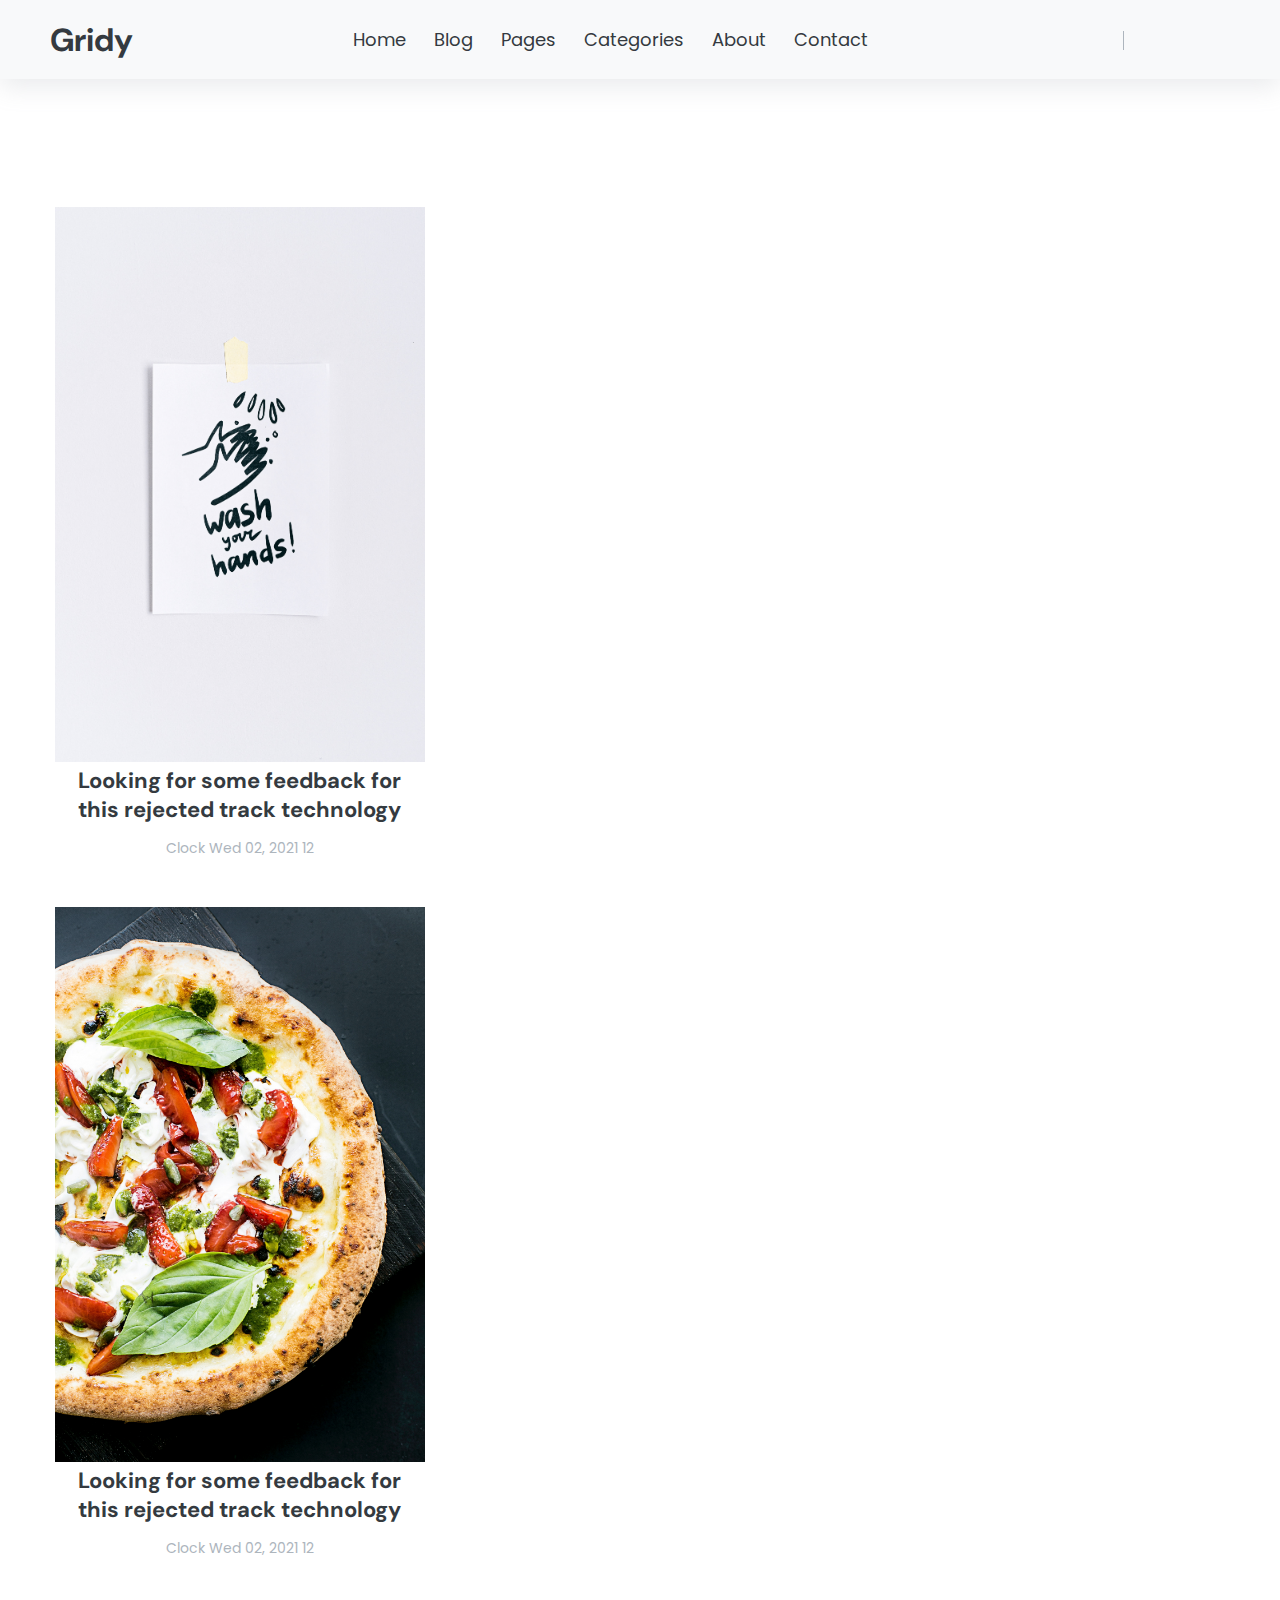
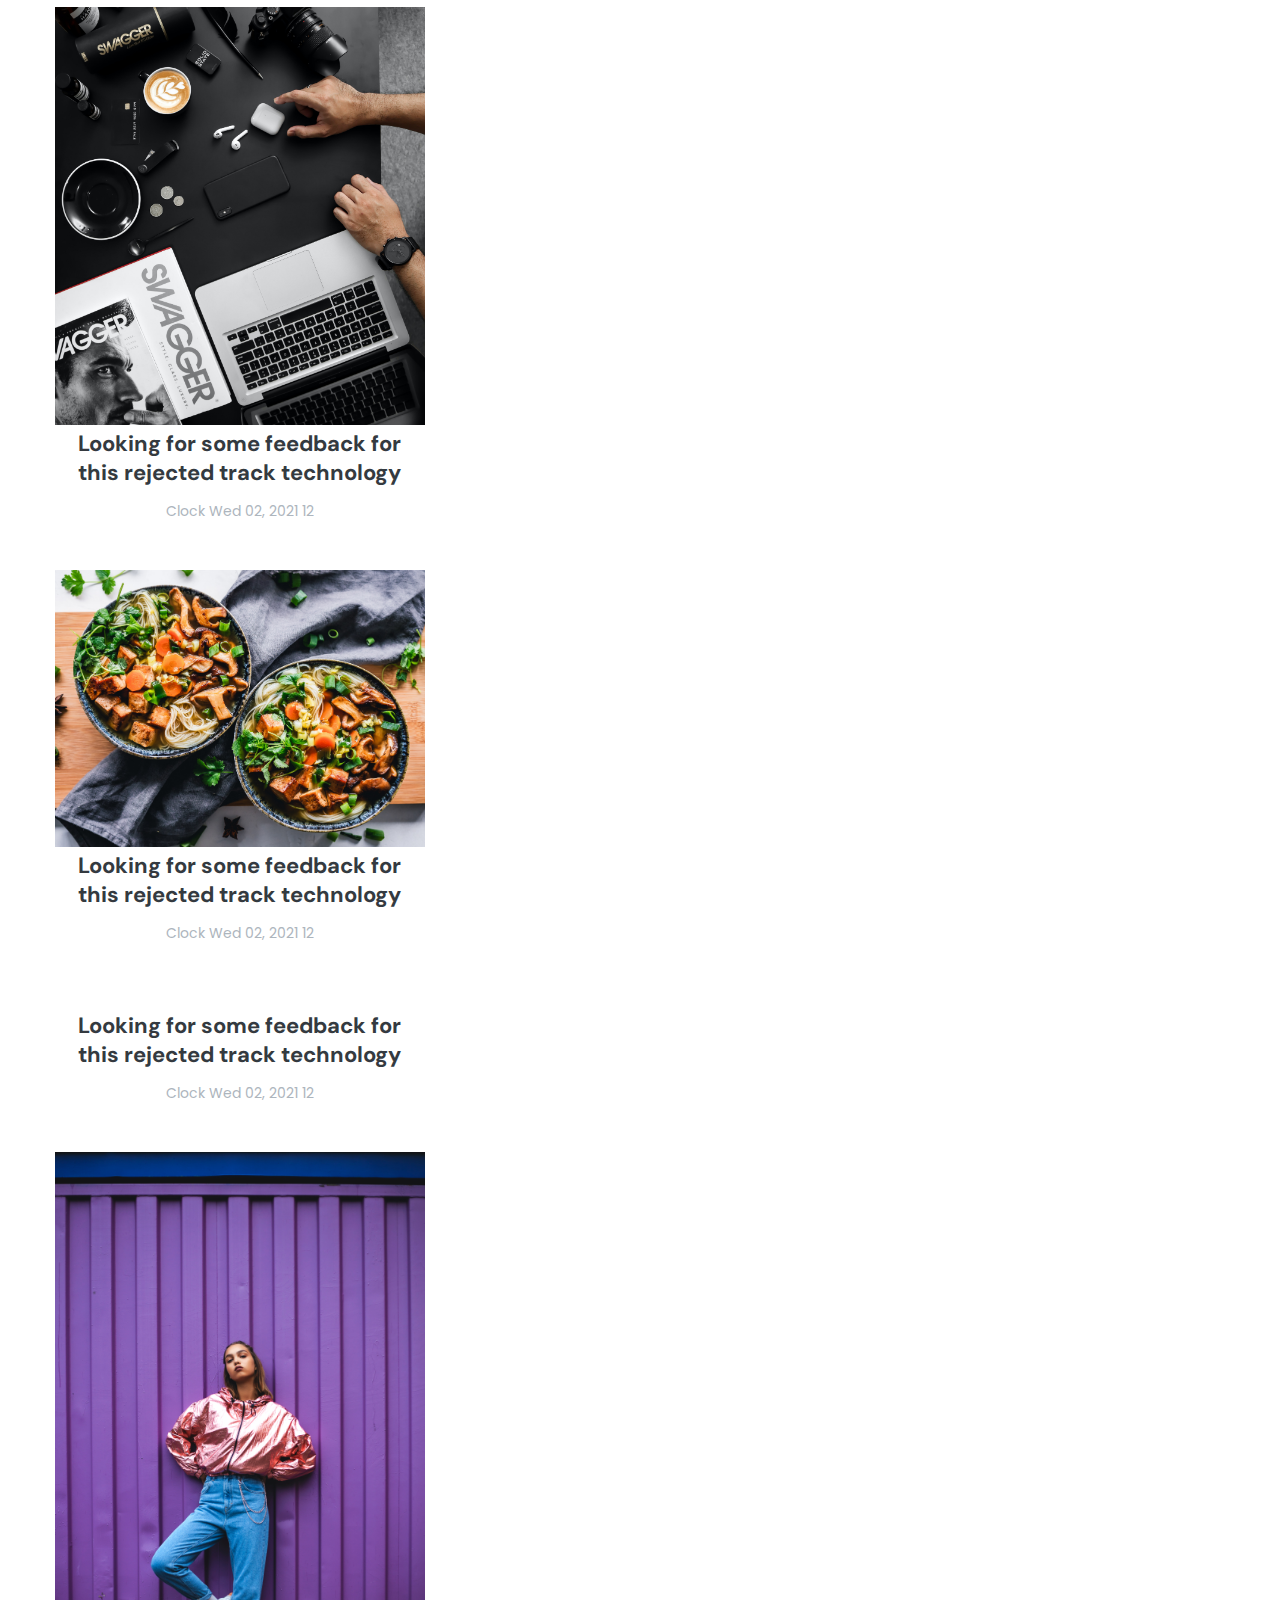
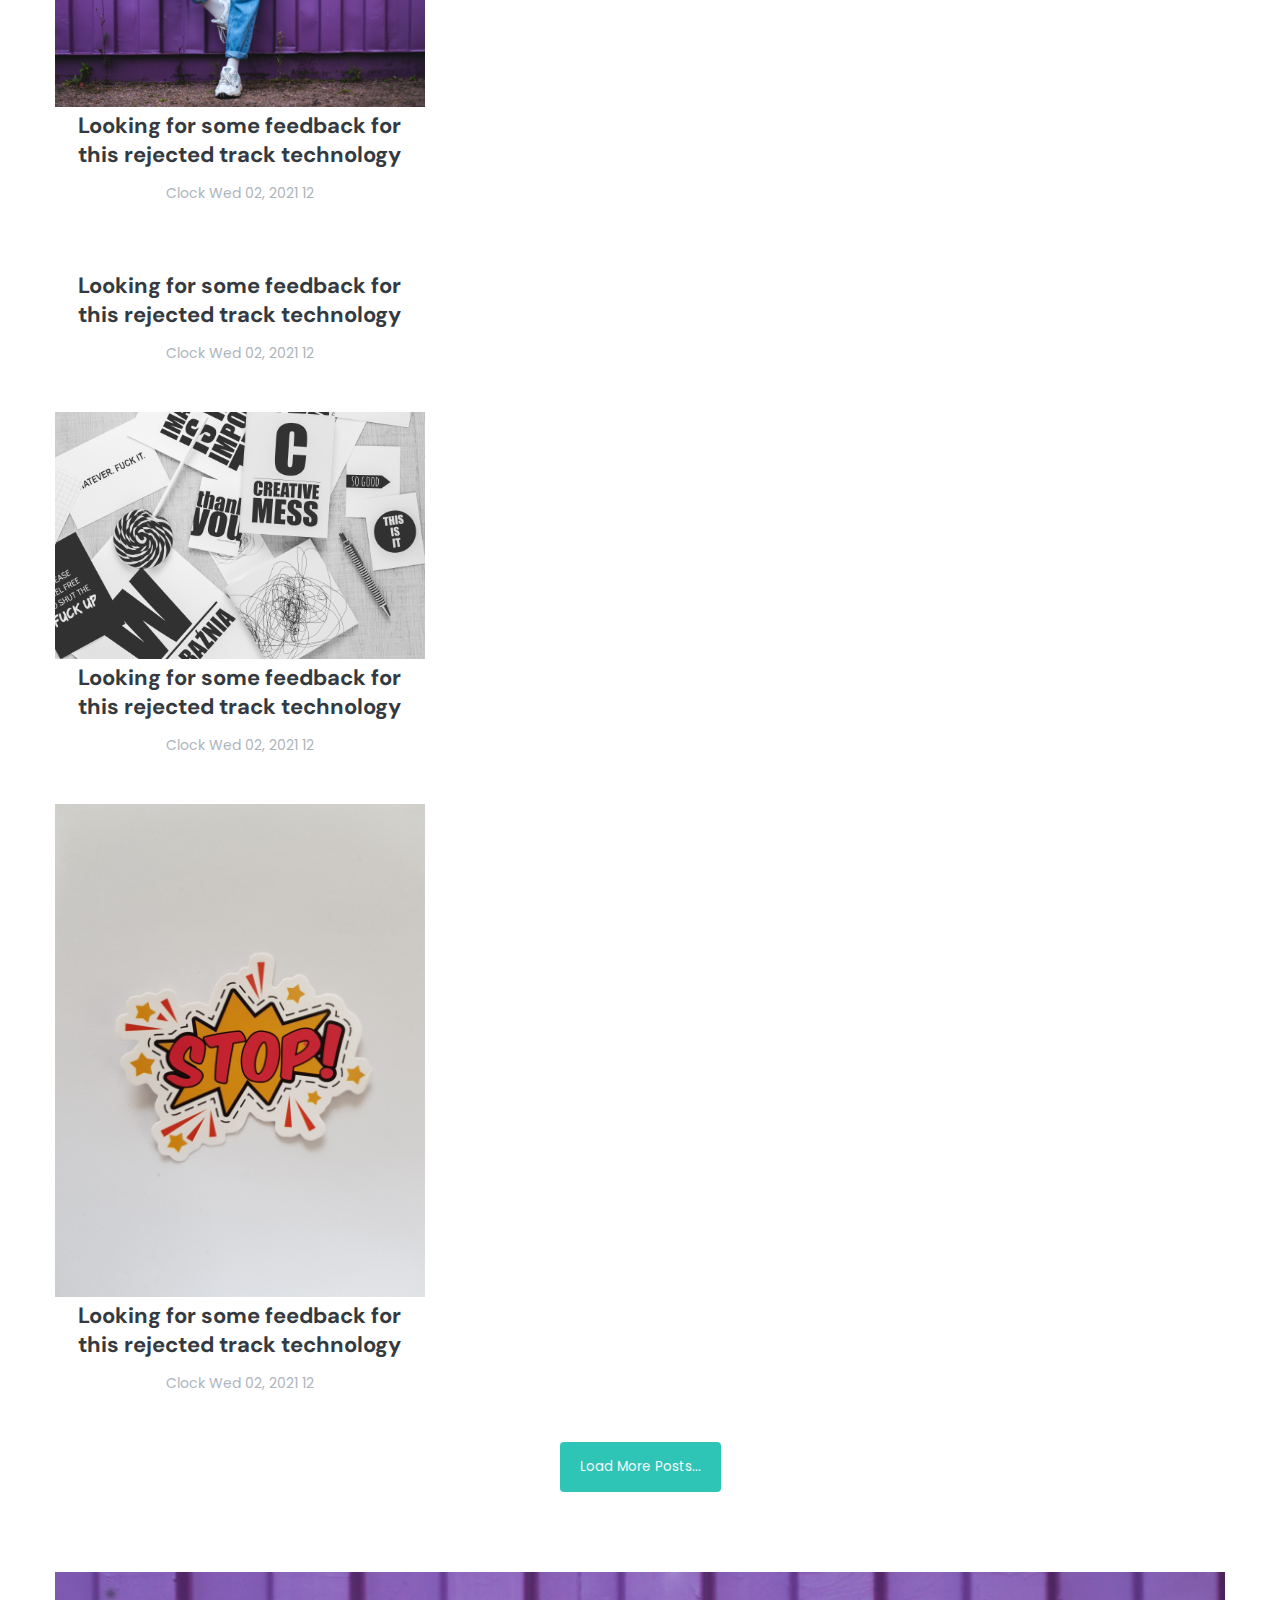
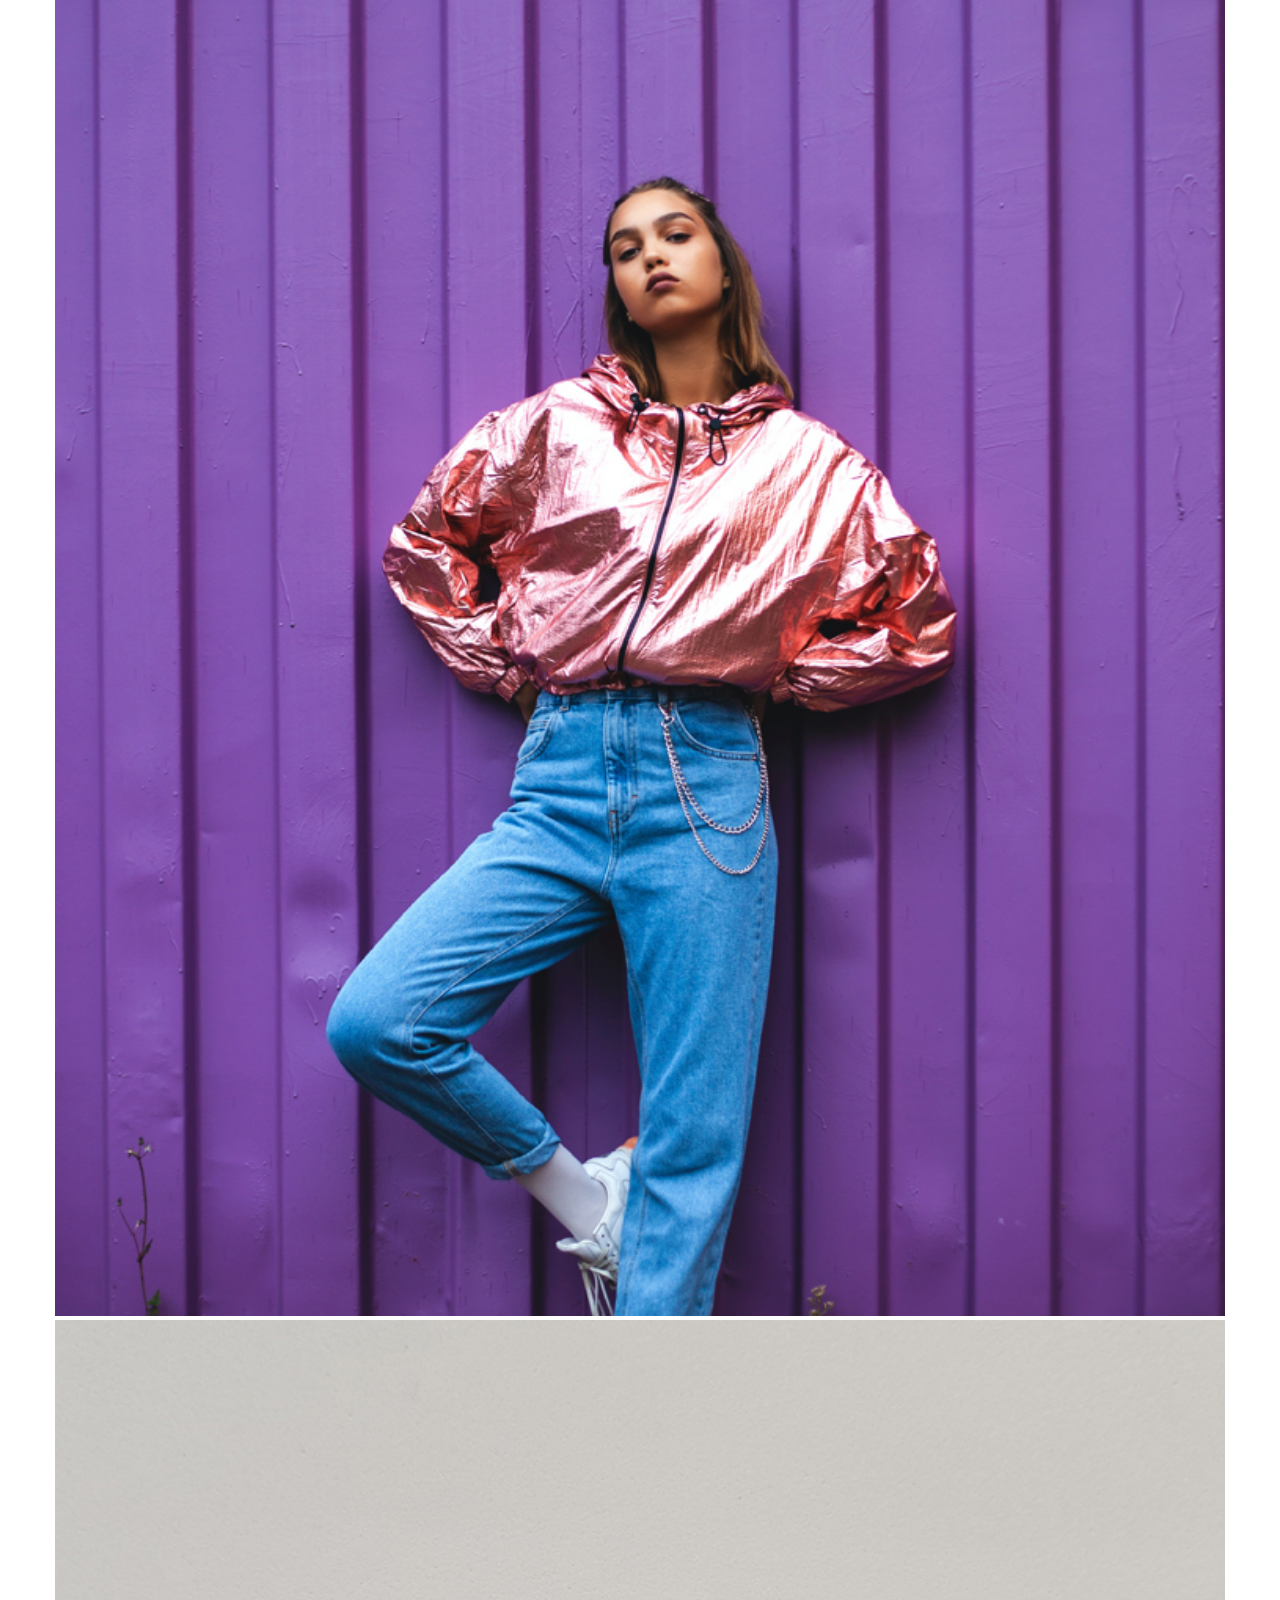
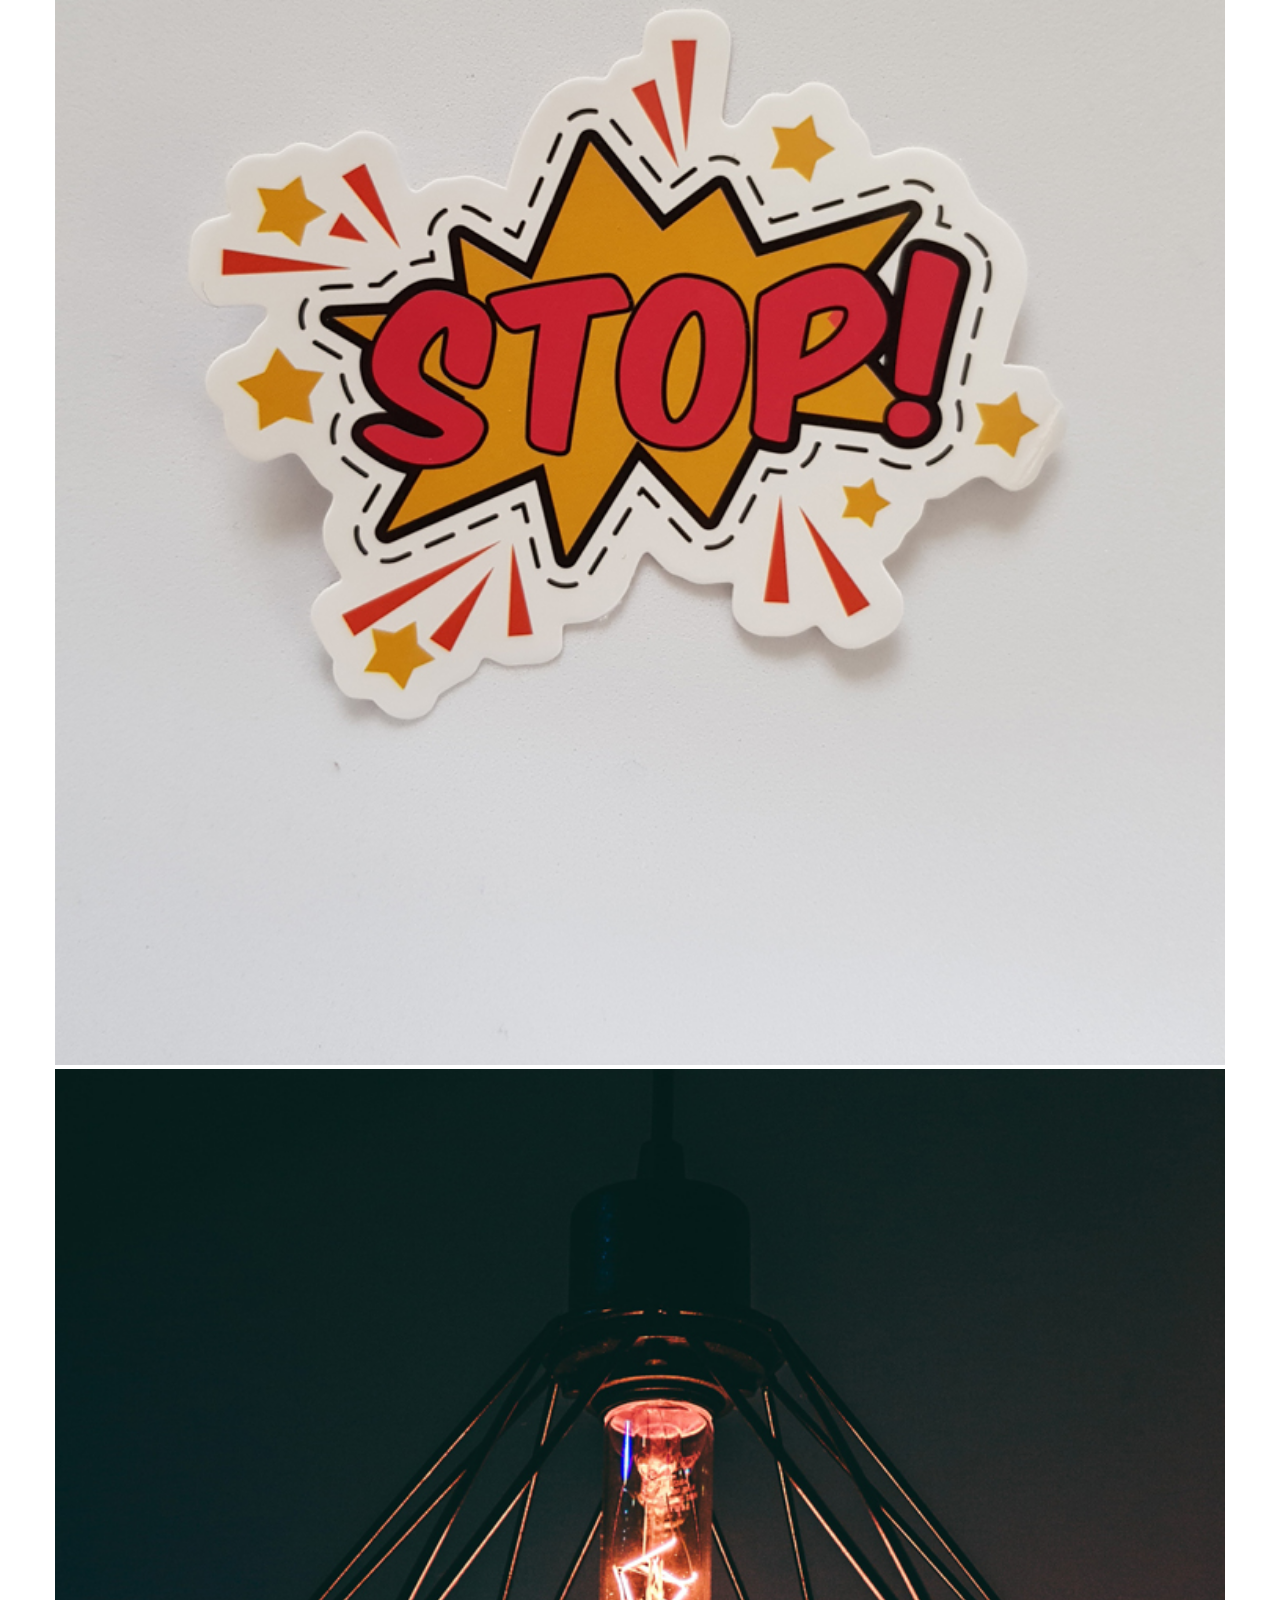
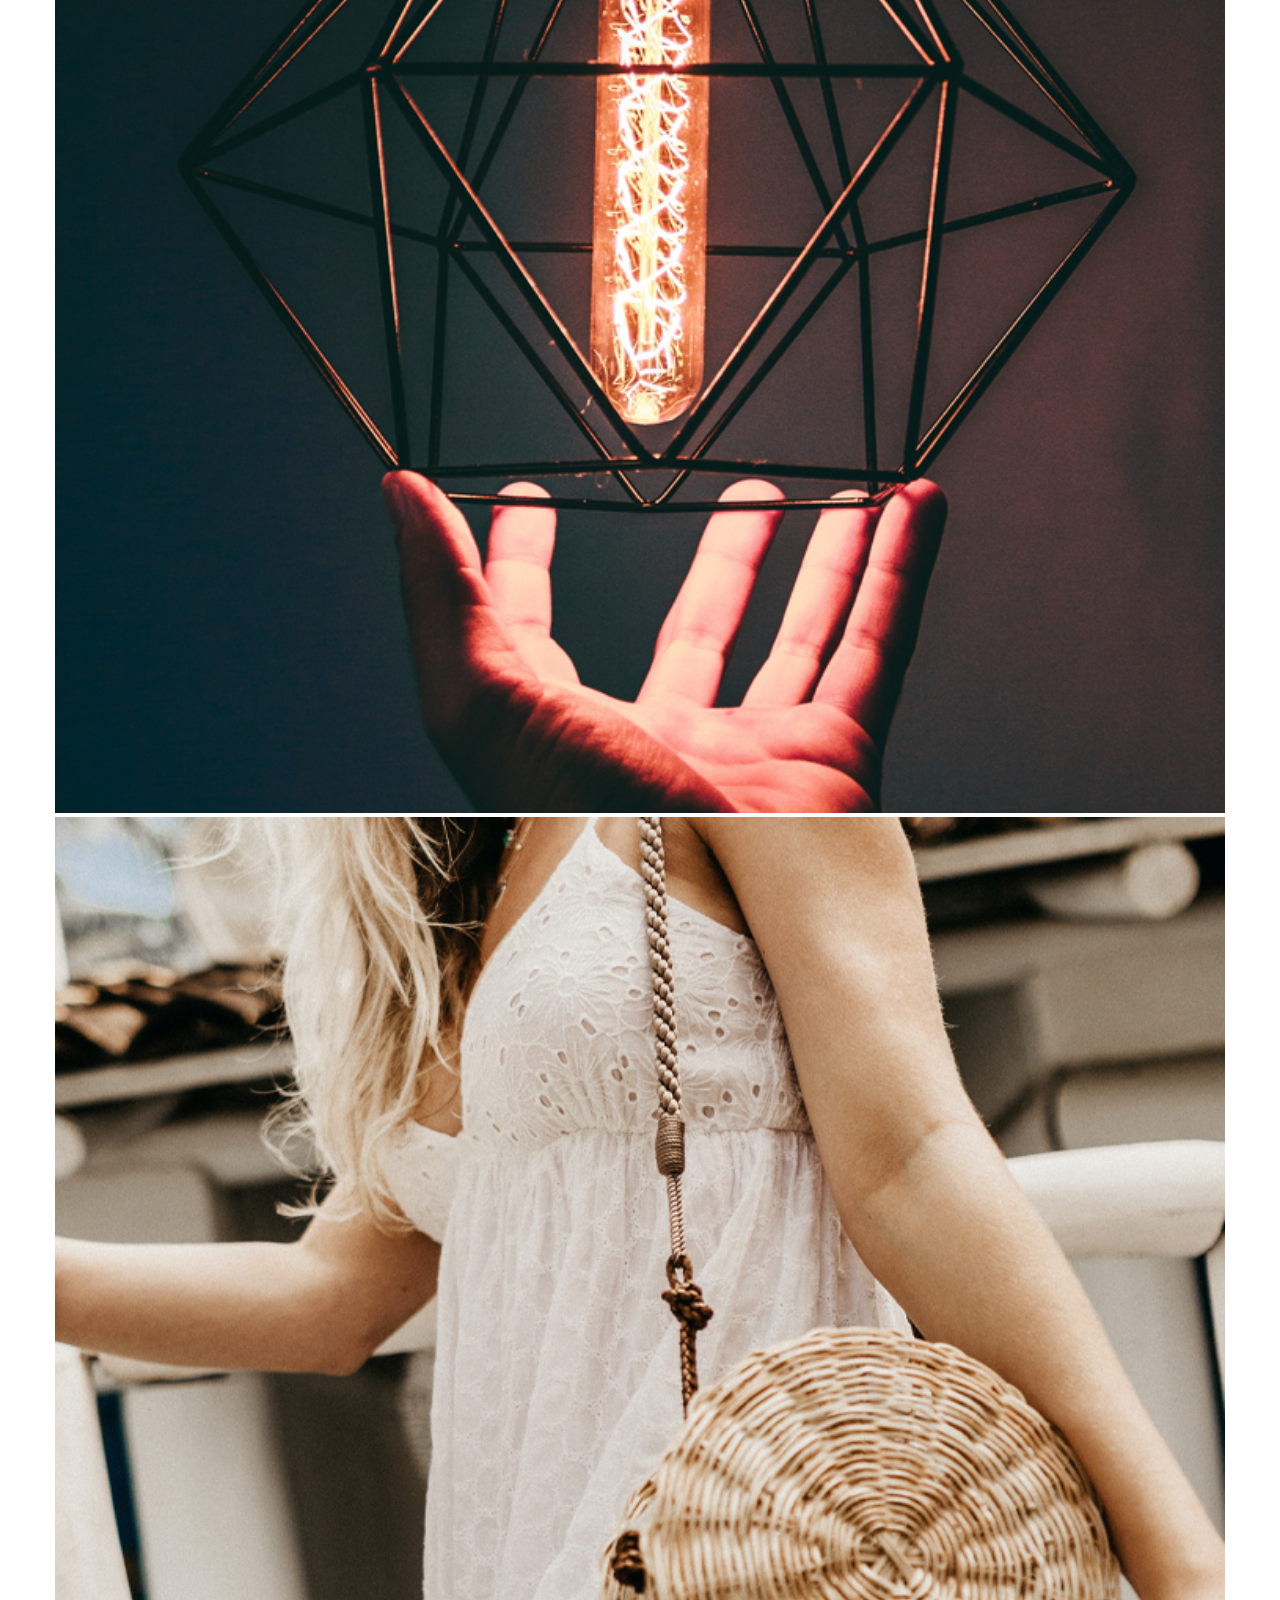
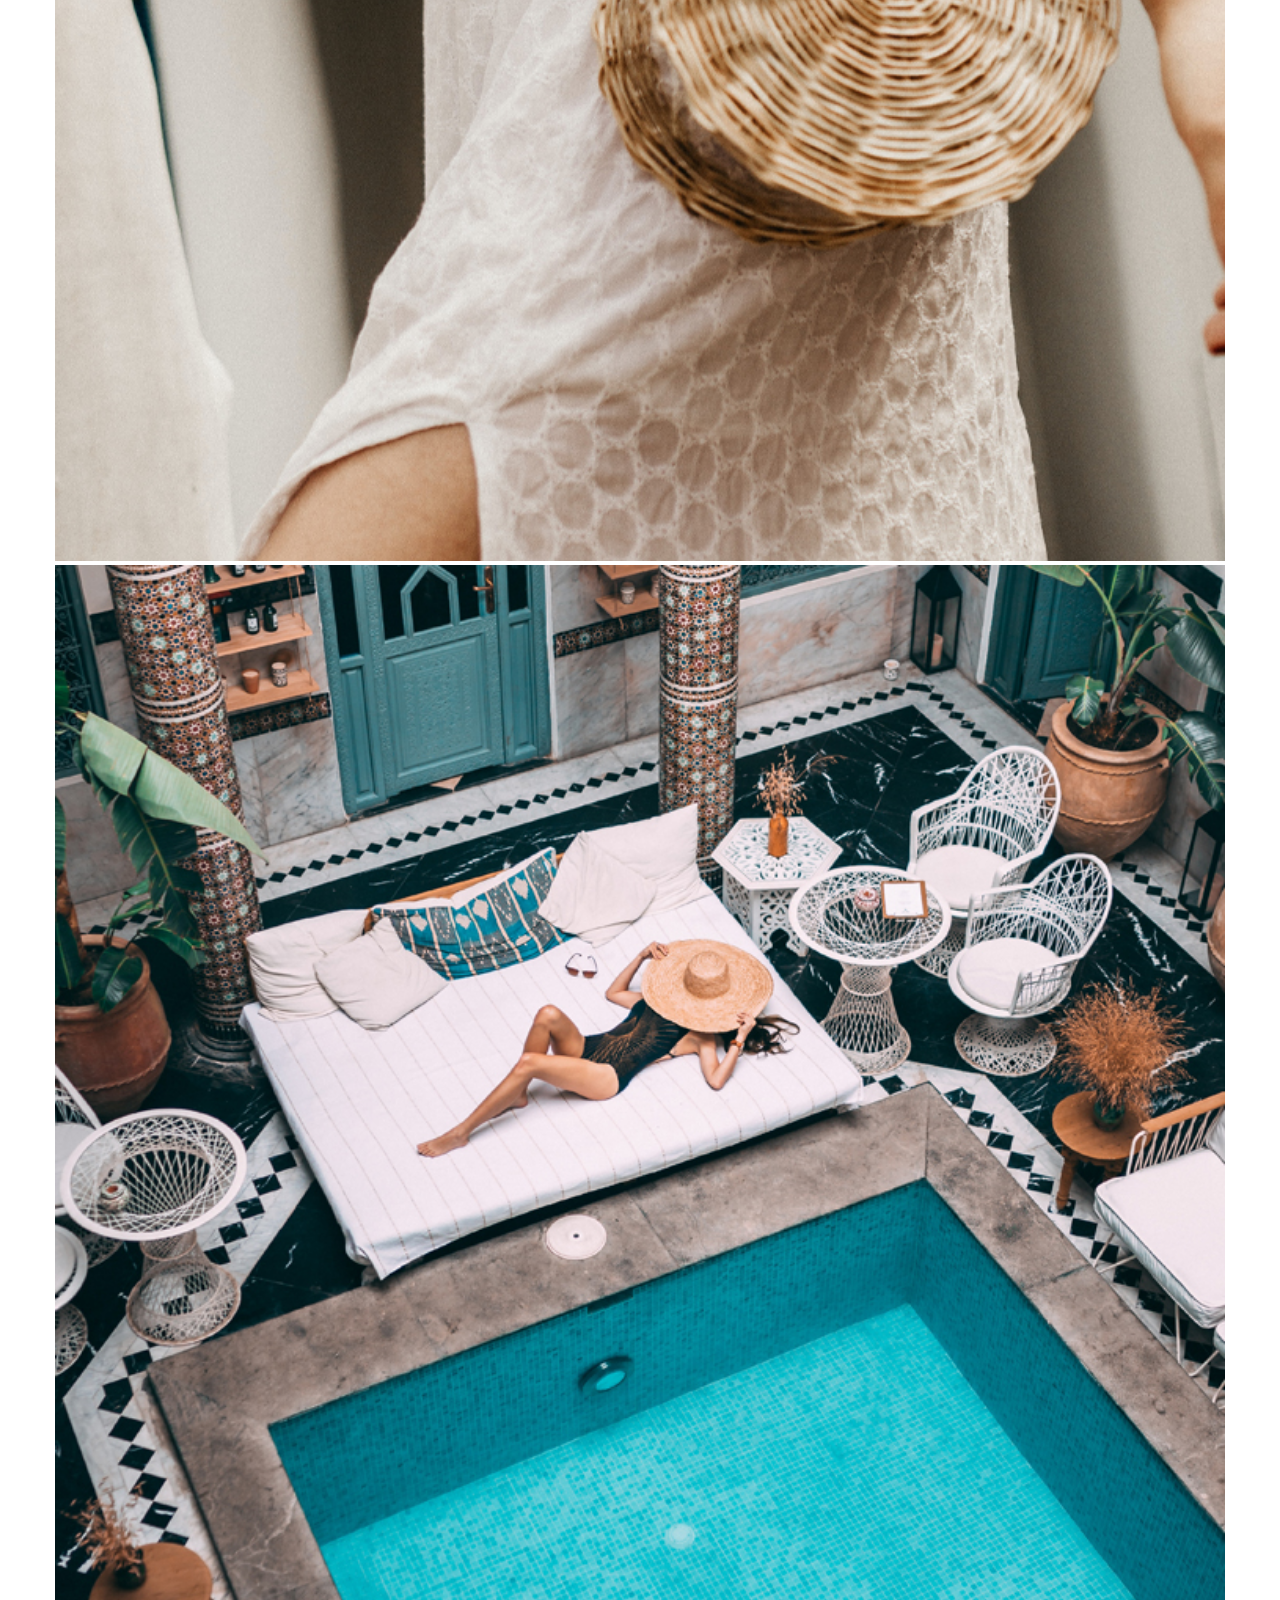
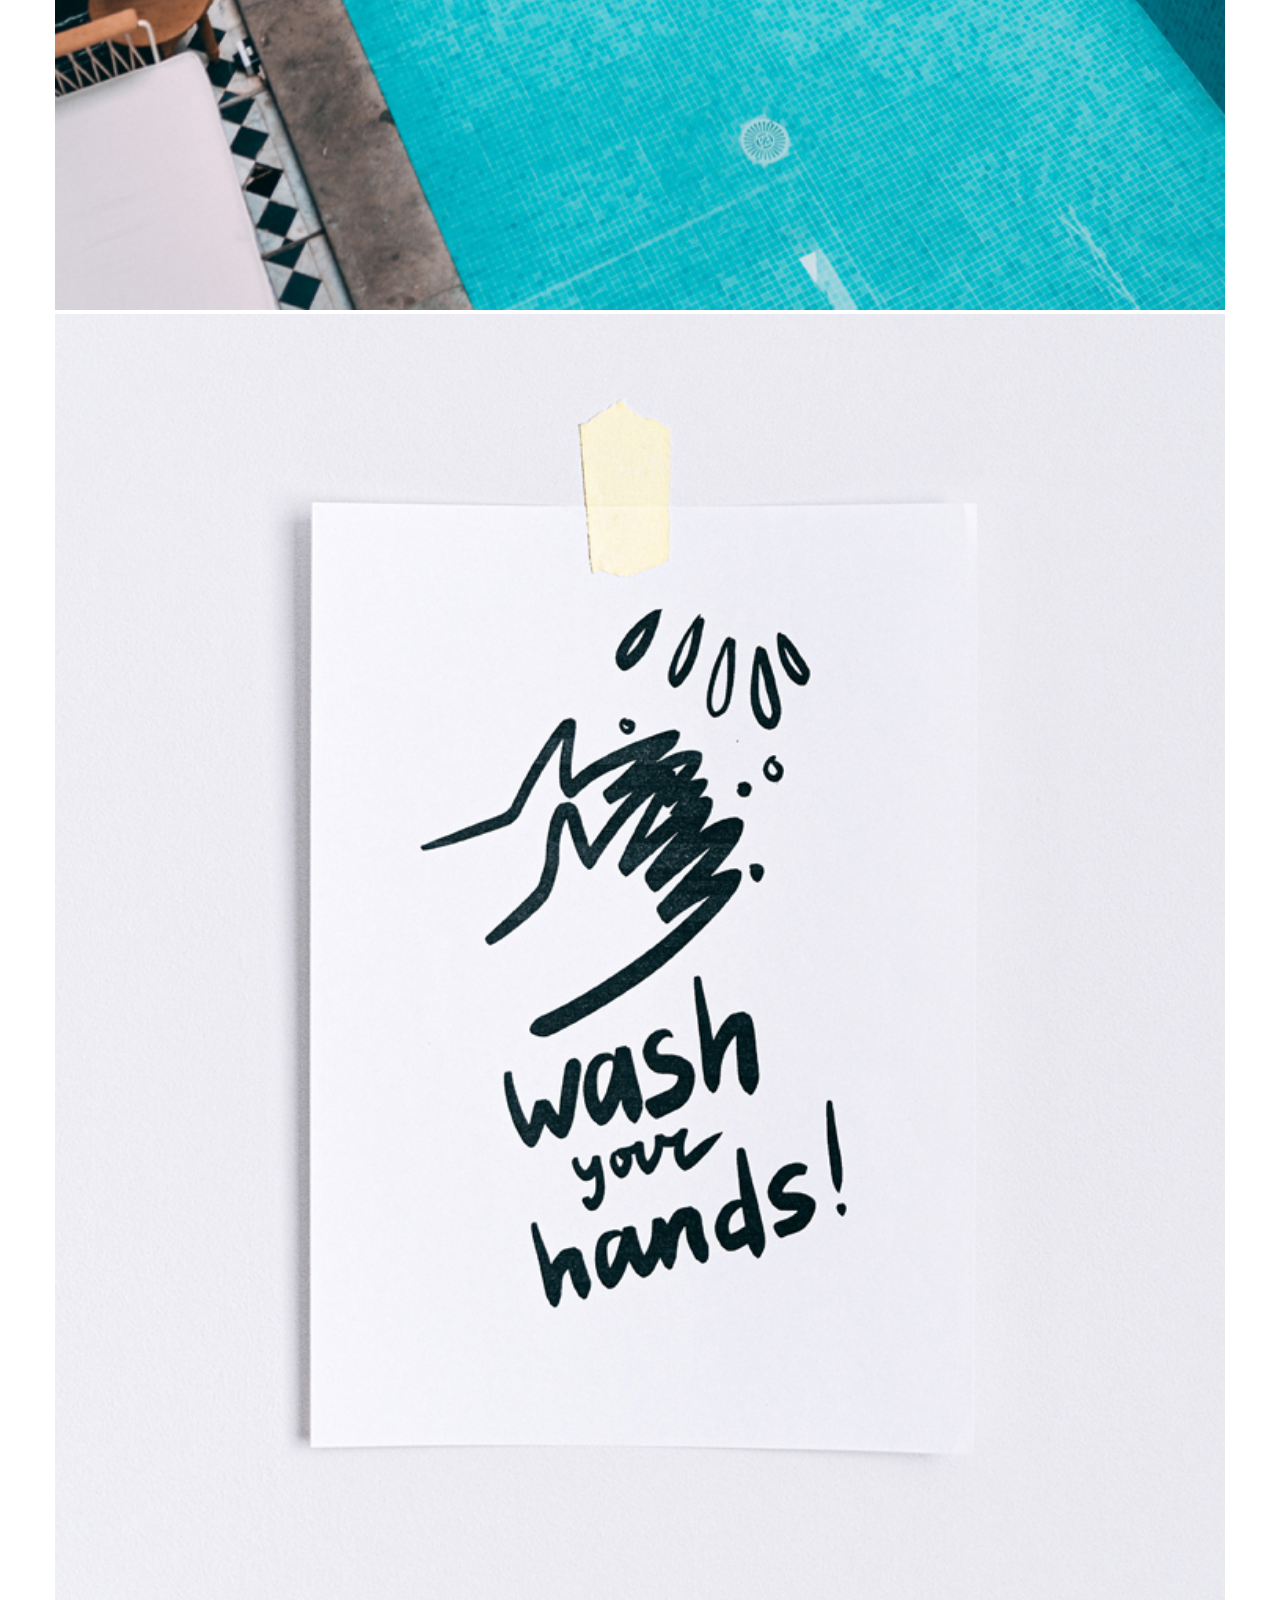
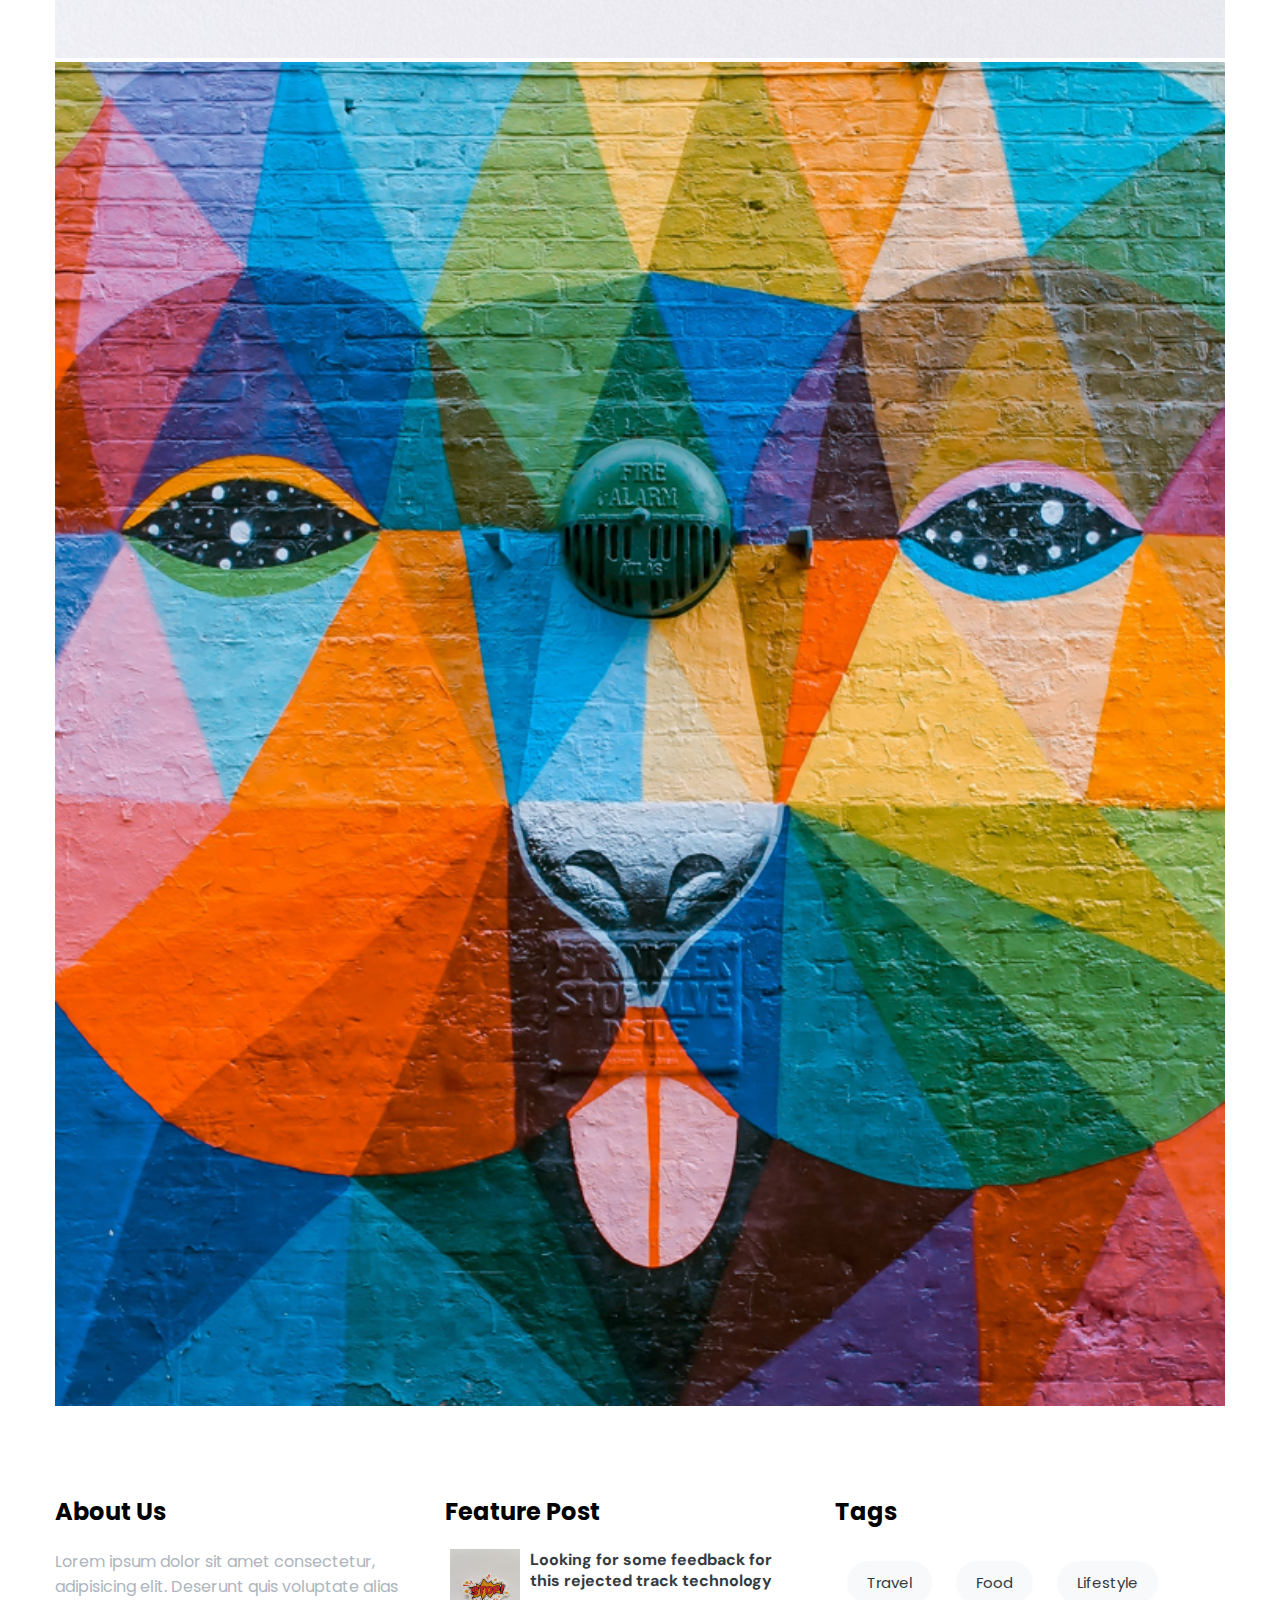
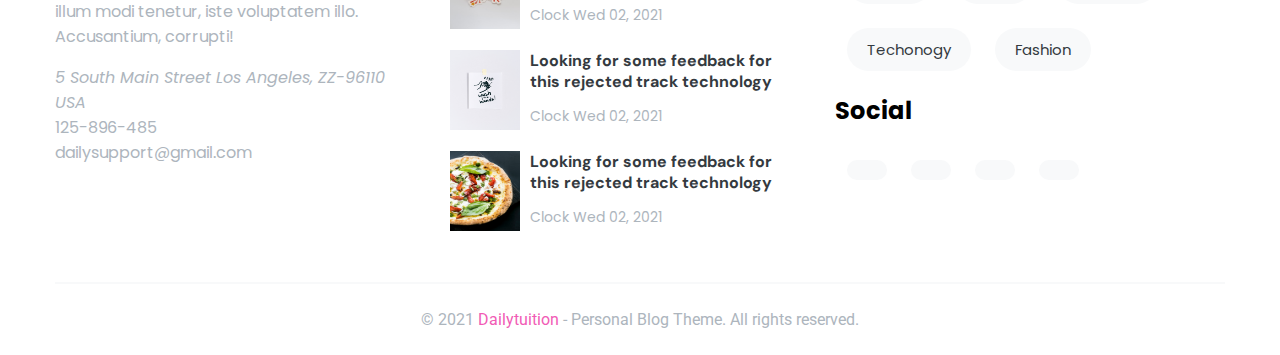
==== index.html @ 52a765a9 "Initial commit" ====
<!DOCTYPE html>
<html lang="en">
<head>
    <meta charset="UTF-8">
    <meta name="viewport" content="width=device-width, initial-scale=1.0">
    <title>Gridy Blog</title>

    <!-- font awesome icons cdn -->
    <link rel="stylesheet" href="https://cdnjs.cloudflare.com/ajax/libs/font-awesome/5.15.2/css/all.min.css" integrity="sha512-HK5fgLBL+xu6dm/Ii3z4xhlSUyZgTT9tuc/hSrtw6uzJOvgRr2a9jyxxT1ely+B+xFAmJKVSTbpM/CuL7qxO8w==" crossorigin="anonymous" />

    <!-- swiper slider css file -->
    <link rel="stylesheet" href="https://cdnjs.cloudflare.com/ajax/libs/Swiper/6.4.5/swiper-bundle.min.css" integrity="sha512-m3pAvNriL711NMlhkZHK6K4Tu2/RjtrzyjxZU8mlAbxxoDoURy27KajN1LGTLeEEPvaN12mKAgSCrYEwF9y0jA==" crossorigin="anonymous" />

    <!-- custom style.css file -->
    <link rel="stylesheet" href="style.css">

</head>
<body>
    
    <!-- Header -->
       <header id="header" class="shadow bg-light">
           <nav class="container navbar">
               <a href="/index.html" class="nav-brand text-dark">
                    Gridy
                </a>

                <!-- toggle button -->
                <button class="toggle-button">
                    <span><i class="fas fa-bars"></i></span>
                </button>

                <!-- collapse on toggle button click -->
                <div class="collapse">
                    <ul class="navbar-nav">
                        <a href="#" class="nav-link">Home</a>
                        <a href="#" class="nav-link">Blog</a>
                        <a href="#" class="nav-link">Pages</a>
                        <a href="#" class="nav-link">Categories</a>
                        <a href="#" class="nav-link">About</a>
                        <a href="#" class="nav-link">Contact</a>
                    </ul>
                </div>

                  <!-- collapse on toggle button click -->
                  <div class="collapse">
                      <ul class="navbar-nav">
                            <div class="search-box">
                                <a href="#" class="nav-link"><i class="fas fa-search"></i></a>
                            </div>
                            <a href="#" class="nav-link"><i class="fab fa-facebook-f"></i></a>
                            <a href="#" class="nav-link"><i class="fab fa-twitter"></i></a>
                            <a href="#" class="nav-link"><i class="fab fa-instagram"></i></a>
                            <a href="#" class="nav-link"><i class="fab fa-dribbble"></i></a>
                      </ul>
                  </div>
           </nav>
       </header>
    <!-- .Header -->

    <!-- Main Site -->
       <main id="site-main">

            <!-- Blog Post Section -->
                <section id="posts">
                    <div class="container">
                        <div class="grid">
                            <!-- article -->
                                <div class="grid-item">
                                    <article class="article">
                                        <div class="card">
                                            <div class="overflow-img">
                                                <a href="#">
                                                    <img src="./assets/img1.jpg" class="img-fluid" alt="">
                                                </a>
                                            </div>
                                            <div class="card-body text-center px-1">
                                                <a href="#" class="text-title display-1 text-dark">
                                                    Looking for some feedback for this rejected track
                                                    technology
                                                </a>
                                                <p class="secondary-title text-secondary display-3">
                                                    <span><i class="far fa-clock text-primary"></i> Clock Wed 02, 2021</span>
                                                    <span><i class="far fa-comments text-primary"></i> 12</span>
                                                </p>
                                            </div>
                                        </div>
                                    </article>
                                </div>
                            <!-- .article -->
                            <!-- article -->
                                <div class="grid-item">
                                <article class="article">
                                    <div class="card">
                                        <div class="overflow-img">
                                            <a href="#">
                                                <img src="./assets/img2.jpg" class="img-fluid" alt="">
                                            </a>
                                        </div>
                                        <div class="card-body text-center px-1">
                                            <a href="#" class="text-title display-1 text-dark">
                                                Looking for some feedback for this rejected track
                                                technology
                                            </a>
                                            <p class="secondary-title text-secondary display-3">
                                                <span><i class="far fa-clock text-primary"></i> Clock Wed 02, 2021</span>
                                                <span><i class="far fa-comments text-primary"></i> 12</span>
                                            </p>
                                        </div>
                                    </div>
                                </article>
                                </div>
                            <!-- .article -->
                            <!-- article -->
                            <div class="grid-item">
                                <article class="article">
                                    <div class="card">
                                        <div class="overflow-img">
                                            <a href="#">
                                                <img src="./assets/img3.jpg" class="img-fluid" alt="">
                                            </a>
                                        </div>
                                        <div class="card-body text-center px-1">
                                            <a href="#" class="text-title display-1 text-dark">
                                                Looking for some feedback for this rejected track
                                                technology
                                            </a>
                                            <p class="secondary-title text-secondary display-3">
                                                <span><i class="far fa-clock text-primary"></i> Clock Wed 02, 2021</span>
                                                <span><i class="far fa-comments text-primary"></i> 12</span>
                                            </p>
                                        </div>
                                    </div>
                                </article>
                            </div>
                         <!-- .article -->
                            <!-- article -->
                            <div class="grid-item">
                                <article class="article">
                                    <div class="card">
                                        <div class="overflow-img">
                                            <a href="#">
                                                <img src="./assets/img4.jpg" class="img-fluid" alt="">
                                            </a>
                                        </div>
                                        <div class="card-body text-center px-1">
                                            <a href="#" class="text-title display-1 text-dark">
                                                Looking for some feedback for this rejected track
                                                technology
                                            </a>
                                            <p class="secondary-title text-secondary display-3">
                                                <span><i class="far fa-clock text-primary"></i> Clock Wed 02, 2021</span>
                                                <span><i class="far fa-comments text-primary"></i> 12</span>
                                            </p>
                                        </div>
                                    </div>
                                </article>
                            </div>
                         <!-- .article -->
                            <!-- article -->
                            <div class="grid-item">
                                <article class="article">
                                    <div class="card">
                                        <div class="overflow-img">
                                            <a href="#">
                                                <img src="./assets/img5.jpg" class="img-fluid" alt="">
                                            </a>
                                        </div>
                                        <div class="card-body text-center px-1">
                                            <a href="#" class="text-title display-1 text-dark">
                                                Looking for some feedback for this rejected track
                                                technology
                                            </a>
                                            <p class="secondary-title text-secondary display-3">
                                                <span><i class="far fa-clock text-primary"></i> Clock Wed 02, 2021</span>
                                                <span><i class="far fa-comments text-primary"></i> 12</span>
                                            </p>
                                        </div>
                                    </div>
                                </article>
                            </div>
                         <!-- .article -->
                            <!-- article -->
                            <div class="grid-item">
                                <article class="article">
                                    <div class="card">
                                        <div class="overflow-img">
                                            <a href="#">
                                                <img src="./assets/img6.jpg" class="img-fluid" alt="">
                                            </a>
                                        </div>
                                        <div class="card-body text-center px-1">
                                            <a href="#" class="text-title display-1 text-dark">
                                                Looking for some feedback for this rejected track
                                                technology
                                            </a>
                                            <p class="secondary-title text-secondary display-3">
                                                <span><i class="far fa-clock text-primary"></i> Clock Wed 02, 2021</span>
                                                <span><i class="far fa-comments text-primary"></i> 12</span>
                                            </p>
                                        </div>
                                    </div>
                                </article>
                            </div>
                         <!-- .article -->
                            <!-- article -->
                            <div class="grid-item">
                                <article class="article">
                                    <div class="card">
                                        <div class="overflow-img">
                                            <a href="#">
                                                <img src="./assets/img7.jpg" class="img-fluid" alt="">
                                            </a>
                                        </div>
                                        <div class="card-body text-center px-1">
                                            <a href="#" class="text-title display-1 text-dark">
                                                Looking for some feedback for this rejected track
                                                technology
                                            </a>
                                            <p class="secondary-title text-secondary display-3">
                                                <span><i class="far fa-clock text-primary"></i> Clock Wed 02, 2021</span>
                                                <span><i class="far fa-comments text-primary"></i> 12</span>
                                            </p>
                                        </div>
                                    </div>
                                </article>
                            </div>
                         <!-- .article -->
                            <!-- article -->
                            <div class="grid-item">
                                <article class="article">
                                    <div class="card">
                                        <div class="overflow-img">
                                            <a href="#">
                                                <img src="./assets/img8.jpg" class="img-fluid" alt="">
                                            </a>
                                        </div>
                                        <div class="card-body text-center px-1">
                                            <a href="#" class="text-title display-1 text-dark">
                                                Looking for some feedback for this rejected track
                                                technology
                                            </a>
                                            <p class="secondary-title text-secondary display-3">
                                                <span><i class="far fa-clock text-primary"></i> Clock Wed 02, 2021</span>
                                                <span><i class="far fa-comments text-primary"></i> 12</span>
                                            </p>
                                        </div>
                                    </div>
                                </article>
                            </div>
                         <!-- .article -->
                            <!-- article -->
                            <div class="grid-item">
                                <article class="article">
                                    <div class="card">
                                        <div class="overflow-img">
                                            <a href="#">
                                                <img src="./assets/img9.jpg" class="img-fluid" alt="">
                                            </a>
                                        </div>
                                        <div class="card-body text-center px-1">
                                            <a href="#" class="text-title display-1 text-dark">
                                                Looking for some feedback for this rejected track
                                                technology
                                            </a>
                                            <p class="secondary-title text-secondary display-3">
                                                <span><i class="far fa-clock text-primary"></i> Clock Wed 02, 2021</span>
                                                <span><i class="far fa-comments text-primary"></i> 12</span>
                                            </p>
                                        </div>
                                    </div>
                                </article>
                            </div>
                         <!-- .article -->
                        </div>

                        <div class="text-center">
                            <button class="btn btn-primary secondary-title text-light">Load More Posts...</button>
                        </div>
                    </div>
                </section>
            <!-- .Blog Post Section -->

            <!-- Swiper slider -->
                <section class="slider">
                    <div class="container">

                        <!-- Slider main container -->
                            <div class="swiper-container">
                                <!-- Additional required wrapper -->
                                <div class="swiper-wrapper">
                                    <!-- Slides -->
                                    <div class="swiper-slide">
                                        <a href="#">
                                            <img src="./assets/slider/img1.jpg" class="img-fluid" alt="">
                                        </a>
                                    </div>
                                     <!-- Slides -->
                                      <!-- Slides -->
                                    <div class="swiper-slide">
                                        <a href="#">
                                            <img src="./assets/slider/img2.jpg" class="img-fluid" alt="">
                                        </a>
                                    </div>
                                     <!-- Slides -->
                                      <!-- Slides -->
                                    <div class="swiper-slide">
                                        <a href="#">
                                            <img src="./assets/slider/img3.jpg" class="img-fluid" alt="">
                                        </a>
                                    </div>
                                        <!-- Slides -->
                                             <!-- Slides -->
                                    <div class="swiper-slide">
                                        <a href="#">
                                            <img src="./assets/slider/img4.jpg" class="img-fluid" alt="">
                                        </a>
                                    </div>
                                        <!-- Slides -->
                                        <div class="swiper-slide">
                                            <a href="#">
                                                <img src="./assets/slider/img5.jpg" class="img-fluid" alt="">
                                            </a>
                                        </div>
                                            <!-- Slides -->
                                            <div class="swiper-slide">
                                                <a href="#">
                                                    <img src="./assets/slider/img6.jpg" class="img-fluid" alt="">
                                                </a>
                                            </div>
                                                <!-- Slides -->
                                                <div class="swiper-slide">
                                                    <a href="#">
                                                        <img src="./assets/slider/img7.jpg" class="img-fluid" alt="">
                                                    </a>
                                                </div>
                                                    <!-- Slides -->

                                </div>
                            </div>

                    </div>
                </section>
             <!-- .Swiper slider -->

       </main>
    <!-- .Main Site -->

    <!-- footer -->
       <footer id="footer">
           <div class="container">
               <div class="row mb-3">
                   <div class="col-3">
                       <h2 class="footer-title secondary-title">About Us</h2>

                       <div class="secondary-title text-secondary">
                            <p class="mt-2 ">
                                Lorem ipsum dolor sit amet consectetur, adipisicing elit. 
                                Deserunt quis voluptate alias illum modi tenetur, iste voluptatem illo. Accusantium, corrupti!
                            </p>
                            
                            <address>
                                <i class="fas fa-map-marker-alt text-primary"></i> 
                                5 South Main Street Los Angeles, ZZ-96110 USA
                            </address>

                            <div class="phone">
                                <i class="fas fa-mobile text-primary"></i> 
                                125-896-485
                            </div>

                            <div class="email">
                                <i class="fas fa-envelope text-primary"></i> 
                                dailysupport@gmail.com
                            </div>

                       </div>
                   </div>
                   <div class="col-3">
                       <h2 class="footer-title secondary-title">Feature Post</h2>

                       <div class="feature-post">
                           <div class="flex-item">
                               <article class="article">
                                   <div class="d-flex">
                                       <a href="#">
                                           <img src="./assets/img9.jpg" class="object-fit px-1" alt="">
                                           <div class="px-1">
                                               <a href="#" class="text-title display-2 text-dark">
                                                Looking for some feedback for this rejected track
                                                technology
                                               </a>
                                               <p class="secondary-title text-secondary display-3">
                                                    <span><i class="far fa-clock text-primary"></i> Clock Wed 02, 2021 </span>
                                               </p>
                                           </div>
                                       </a>
                                   </div>
                               </article>
                           </div>
                           <div class="flex-item">
                            <article class="article">
                                <div class="d-flex">
                                    <a href="#">
                                        <img src="./assets/img1.jpg" class="object-fit px-1" alt="">
                                        <div class="px-1">
                                            <a href="#" class="text-title display-2 text-dark">
                                             Looking for some feedback for this rejected track
                                             technology
                                            </a>
                                            <p class="secondary-title text-secondary display-3">
                                                 <span><i class="far fa-clock text-primary"></i> Clock Wed 02, 2021 </span>
                                            </p>
                                        </div>
                                    </a>
                                </div>
                            </article>
                             </div>
                             <div class="flex-item">
                                <article class="article">
                                    <div class="d-flex">
                                        <a href="#">
                                            <img src="./assets/img2.jpg" class="object-fit px-1" alt="">
                                            <div class="px-1">
                                                <a href="#" class="text-title display-2 text-dark">
                                                 Looking for some feedback for this rejected track
                                                 technology
                                                </a>
                                                <p class="secondary-title text-secondary display-3">
                                                     <span><i class="far fa-clock text-primary"></i> Clock Wed 02, 2021 </span>
                                                </p>
                                            </div>
                                        </a>
                                    </div>
                                </article>
                            </div>
                       </div>
                   </div>
                   <div class="col-3">
                        <h2 class="footer-title secondary-title">Tags</h2>

                        <div class="tags">
                            <div class="d-flex flex-wrap">
                                <a href="#" class="nav-link btn bg-light">Travel</a>
                                <a href="#" class="nav-link btn bg-light">Food</a>
                                <a href="#" class="nav-link btn bg-light">Lifestyle</a>
                                <a href="#" class="nav-link btn bg-light">Techonogy</a>
                                <a href="#" class="nav-link btn bg-light">Fashion</a>
                            </div>
                        </div>

                        <h2 class="footer-title secondary-title mt-2">Social</h2>

                        <div class="tags social">
                            <div class="d-flex flex-wrap">
                                <a href="#" class="nav-link btn bg-light"><i class="fab fa-facebook-f"></i></a>
                                <a href="#" class="nav-link btn bg-light"><i class="fab fa-twitter"></i></a>
                                <a href="#" class="nav-link btn bg-light"><i class="fab fa-instagram"></i></a>
                                <a href="#" class="nav-link btn bg-light"><i class="fab fa-dribbble"></i></a>
                            </div>
                        </div>

                   </div>
               </div>

               <!-- copyrights  -->
               <div class="copyrights">
                   <p class="text-center text-secondary display-2">
                        © 2021 <a href="#" class="text-primary">Dailytuition</a> - Personal Blog Theme. All rights reserved.
                   </p>
               </div>
           </div>
       </footer>
    <!-- .footer -->


    <!-- masonry libray for horizontal grid -->
    <script src="https://cdnjs.cloudflare.com/ajax/libs/masonry/4.2.2/masonry.pkgd.min.js" integrity="sha512-JRlcvSZAXT8+5SQQAvklXGJuxXTouyq8oIMaYERZQasB8SBDHZaUbeASsJWpk0UUrf89DP3/aefPPrlMR1h1yQ==" crossorigin="anonymous"></script>

    <!-- swiper slider cdn -->
    <script src="https://cdnjs.cloudflare.com/ajax/libs/Swiper/6.4.5/swiper-bundle.min.js" integrity="sha512-1LlEYE0qExJ/GUfAJ0k2K2fB5sIvMv/q6ueo3syohvQ3ElWDQVSMUOf39cxaDWHtNu7M6lF6ZC1H6A1m3SvheA==" crossorigin="anonymous"></script>

    <!-- custom javascript main.js file -->
    <script src="main.js"></script>
</body>
</html>
---- style.css ----
@import url('https://fonts.googleapis.com/css2?family=DM+Sans&family=Poppins&family=Roboto&display=swap');

/* root styling */

:root{
    --light : #f8f9fa;
    --secondary: #adb5bd;
    --dark: #343a40;
    --primary-color: #f15bb5;
    --secondary-color: #2ec4b6;
    --border : #e9ecef;
}

body{
    font-family: 'Roboto', sans-serif;
    padding: 0;
    margin: 0;
}

a{
    text-decoration: none;
}

* > *{
    box-sizing: border-box;
}

/* global styling */
.text-light{
    color: var(--light);
}

.text-secondary{
    color: var(--secondary);
}

.text-dark{
    color: var(--dark);
}

.text-primary{
    color: var(--primary-color);
}

.bg-light{
    background-color: var(--light);
}

.container{
    max-width: 1200px;
    padding: 0 15px;
    margin: auto;
}

.img-fluid{
    width: 100%;
}

.text-title{
    font-family: 'DM Sans', sans-serif;
    font-weight: bold;
}

.secondary-title{
    font-family: 'Poppins' , sans-serif;
}

.display-1{
    font-size: 22px;
}

.display-2{
    font-size: 16px;
}

.display-3{
    font-size: 14px;
}

.text-center{
    text-align: center;
}

.text-right{
    text-align: right;
}

.btn{
    padding: 15px 20px;
    border: none;
}

.btn-primary{
    border-radius: 4px;
    background-color: var(--secondary-color);
}

.object-fit{
    max-height: 120px;
    height: 80px;
    width: 80px;
    object-fit: fill;
}

.d-flex{
    display: flex;   
}

.flex-wrap{
    flex-wrap: wrap;
}

.justify-content-center{
    justify-content: center;
}

.justify-content-between{
    justify-content: space-between;
}

.mt-2{
    margin-top: 10px;
}

.mt-3{
    margin-top: 50px;
}

.mb-3{
    margin-bottom: 30px;
}

.m-0{
    margin: 0;
}

.px-1{
    padding-left: 5px;
    padding-right: 5px;
}

.px-2{
    padding-left: 20px;
    padding-right: 20px;
}

.py-1{
    padding-top: 10px;
    padding-bottom: 10px;
}

.py-2{
    padding-top: 20px;
    padding-bottom: 20px;
}

.py-3{
    padding-top: 30px;
    padding-bottom: 30px;
}

.thumbnail{
    width: 100%;
    height: 500px;
    object-fit: cover;
}

.rounded{
    height: 120px;
    width: 120px;
    object-fit: fill;
    border-radius: 99px;
}

.shadow{
    box-shadow: rgba(149, 157, 165, 0.2) 0px 8px 24px;
}


/* section styling */
 
/* ------- Navigation Menu ---------- */
.navbar{
    position: relative;
    display: flex;
    flex-direction: row;
    justify-content: space-between;
    padding: 10px;
}

.nav-brand{
    font-family: 'DM Sans', sans-serif;
    font-weight: bold;
    align-self: center;
    font-size: 32px;
}

.collapse{
    align-self: center;
}

.nav-link{
    font-size: 18px;
    margin: 12px;
    color: var(--dark);
    font-family: 'Poppins', sans-serif;
}

.nav-link:hover{
    color: var(--primary-color);
}

.search-box{
    display: inline;
    border-right: 1px solid var(--secondary);
    padding-right: 12px;
    margin-right: 10px;
}

.toggle-button{
    font-size: 21px;
    background-color: transparent;
    border: none;
    position: absolute;
    right: 0;
    margin: 8px 10px;
    display: none;
}

.toggle-button:focus{
    outline: none;
}


/* ------- .Navigation Menu ---------- */

/* ----------- Main Section ---------- */

#site-main{
    margin-top: 8em;
}

#posts{
    margin-bottom: 5em;
}

.grid{
    margin: 0 auto;
}

.grid .grid-item{
    width: calc(33.3333% - 20px);
    margin-bottom: 3em;
}

/* ----------- .Main Section ---------- */

/* ----------- footer ---------- */
#footer{
    padding-top: 4em;
}

#footer .feature-post .flex-item{
    margin-bottom: 10px;
}

#footer .tags a{
    border-radius: 40px;
    padding: 10px 20px;
    font-size: 15px;
}

#footer .copyrights{
    padding: 10px 0;
    border-top: 2px solid var(--light);
}


/* ----------- .footer ---------- */

/* ----------- article page ------- */

#post{
    padding: 0 2em;
    margin-bottom: 4em;
}

.post-footer .post-author{
    position: relative;
    margin-top: 4em;
    background-color: var(--light);
}

.post-footer .post-author::after{
    background-color: white;
    content: '';
    position: absolute;
    top: 0;
    left: 0;
    right: 0;
    height: 4em;
    z-index: 0;
}

.post-footer .post-author .author-avatar{
    margin: 0 auto;
    margin-bottom: 1em;
    position: inherit;
    z-index: 1;
}

.post-footer .post-comments .reply{
    padding-left: 7em;
}

.form-control{
    width: 100%;
    border: 2px solid var(--border);
    padding: 1em;
    font-size: 18px;
    margin-right: 10px;
    font-family: 'Poppins', sans-serif;
}

/* ----------- .article page ------- */

/* ----------- sidebar page ------- */
#sidebar .categories a{
    padding: 1em 3em;
    font-size: 18px;
    margin-bottom: 1em;
    background-color: var(--light);
    border-radius: 99px;
}

#sidebar .categories a:hover{
    background-color: var(--primary-color);
    color: var(--light);
}

/* ----------- .sidebar page ------- */

/* ----------- sticky ------- */

.sticky{
    position: fixed;
    top: 0;
    z-index: 99;
    width: 100%;
}

.sticky + .content{
    padding-top: 60px;
}

/* ----------- .sticky ------- */



/* Media Query */

.row{
    display: flex;
}

.col-3{
    flex: 0 0 33.3333%;
    max-width: 33.3333%;
    padding-right: 35px;
}

.col-8{
    flex: 0 0 70%;
    max-width: 70%;
}

.col-4{
    flex: 0 0 30%;
    max-width: 30%;
}

@media (max-width : 1024px){
    .row{
       flex-wrap: wrap;
    }

    .col-3{
        flex: 0 0 50%;
        max-width: 50%;
    }

    .col-8{
        flex: 0 0 100%;
        max-width: 100%;
    }

    .col-4{
        flex: 0 0 100%;
        max-width: 100%;
    }

}


@media (max-width : 992px){
    .navbar{
        flex-direction: column;
    }

    #site-main{
        margin-top: 14em;
    }
}

@media (max-width : 768px){
    .grid .grid-item{
        width: calc(50% - 20px);
    }

    .col-3{
        flex: 0 0 100%;
        max-width: calc(100% - 50px);
        padding-top: 40px 50px;
    }
}

@media (max-width : 574px){
    .toggle-button{
        display: initial;
    }

    .collapse{
        max-height: 0;
        overflow: hidden;
        transition: all 0.8s cubic-bezier(0.51,-0.15, 0, 0.98);
    }

    .collapse .nav-link{
        display: block;
        text-align: center;
    }

    .search-box{
        border-right: none;
    }

    .collapse-toggle{
        max-height: 500px;
    }

    .grid .grid-item{
        width: calc(100% - 20px);
    }

    #site-main{
        margin-top: 6em;
    }

}
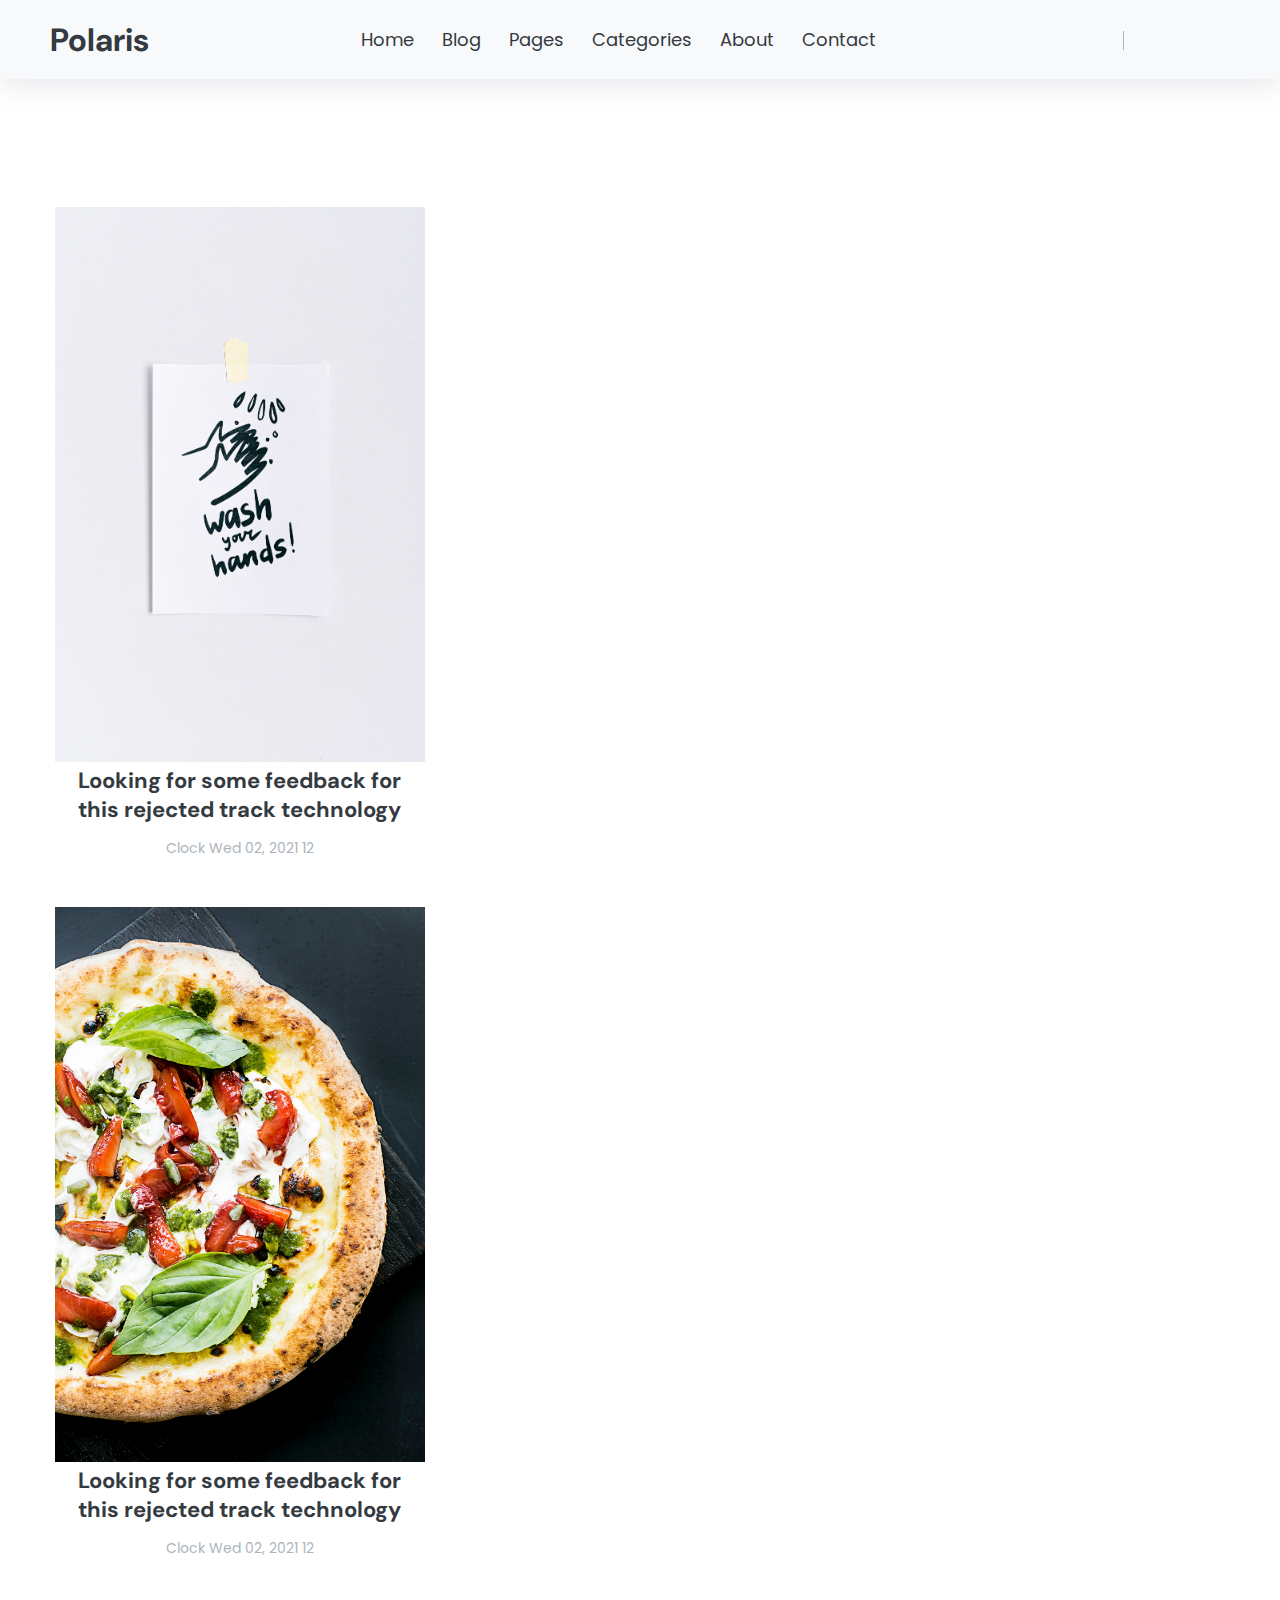
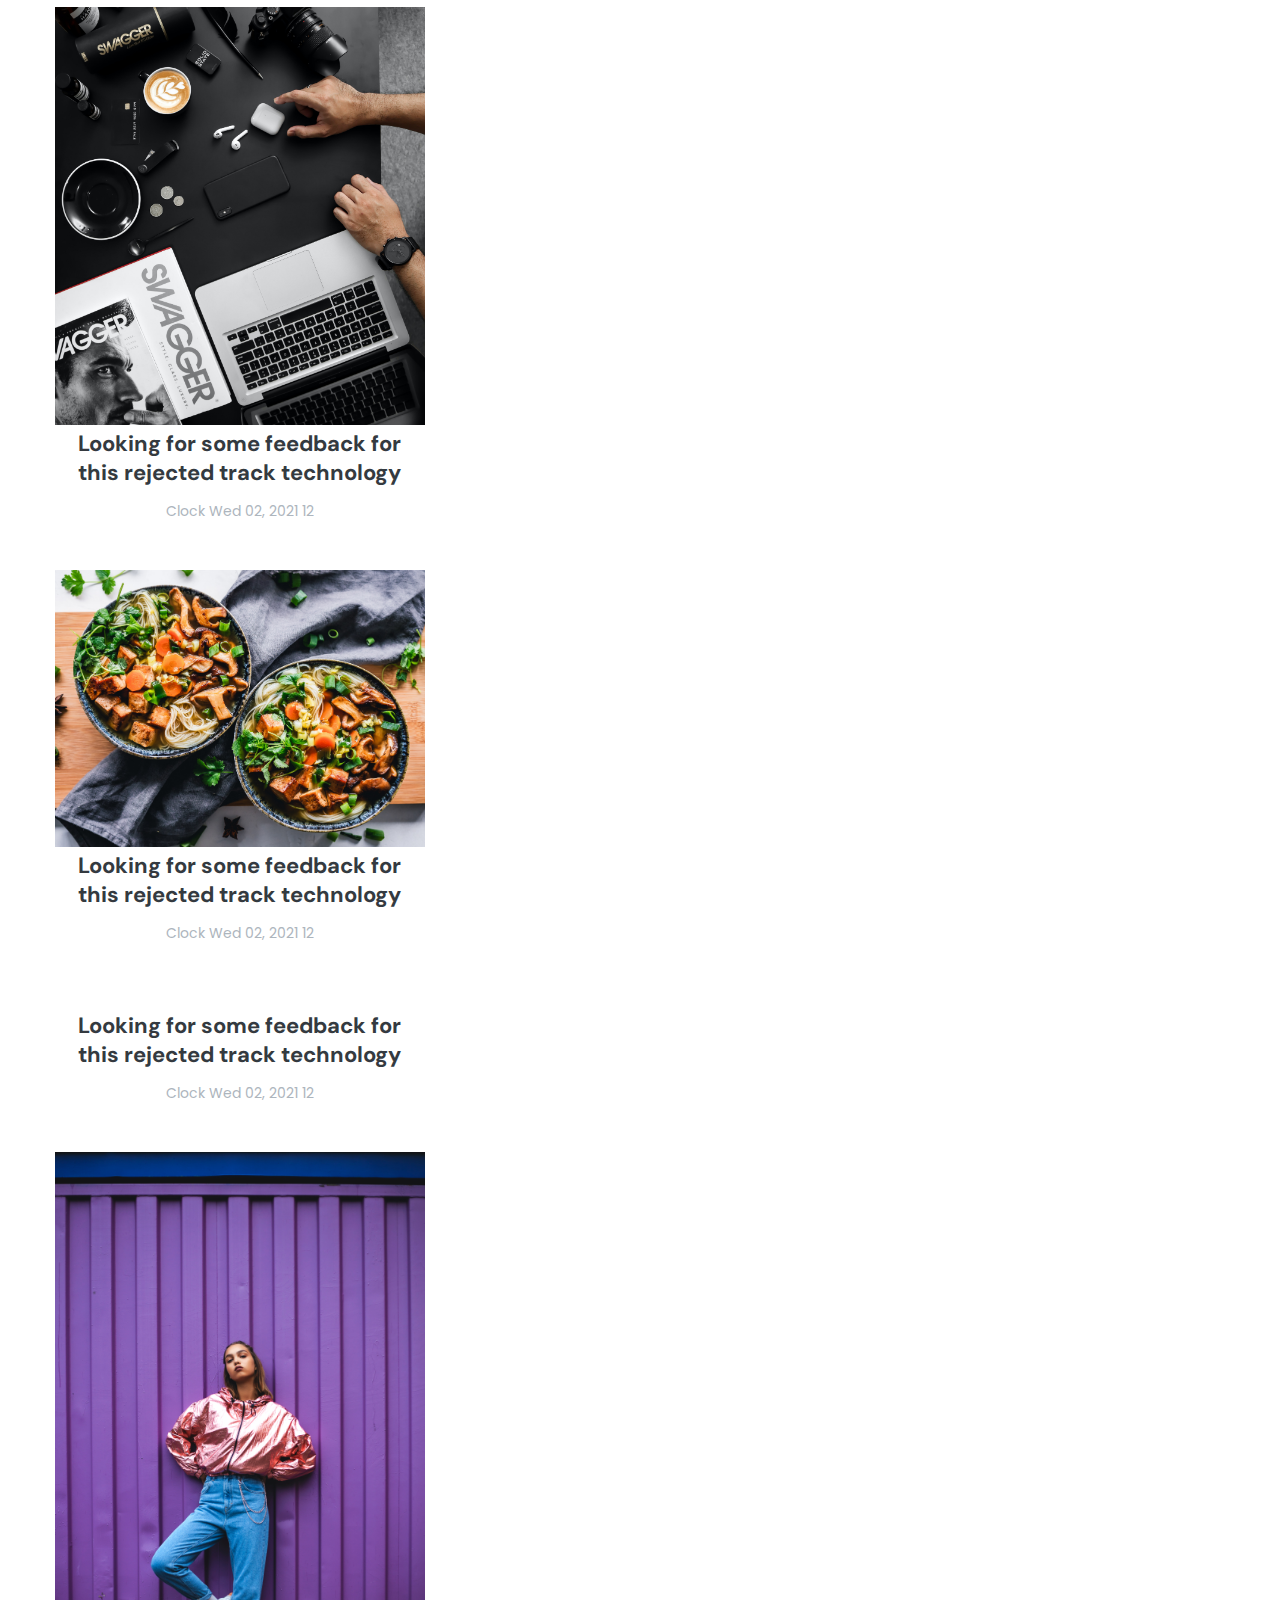
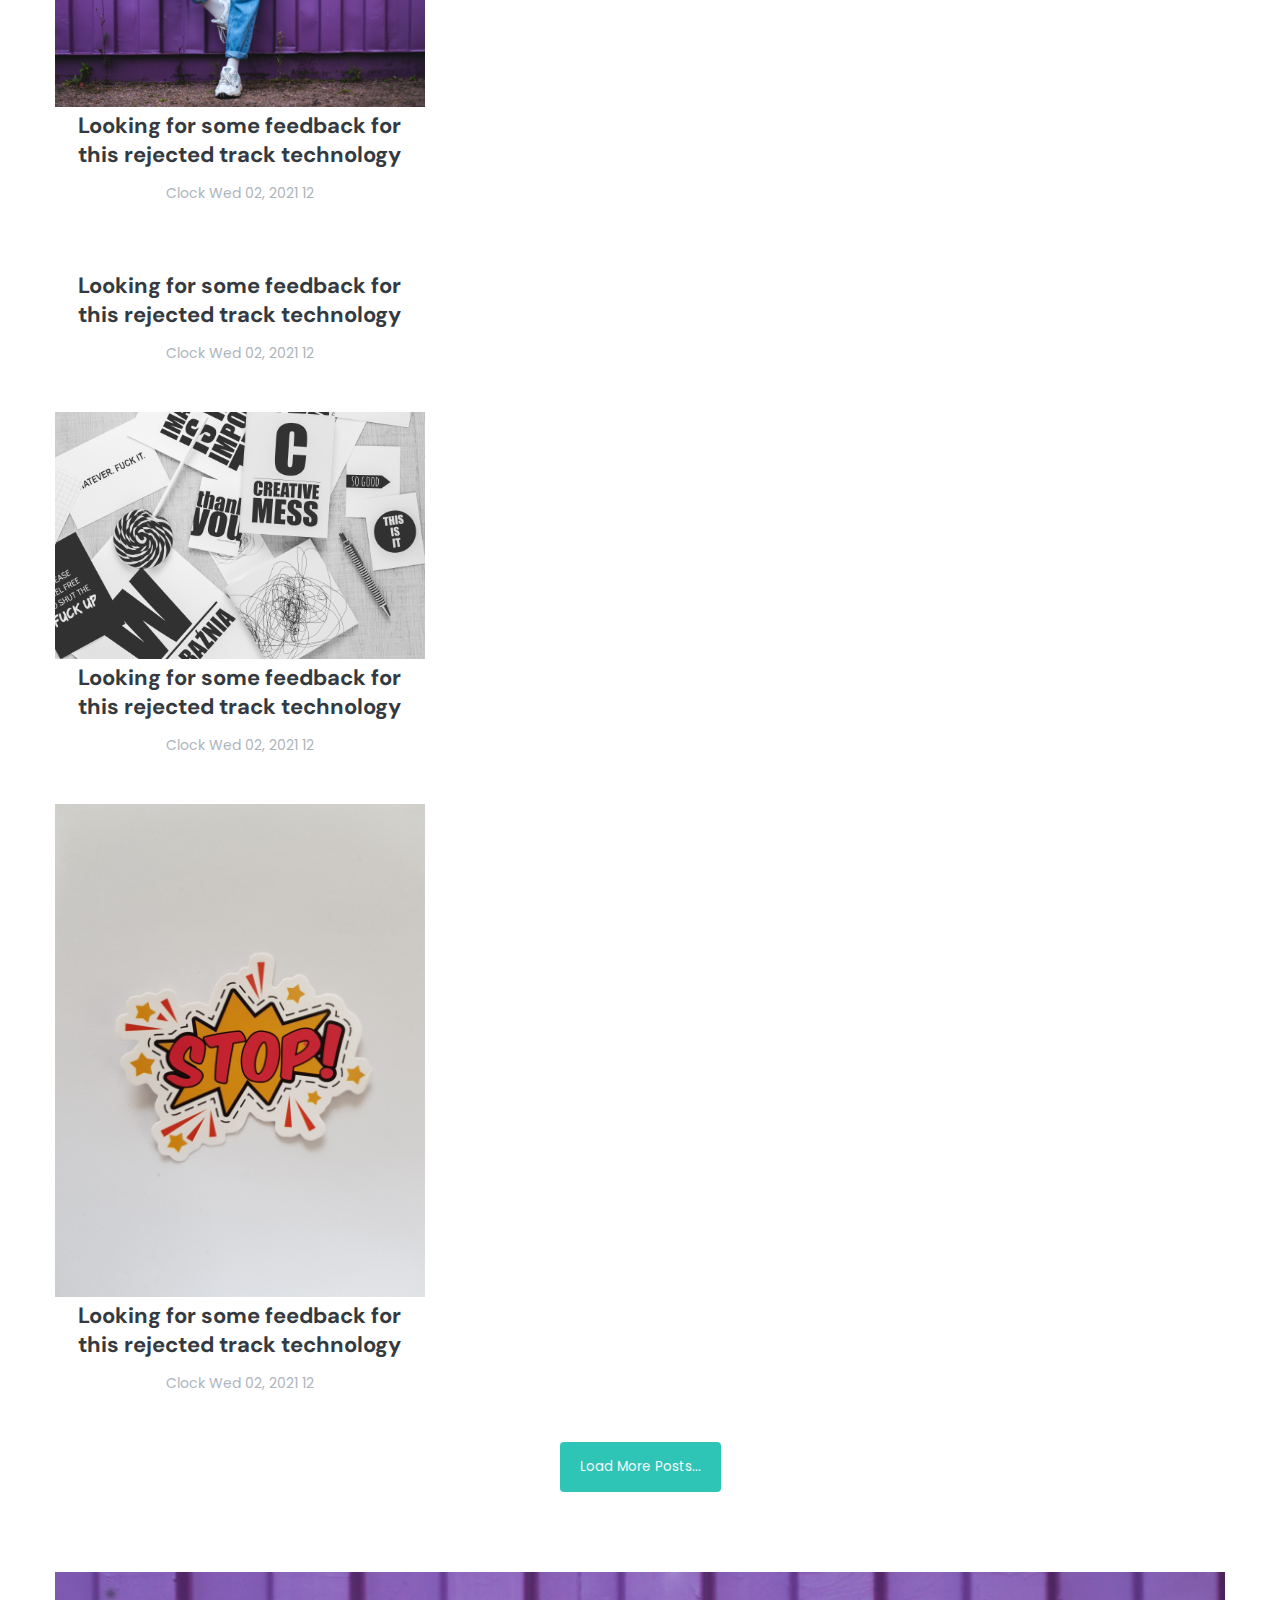
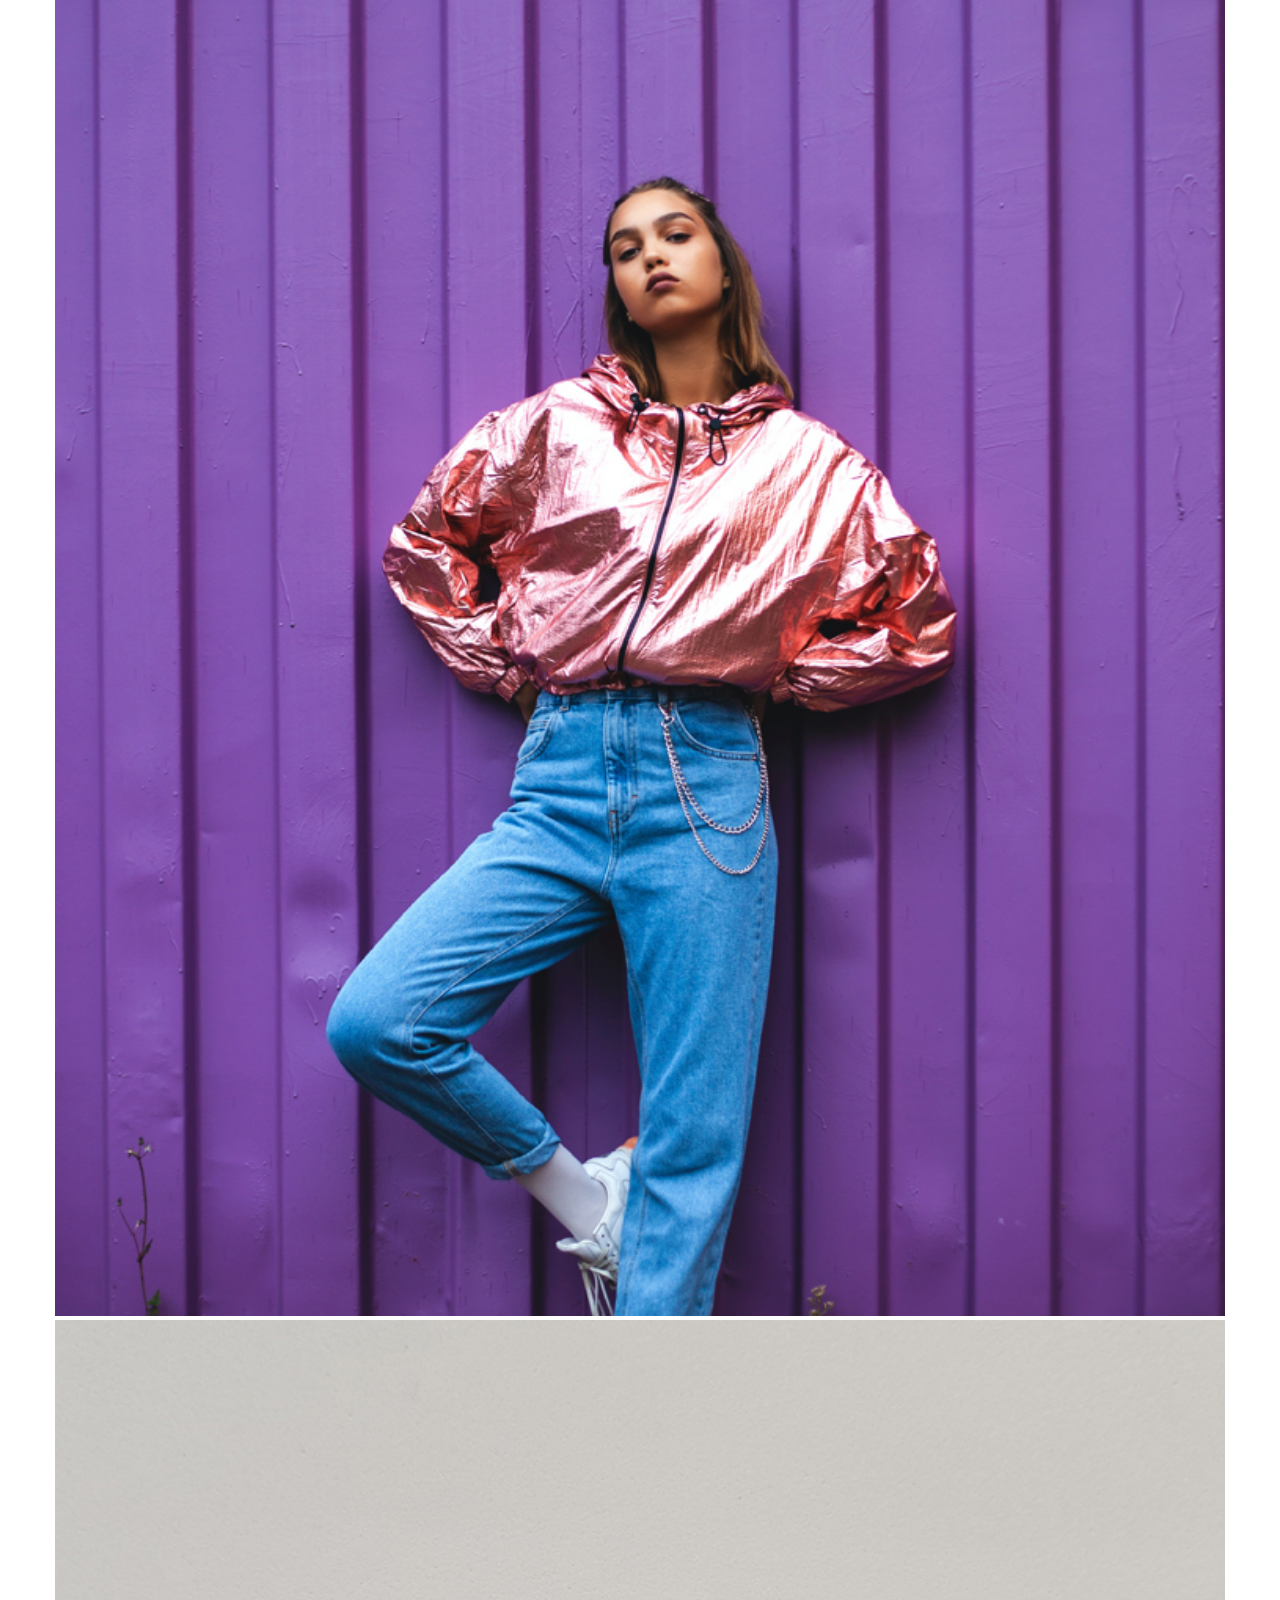
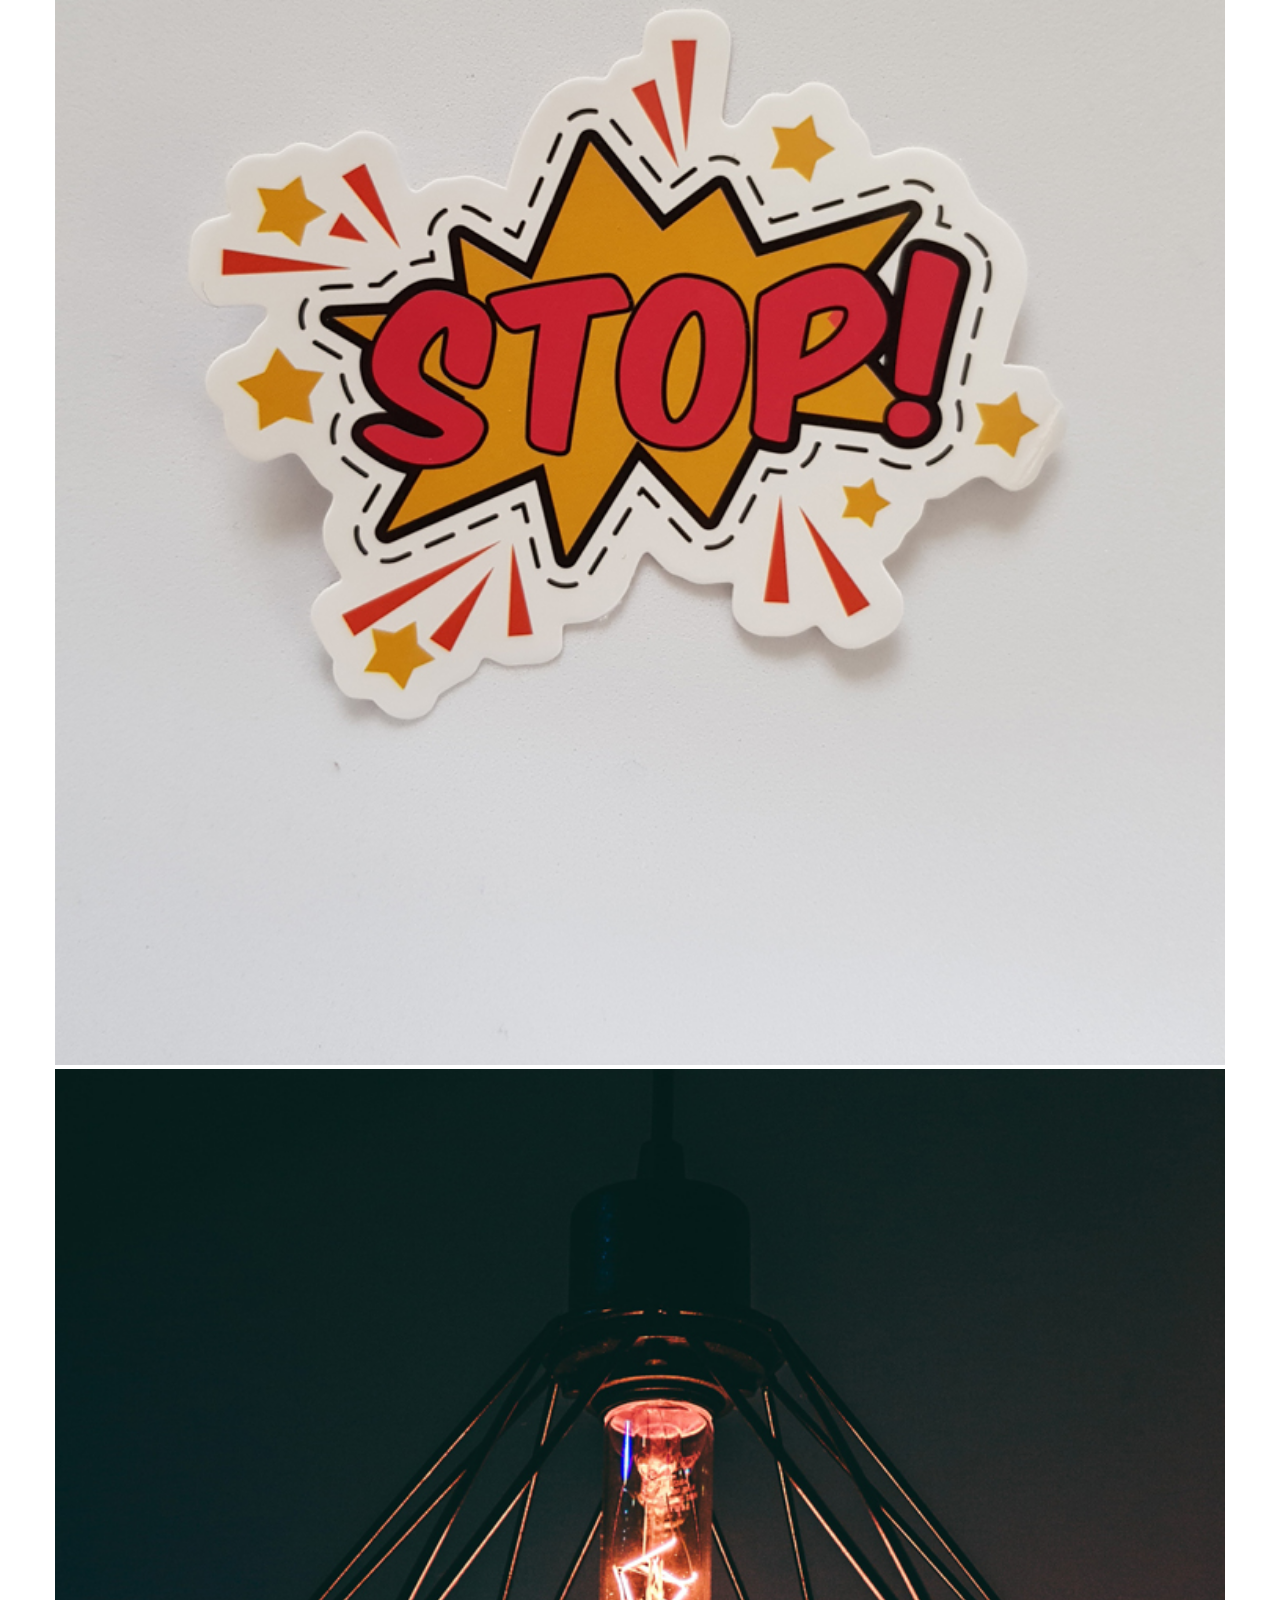
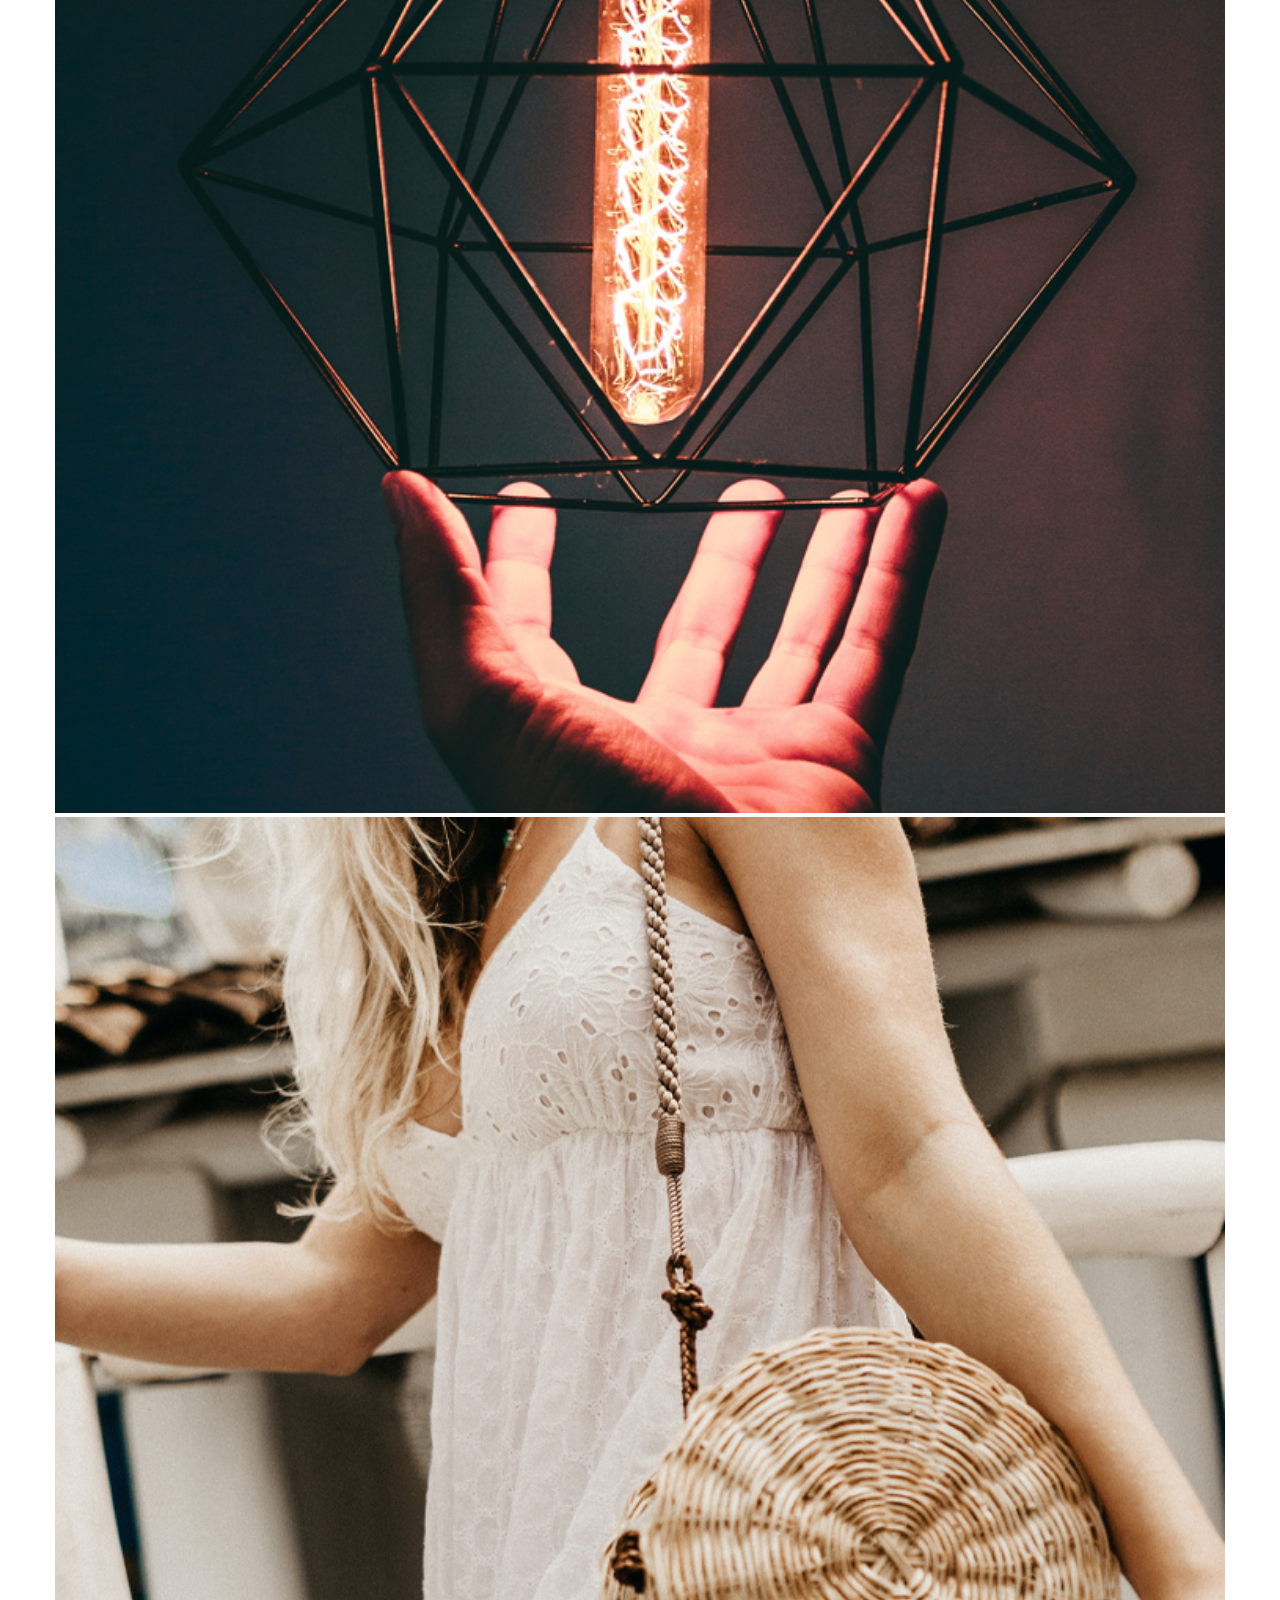
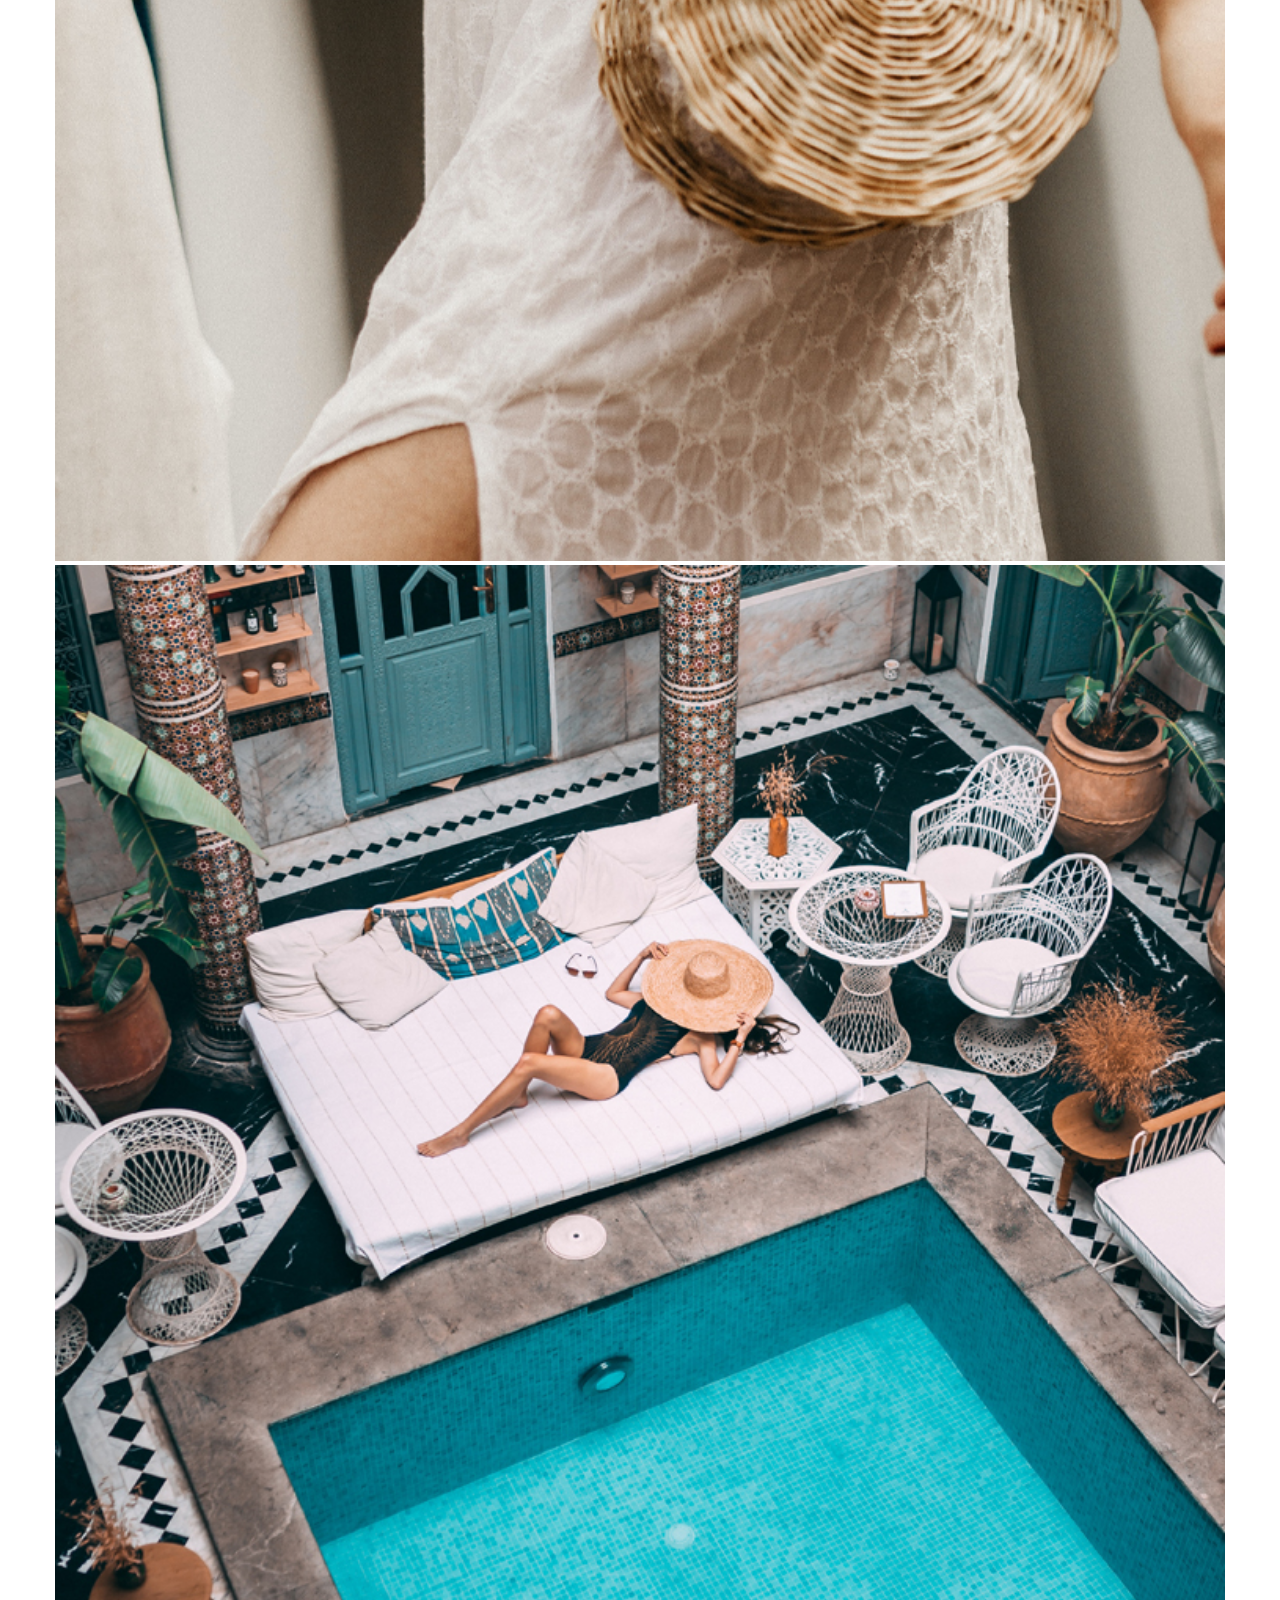
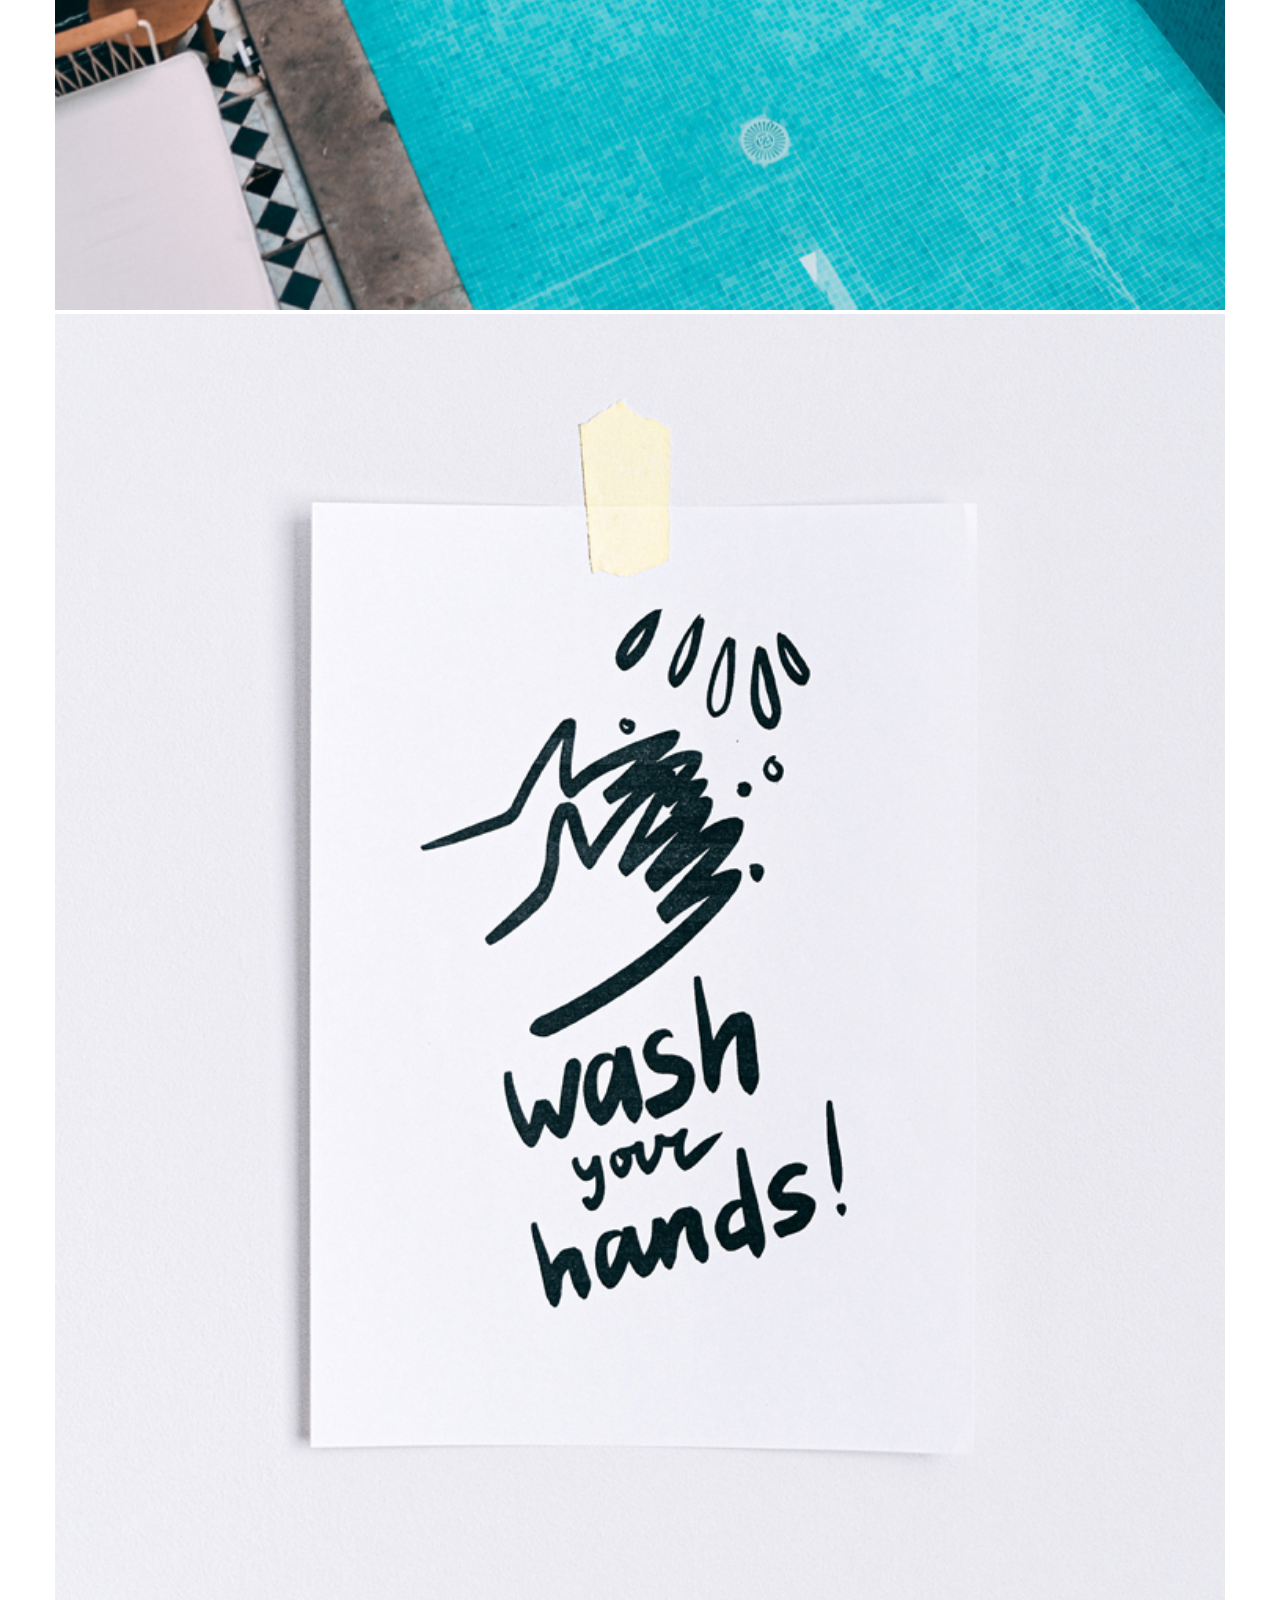
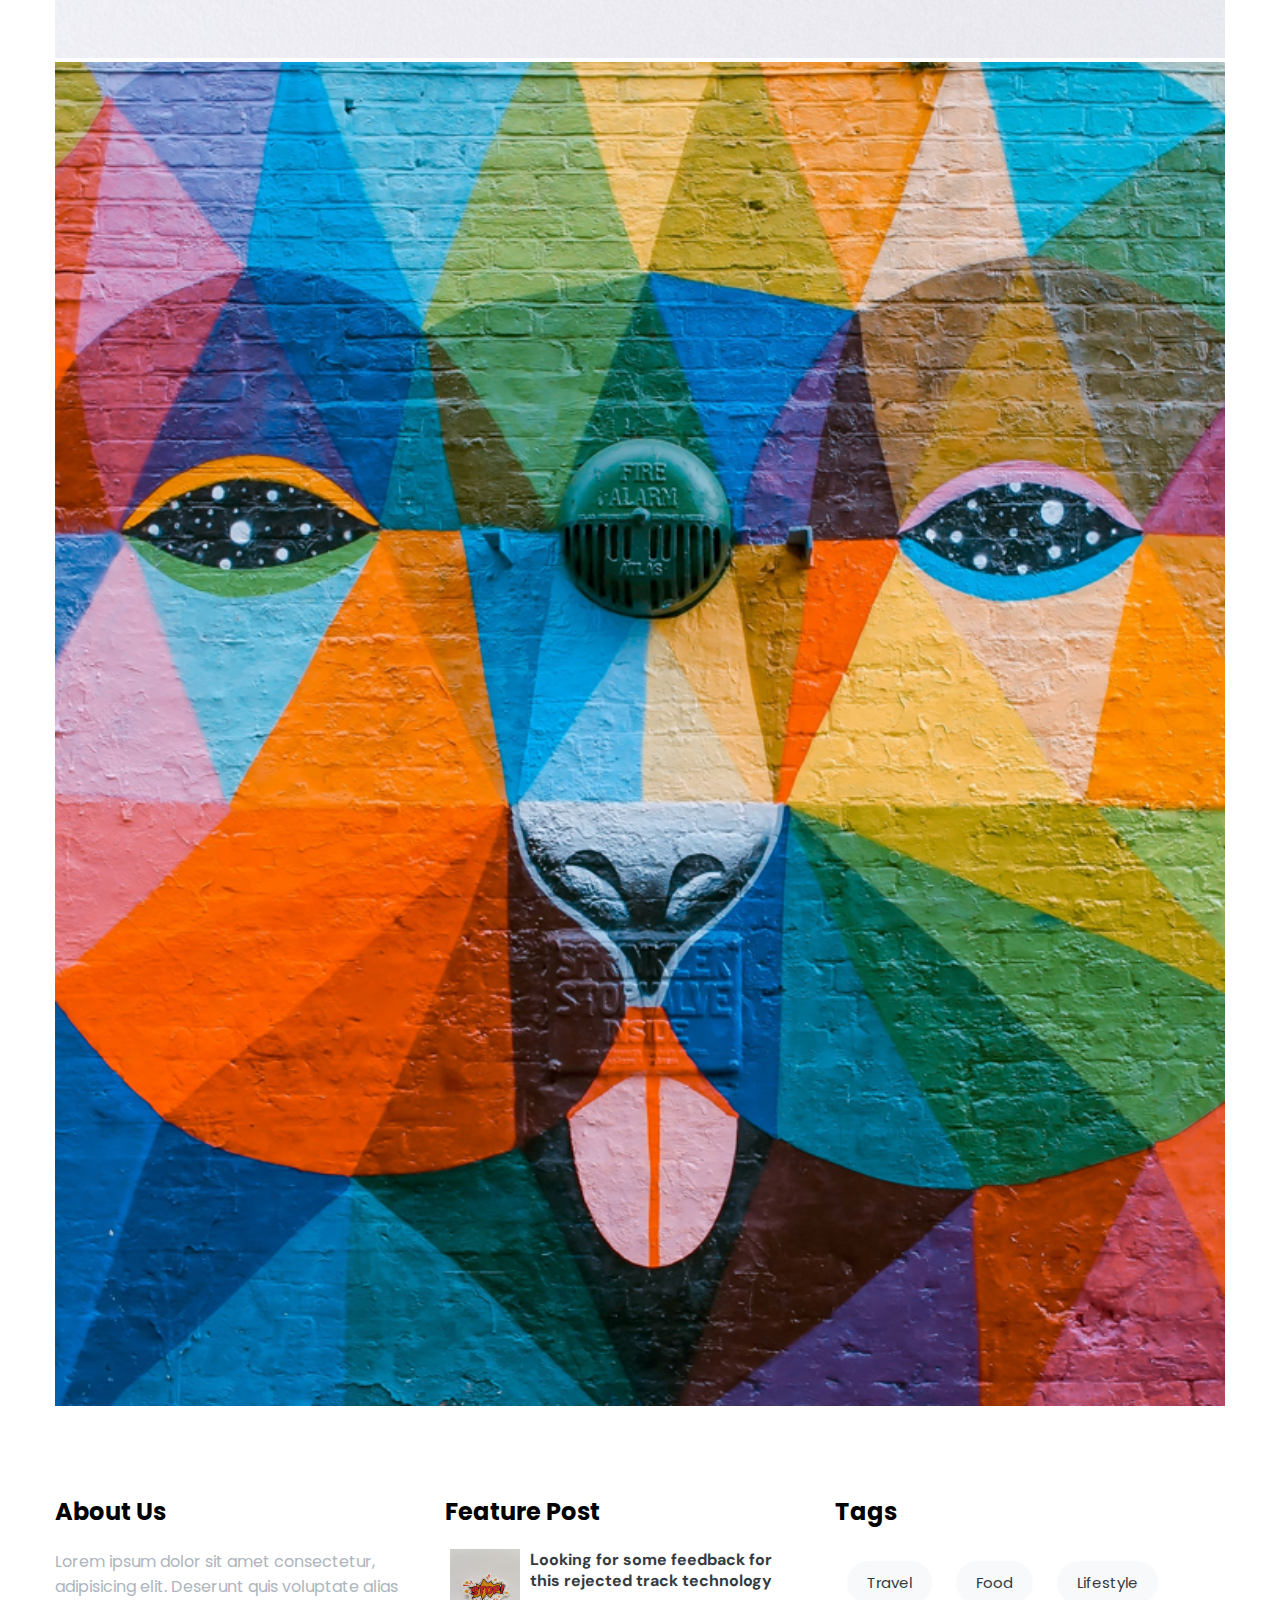
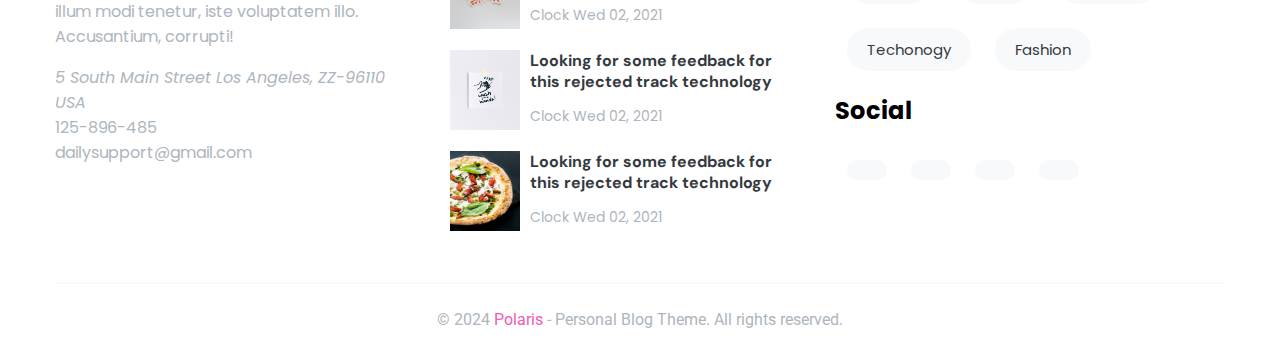
==== commit 68ce9cd6: "Update index.html, app.js" ====
--- a/index.html
+++ b/index.html
@@ -1,485 +1,389 @@
-<!DOCTYPE html>
-<html lang="en">
-<head>
-    <meta charset="UTF-8">
-    <meta name="viewport" content="width=device-width, initial-scale=1.0">
-    <title>Gridy Blog</title>
-
-    <!-- font awesome icons cdn -->
-    <link rel="stylesheet" href="https://cdnjs.cloudflare.com/ajax/libs/font-awesome/5.15.2/css/all.min.css" integrity="sha512-HK5fgLBL+xu6dm/Ii3z4xhlSUyZgTT9tuc/hSrtw6uzJOvgRr2a9jyxxT1ely+B+xFAmJKVSTbpM/CuL7qxO8w==" crossorigin="anonymous" />
-
-    <!-- swiper slider css file -->
-    <link rel="stylesheet" href="https://cdnjs.cloudflare.com/ajax/libs/Swiper/6.4.5/swiper-bundle.min.css" integrity="sha512-m3pAvNriL711NMlhkZHK6K4Tu2/RjtrzyjxZU8mlAbxxoDoURy27KajN1LGTLeEEPvaN12mKAgSCrYEwF9y0jA==" crossorigin="anonymous" />
-
-    <!-- custom style.css file -->
-    <link rel="stylesheet" href="style.css">
-
-</head>
-<body>
-    
-    <!-- Header -->
-       <header id="header" class="shadow bg-light">
-           <nav class="container navbar">
-               <a href="/index.html" class="nav-brand text-dark">
-                    Gridy
-                </a>
-
-                <!-- toggle button -->
-                <button class="toggle-button">
-                    <span><i class="fas fa-bars"></i></span>
-                </button>
-
-                <!-- collapse on toggle button click -->
-                <div class="collapse">
-                    <ul class="navbar-nav">
-                        <a href="#" class="nav-link">Home</a>
-                        <a href="#" class="nav-link">Blog</a>
-                        <a href="#" class="nav-link">Pages</a>
-                        <a href="#" class="nav-link">Categories</a>
-                        <a href="#" class="nav-link">About</a>
-                        <a href="#" class="nav-link">Contact</a>
-                    </ul>
-                </div>
-
-                  <!-- collapse on toggle button click -->
-                  <div class="collapse">
-                      <ul class="navbar-nav">
-                            <div class="search-box">
-                                <a href="#" class="nav-link"><i class="fas fa-search"></i></a>
-                            </div>
-                            <a href="#" class="nav-link"><i class="fab fa-facebook-f"></i></a>
-                            <a href="#" class="nav-link"><i class="fab fa-twitter"></i></a>
-                            <a href="#" class="nav-link"><i class="fab fa-instagram"></i></a>
-                            <a href="#" class="nav-link"><i class="fab fa-dribbble"></i></a>
-                      </ul>
-                  </div>
-           </nav>
-       </header>
-    <!-- .Header -->
-
-    <!-- Main Site -->
-       <main id="site-main">
-
-            <!-- Blog Post Section -->
-                <section id="posts">
-                    <div class="container">
-                        <div class="grid">
-                            <!-- article -->
-                                <div class="grid-item">
-                                    <article class="article">
-                                        <div class="card">
-                                            <div class="overflow-img">
-                                                <a href="#">
-                                                    <img src="./assets/img1.jpg" class="img-fluid" alt="">
-                                                </a>
-                                            </div>
-                                            <div class="card-body text-center px-1">
-                                                <a href="#" class="text-title display-1 text-dark">
-                                                    Looking for some feedback for this rejected track
-                                                    technology
-                                                </a>
-                                                <p class="secondary-title text-secondary display-3">
-                                                    <span><i class="far fa-clock text-primary"></i> Clock Wed 02, 2021</span>
-                                                    <span><i class="far fa-comments text-primary"></i> 12</span>
-                                                </p>
-                                            </div>
-                                        </div>
-                                    </article>
-                                </div>
-                            <!-- .article -->
-                            <!-- article -->
-                                <div class="grid-item">
-                                <article class="article">
-                                    <div class="card">
-                                        <div class="overflow-img">
-                                            <a href="#">
-                                                <img src="./assets/img2.jpg" class="img-fluid" alt="">
-                                            </a>
-                                        </div>
-                                        <div class="card-body text-center px-1">
-                                            <a href="#" class="text-title display-1 text-dark">
-                                                Looking for some feedback for this rejected track
-                                                technology
-                                            </a>
-                                            <p class="secondary-title text-secondary display-3">
-                                                <span><i class="far fa-clock text-primary"></i> Clock Wed 02, 2021</span>
-                                                <span><i class="far fa-comments text-primary"></i> 12</span>
-                                            </p>
-                                        </div>
-                                    </div>
-                                </article>
-                                </div>
-                            <!-- .article -->
-                            <!-- article -->
-                            <div class="grid-item">
-                                <article class="article">
-                                    <div class="card">
-                                        <div class="overflow-img">
-                                            <a href="#">
-                                                <img src="./assets/img3.jpg" class="img-fluid" alt="">
-                                            </a>
-                                        </div>
-                                        <div class="card-body text-center px-1">
-                                            <a href="#" class="text-title display-1 text-dark">
-                                                Looking for some feedback for this rejected track
-                                                technology
-                                            </a>
-                                            <p class="secondary-title text-secondary display-3">
-                                                <span><i class="far fa-clock text-primary"></i> Clock Wed 02, 2021</span>
-                                                <span><i class="far fa-comments text-primary"></i> 12</span>
-                                            </p>
-                                        </div>
-                                    </div>
-                                </article>
-                            </div>
-                         <!-- .article -->
-                            <!-- article -->
-                            <div class="grid-item">
-                                <article class="article">
-                                    <div class="card">
-                                        <div class="overflow-img">
-                                            <a href="#">
-                                                <img src="./assets/img4.jpg" class="img-fluid" alt="">
-                                            </a>
-                                        </div>
-                                        <div class="card-body text-center px-1">
-                                            <a href="#" class="text-title display-1 text-dark">
-                                                Looking for some feedback for this rejected track
-                                                technology
-                                            </a>
-                                            <p class="secondary-title text-secondary display-3">
-                                                <span><i class="far fa-clock text-primary"></i> Clock Wed 02, 2021</span>
-                                                <span><i class="far fa-comments text-primary"></i> 12</span>
-                                            </p>
-                                        </div>
-                                    </div>
-                                </article>
-                            </div>
-                         <!-- .article -->
-                            <!-- article -->
-                            <div class="grid-item">
-                                <article class="article">
-                                    <div class="card">
-                                        <div class="overflow-img">
-                                            <a href="#">
-                                                <img src="./assets/img5.jpg" class="img-fluid" alt="">
-                                            </a>
-                                        </div>
-                                        <div class="card-body text-center px-1">
-                                            <a href="#" class="text-title display-1 text-dark">
-                                                Looking for some feedback for this rejected track
-                                                technology
-                                            </a>
-                                            <p class="secondary-title text-secondary display-3">
-                                                <span><i class="far fa-clock text-primary"></i> Clock Wed 02, 2021</span>
-                                                <span><i class="far fa-comments text-primary"></i> 12</span>
-                                            </p>
-                                        </div>
-                                    </div>
-                                </article>
-                            </div>
-                         <!-- .article -->
-                            <!-- article -->
-                            <div class="grid-item">
-                                <article class="article">
-                                    <div class="card">
-                                        <div class="overflow-img">
-                                            <a href="#">
-                                                <img src="./assets/img6.jpg" class="img-fluid" alt="">
-                                            </a>
-                                        </div>
-                                        <div class="card-body text-center px-1">
-                                            <a href="#" class="text-title display-1 text-dark">
-                                                Looking for some feedback for this rejected track
-                                                technology
-                                            </a>
-                                            <p class="secondary-title text-secondary display-3">
-                                                <span><i class="far fa-clock text-primary"></i> Clock Wed 02, 2021</span>
-                                                <span><i class="far fa-comments text-primary"></i> 12</span>
-                                            </p>
-                                        </div>
-                                    </div>
-                                </article>
-                            </div>
-                         <!-- .article -->
-                            <!-- article -->
-                            <div class="grid-item">
-                                <article class="article">
-                                    <div class="card">
-                                        <div class="overflow-img">
-                                            <a href="#">
-                                                <img src="./assets/img7.jpg" class="img-fluid" alt="">
-                                            </a>
-                                        </div>
-                                        <div class="card-body text-center px-1">
-                                            <a href="#" class="text-title display-1 text-dark">
-                                                Looking for some feedback for this rejected track
-                                                technology
-                                            </a>
-                                            <p class="secondary-title text-secondary display-3">
-                                                <span><i class="far fa-clock text-primary"></i> Clock Wed 02, 2021</span>
-                                                <span><i class="far fa-comments text-primary"></i> 12</span>
-                                            </p>
-                                        </div>
-                                    </div>
-                                </article>
-                            </div>
-                         <!-- .article -->
-                            <!-- article -->
-                            <div class="grid-item">
-                                <article class="article">
-                                    <div class="card">
-                                        <div class="overflow-img">
-                                            <a href="#">
-                                                <img src="./assets/img8.jpg" class="img-fluid" alt="">
-                                            </a>
-                                        </div>
-                                        <div class="card-body text-center px-1">
-                                            <a href="#" class="text-title display-1 text-dark">
-                                                Looking for some feedback for this rejected track
-                                                technology
-                                            </a>
-                                            <p class="secondary-title text-secondary display-3">
-                                                <span><i class="far fa-clock text-primary"></i> Clock Wed 02, 2021</span>
-                                                <span><i class="far fa-comments text-primary"></i> 12</span>
-                                            </p>
-                                        </div>
-                                    </div>
-                                </article>
-                            </div>
-                         <!-- .article -->
-                            <!-- article -->
-                            <div class="grid-item">
-                                <article class="article">
-                                    <div class="card">
-                                        <div class="overflow-img">
-                                            <a href="#">
-                                                <img src="./assets/img9.jpg" class="img-fluid" alt="">
-                                            </a>
-                                        </div>
-                                        <div class="card-body text-center px-1">
-                                            <a href="#" class="text-title display-1 text-dark">
-                                                Looking for some feedback for this rejected track
-                                                technology
-                                            </a>
-                                            <p class="secondary-title text-secondary display-3">
-                                                <span><i class="far fa-clock text-primary"></i> Clock Wed 02, 2021</span>
-                                                <span><i class="far fa-comments text-primary"></i> 12</span>
-                                            </p>
-                                        </div>
-                                    </div>
-                                </article>
-                            </div>
-                         <!-- .article -->
-                        </div>
-
-                        <div class="text-center">
-                            <button class="btn btn-primary secondary-title text-light">Load More Posts...</button>
-                        </div>
-                    </div>
-                </section>
-            <!-- .Blog Post Section -->
-
-            <!-- Swiper slider -->
-                <section class="slider">
-                    <div class="container">
-
-                        <!-- Slider main container -->
-                            <div class="swiper-container">
-                                <!-- Additional required wrapper -->
-                                <div class="swiper-wrapper">
-                                    <!-- Slides -->
-                                    <div class="swiper-slide">
-                                        <a href="#">
-                                            <img src="./assets/slider/img1.jpg" class="img-fluid" alt="">
-                                        </a>
-                                    </div>
-                                     <!-- Slides -->
-                                      <!-- Slides -->
-                                    <div class="swiper-slide">
-                                        <a href="#">
-                                            <img src="./assets/slider/img2.jpg" class="img-fluid" alt="">
-                                        </a>
-                                    </div>
-                                     <!-- Slides -->
-                                      <!-- Slides -->
-                                    <div class="swiper-slide">
-                                        <a href="#">
-                                            <img src="./assets/slider/img3.jpg" class="img-fluid" alt="">
-                                        </a>
-                                    </div>
-                                        <!-- Slides -->
-                                             <!-- Slides -->
-                                    <div class="swiper-slide">
-                                        <a href="#">
-                                            <img src="./assets/slider/img4.jpg" class="img-fluid" alt="">
-                                        </a>
-                                    </div>
-                                        <!-- Slides -->
-                                        <div class="swiper-slide">
-                                            <a href="#">
-                                                <img src="./assets/slider/img5.jpg" class="img-fluid" alt="">
-                                            </a>
-                                        </div>
-                                            <!-- Slides -->
-                                            <div class="swiper-slide">
-                                                <a href="#">
-                                                    <img src="./assets/slider/img6.jpg" class="img-fluid" alt="">
-                                                </a>
-                                            </div>
-                                                <!-- Slides -->
-                                                <div class="swiper-slide">
-                                                    <a href="#">
-                                                        <img src="./assets/slider/img7.jpg" class="img-fluid" alt="">
-                                                    </a>
-                                                </div>
-                                                    <!-- Slides -->
-
-                                </div>
-                            </div>
-
-                    </div>
-                </section>
-             <!-- .Swiper slider -->
-
-       </main>
-    <!-- .Main Site -->
-
-    <!-- footer -->
-       <footer id="footer">
-           <div class="container">
-               <div class="row mb-3">
-                   <div class="col-3">
-                       <h2 class="footer-title secondary-title">About Us</h2>
-
-                       <div class="secondary-title text-secondary">
-                            <p class="mt-2 ">
-                                Lorem ipsum dolor sit amet consectetur, adipisicing elit. 
-                                Deserunt quis voluptate alias illum modi tenetur, iste voluptatem illo. Accusantium, corrupti!
-                            </p>
-                            
-                            <address>
-                                <i class="fas fa-map-marker-alt text-primary"></i> 
-                                5 South Main Street Los Angeles, ZZ-96110 USA
-                            </address>
-
-                            <div class="phone">
-                                <i class="fas fa-mobile text-primary"></i> 
-                                125-896-485
-                            </div>
-
-                            <div class="email">
-                                <i class="fas fa-envelope text-primary"></i> 
-                                dailysupport@gmail.com
-                            </div>
-
-                       </div>
-                   </div>
-                   <div class="col-3">
-                       <h2 class="footer-title secondary-title">Feature Post</h2>
-
-                       <div class="feature-post">
-                           <div class="flex-item">
-                               <article class="article">
-                                   <div class="d-flex">
-                                       <a href="#">
-                                           <img src="./assets/img9.jpg" class="object-fit px-1" alt="">
-                                           <div class="px-1">
-                                               <a href="#" class="text-title display-2 text-dark">
-                                                Looking for some feedback for this rejected track
-                                                technology
-                                               </a>
-                                               <p class="secondary-title text-secondary display-3">
-                                                    <span><i class="far fa-clock text-primary"></i> Clock Wed 02, 2021 </span>
-                                               </p>
-                                           </div>
-                                       </a>
-                                   </div>
-                               </article>
-                           </div>
-                           <div class="flex-item">
-                            <article class="article">
-                                <div class="d-flex">
-                                    <a href="#">
-                                        <img src="./assets/img1.jpg" class="object-fit px-1" alt="">
-                                        <div class="px-1">
-                                            <a href="#" class="text-title display-2 text-dark">
-                                             Looking for some feedback for this rejected track
-                                             technology
-                                            </a>
-                                            <p class="secondary-title text-secondary display-3">
-                                                 <span><i class="far fa-clock text-primary"></i> Clock Wed 02, 2021 </span>
-                                            </p>
-                                        </div>
-                                    </a>
-                                </div>
-                            </article>
-                             </div>
-                             <div class="flex-item">
-                                <article class="article">
-                                    <div class="d-flex">
-                                        <a href="#">
-                                            <img src="./assets/img2.jpg" class="object-fit px-1" alt="">
-                                            <div class="px-1">
-                                                <a href="#" class="text-title display-2 text-dark">
-                                                 Looking for some feedback for this rejected track
-                                                 technology
-                                                </a>
-                                                <p class="secondary-title text-secondary display-3">
-                                                     <span><i class="far fa-clock text-primary"></i> Clock Wed 02, 2021 </span>
-                                                </p>
-                                            </div>
-                                        </a>
-                                    </div>
-                                </article>
-                            </div>
-                       </div>
-                   </div>
-                   <div class="col-3">
-                        <h2 class="footer-title secondary-title">Tags</h2>
-
-                        <div class="tags">
-                            <div class="d-flex flex-wrap">
-                                <a href="#" class="nav-link btn bg-light">Travel</a>
-                                <a href="#" class="nav-link btn bg-light">Food</a>
-                                <a href="#" class="nav-link btn bg-light">Lifestyle</a>
-                                <a href="#" class="nav-link btn bg-light">Techonogy</a>
-                                <a href="#" class="nav-link btn bg-light">Fashion</a>
-                            </div>
-                        </div>
-
-                        <h2 class="footer-title secondary-title mt-2">Social</h2>
-
-                        <div class="tags social">
-                            <div class="d-flex flex-wrap">
-                                <a href="#" class="nav-link btn bg-light"><i class="fab fa-facebook-f"></i></a>
-                                <a href="#" class="nav-link btn bg-light"><i class="fab fa-twitter"></i></a>
-                                <a href="#" class="nav-link btn bg-light"><i class="fab fa-instagram"></i></a>
-                                <a href="#" class="nav-link btn bg-light"><i class="fab fa-dribbble"></i></a>
-                            </div>
-                        </div>
-
-                   </div>
-               </div>
-
-               <!-- copyrights  -->
-               <div class="copyrights">
-                   <p class="text-center text-secondary display-2">
-                        © 2021 <a href="#" class="text-primary">Dailytuition</a> - Personal Blog Theme. All rights reserved.
-                   </p>
-               </div>
-           </div>
-       </footer>
-    <!-- .footer -->
-
-
-    <!-- masonry libray for horizontal grid -->
-    <script src="https://cdnjs.cloudflare.com/ajax/libs/masonry/4.2.2/masonry.pkgd.min.js" integrity="sha512-JRlcvSZAXT8+5SQQAvklXGJuxXTouyq8oIMaYERZQasB8SBDHZaUbeASsJWpk0UUrf89DP3/aefPPrlMR1h1yQ==" crossorigin="anonymous"></script>
-
-    <!-- swiper slider cdn -->
-    <script src="https://cdnjs.cloudflare.com/ajax/libs/Swiper/6.4.5/swiper-bundle.min.js" integrity="sha512-1LlEYE0qExJ/GUfAJ0k2K2fB5sIvMv/q6ueo3syohvQ3ElWDQVSMUOf39cxaDWHtNu7M6lF6ZC1H6A1m3SvheA==" crossorigin="anonymous"></script>
-
-    <!-- custom javascript main.js file -->
-    <script src="main.js"></script>
-</body>
-</html>+<!doctype html>
+<html lang=en>
+	<head>
+		<meta charset=UTF-8>
+		<meta name=viewport content="width=device-width,initial-scale=1">
+		<title>Polaris Blog</title>
+		<link rel=stylesheet href=https://cdnjs.cloudflare.com/ajax/libs/font-awesome/5.15.2/css/all.min.css integrity="sha512-HK5fgLBL+xu6dm/Ii3z4xhlSUyZgTT9tuc/hSrtw6uzJOvgRr2a9jyxxT1ely+B+xFAmJKVSTbpM/CuL7qxO8w==" crossorigin=anonymous>
+		<link rel=stylesheet href=https://cdnjs.cloudflare.com/ajax/libs/Swiper/6.4.5/swiper-bundle.min.css integrity="sha512-m3pAvNriL711NMlhkZHK6K4Tu2/RjtrzyjxZU8mlAbxxoDoURy27KajN1LGTLeEEPvaN12mKAgSCrYEwF9y0jA==" crossorigin=anonymous>
+		<link rel=stylesheet href=style.css>
+	</head>
+	<body>
+		<header id=header class="shadow bg-light">
+			<nav class="container navbar">
+				<a href=/index.html class="nav-brand text-dark">
+				Polaris
+				</a>
+				<button class=toggle-button>
+				<span><i class="fas fa-bars"></i></span>
+				</button>
+				<div class=collapse>
+					<ul class=navbar-nav>
+						<a href=# class=nav-link>Home</a>
+						<a href=# class=nav-link>Blog</a>
+						<a href=# class=nav-link>Pages</a>
+						<a href=# class=nav-link>Categories</a>
+						<a href=# class=nav-link>About</a>
+						<a href=# class=nav-link>Contact</a>
+					</ul>
+				</div>
+				<div class=collapse>
+					<ul class=navbar-nav>
+						<div class=search-box>
+							<a href=# class=nav-link><i class="fas fa-search"></i></a>
+						</div>
+						<a href=# class=nav-link><i class="fab fa-facebook-f"></i></a>
+						<a href=# class=nav-link><i class="fab fa-twitter"></i></a>
+						<a href=# class=nav-link><i class="fab fa-instagram"></i></a>
+						<a href=# class=nav-link><i class="fab fa-dribbble"></i></a>
+					</ul>
+				</div>
+			</nav>
+		</header>
+		<main id=site-main>
+			<section id=posts>
+				<div class=container>
+					<div class=grid>
+						<div class=grid-item>
+							<article class=article>
+								<div class=card>
+									<div class=overflow-img>
+										<a href=#>
+										<img src=./assets/img1.jpg class=img-fluid alt="">
+										</a>
+									</div>
+									<div class="card-body text-center px-1">
+										<a href=# class="text-title display-1 text-dark">
+										Looking for some feedback for this rejected track technology
+										</a>
+										<p class="secondary-title text-secondary display-3">
+											<span><i class="far fa-clock text-primary"></i> Clock Wed 02, 2021</span>
+											<span><i class="far fa-comments text-primary"></i> 12</span>
+										</p>
+									</div>
+								</div>
+							</article>
+						</div>
+						<div class=grid-item>
+							<article class=article>
+								<div class=card>
+									<div class=overflow-img>
+										<a href=#>
+										<img src=./assets/img2.jpg class=img-fluid alt="">
+										</a>
+									</div>
+									<div class="card-body text-center px-1">
+										<a href=# class="text-title display-1 text-dark">
+										Looking for some feedback for this rejected track technology
+										</a>
+										<p class="secondary-title text-secondary display-3">
+											<span><i class="far fa-clock text-primary"></i> Clock Wed 02, 2021</span>
+											<span><i class="far fa-comments text-primary"></i> 12</span>
+										</p>
+									</div>
+								</div>
+							</article>
+						</div>
+						<div class=grid-item>
+							<article class=article>
+								<div class=card>
+									<div class=overflow-img>
+										<a href=#>
+										<img src=./assets/img3.jpg class=img-fluid alt="">
+										</a>
+									</div>
+									<div class="card-body text-center px-1">
+										<a href=# class="text-title display-1 text-dark">
+										Looking for some feedback for this rejected track technology
+										</a>
+										<p class="secondary-title text-secondary display-3">
+											<span><i class="far fa-clock text-primary"></i> Clock Wed 02, 2021</span>
+											<span><i class="far fa-comments text-primary"></i> 12</span>
+										</p>
+									</div>
+								</div>
+							</article>
+						</div>
+						<div class=grid-item>
+							<article class=article>
+								<div class=card>
+									<div class=overflow-img>
+										<a href=#>
+										<img src=./assets/img4.jpg class=img-fluid alt="">
+										</a>
+									</div>
+									<div class="card-body text-center px-1">
+										<a href=# class="text-title display-1 text-dark">
+										Looking for some feedback for this rejected track technology
+										</a>
+										<p class="secondary-title text-secondary display-3">
+											<span><i class="far fa-clock text-primary"></i> Clock Wed 02, 2021</span>
+											<span><i class="far fa-comments text-primary"></i> 12</span>
+										</p>
+									</div>
+								</div>
+							</article>
+						</div>
+						<div class=grid-item>
+							<article class=article>
+								<div class=card>
+									<div class=overflow-img>
+										<a href=#>
+										<img src=./assets/img5.jpg class=img-fluid alt="">
+										</a>
+									</div>
+									<div class="card-body text-center px-1">
+										<a href=# class="text-title display-1 text-dark">
+										Looking for some feedback for this rejected track technology
+										</a>
+										<p class="secondary-title text-secondary display-3">
+											<span><i class="far fa-clock text-primary"></i> Clock Wed 02, 2021</span>
+											<span><i class="far fa-comments text-primary"></i> 12</span>
+										</p>
+									</div>
+								</div>
+							</article>
+						</div>
+						<div class=grid-item>
+							<article class=article>
+								<div class=card>
+									<div class=overflow-img>
+										<a href=#>
+										<img src=./assets/img6.jpg class=img-fluid alt="">
+										</a>
+									</div>
+									<div class="card-body text-center px-1">
+										<a href=# class="text-title display-1 text-dark">
+										Looking for some feedback for this rejected track technology
+										</a>
+										<p class="secondary-title text-secondary display-3">
+											<span><i class="far fa-clock text-primary"></i> Clock Wed 02, 2021</span>
+											<span><i class="far fa-comments text-primary"></i> 12</span>
+										</p>
+									</div>
+								</div>
+							</article>
+						</div>
+						<div class=grid-item>
+							<article class=article>
+								<div class=card>
+									<div class=overflow-img>
+										<a href=#>
+										<img src=./assets/img7.jpg class=img-fluid alt="">
+										</a>
+									</div>
+									<div class="card-body text-center px-1">
+										<a href=# class="text-title display-1 text-dark">
+										Looking for some feedback for this rejected track technology
+										</a>
+										<p class="secondary-title text-secondary display-3">
+											<span><i class="far fa-clock text-primary"></i> Clock Wed 02, 2021</span>
+											<span><i class="far fa-comments text-primary"></i> 12</span>
+										</p>
+									</div>
+								</div>
+							</article>
+						</div>
+						<div class=grid-item>
+							<article class=article>
+								<div class=card>
+									<div class=overflow-img>
+										<a href=#>
+										<img src=./assets/img8.jpg class=img-fluid alt="">
+										</a>
+									</div>
+									<div class="card-body text-center px-1">
+										<a href=# class="text-title display-1 text-dark">
+										Looking for some feedback for this rejected track technology
+										</a>
+										<p class="secondary-title text-secondary display-3">
+											<span><i class="far fa-clock text-primary"></i> Clock Wed 02, 2021</span>
+											<span><i class="far fa-comments text-primary"></i> 12</span>
+										</p>
+									</div>
+								</div>
+							</article>
+						</div>
+						<div class=grid-item>
+							<article class=article>
+								<div class=card>
+									<div class=overflow-img>
+										<a href=#>
+										<img src=./assets/img9.jpg class=img-fluid alt="">
+										</a>
+									</div>
+									<div class="card-body text-center px-1">
+										<a href=# class="text-title display-1 text-dark">
+										Looking for some feedback for this rejected track technology
+										</a>
+										<p class="secondary-title text-secondary display-3">
+											<span><i class="far fa-clock text-primary"></i> Clock Wed 02, 2021</span>
+											<span><i class="far fa-comments text-primary"></i> 12</span>
+										</p>
+									</div>
+								</div>
+							</article>
+						</div>
+					</div>
+					<div class=text-center>
+						<button class="btn btn-primary secondary-title text-light">Load More Posts...</button>
+					</div>
+				</div>
+			</section>
+			<section class=slider>
+				<div class=container>
+					<div class=swiper-container>
+						<div class=swiper-wrapper>
+							<div class=swiper-slide>
+								<a href=#>
+								<img src=./assets/slider/img1.jpg class=img-fluid alt="">
+								</a>
+							</div>
+							<div class=swiper-slide>
+								<a href=#>
+								<img src=./assets/slider/img2.jpg class=img-fluid alt="">
+								</a>
+							</div>
+							<div class=swiper-slide>
+								<a href=#>
+								<img src=./assets/slider/img3.jpg class=img-fluid alt="">
+								</a>
+							</div>
+							<div class=swiper-slide>
+								<a href=#>
+								<img src=./assets/slider/img4.jpg class=img-fluid alt="">
+								</a>
+							</div>
+							<div class=swiper-slide>
+								<a href=#>
+								<img src=./assets/slider/img5.jpg class=img-fluid alt="">
+								</a>
+							</div>
+							<div class=swiper-slide>
+								<a href=#>
+								<img src=./assets/slider/img6.jpg class=img-fluid alt="">
+								</a>
+							</div>
+							<div class=swiper-slide>
+								<a href=#>
+								<img src=./assets/slider/img7.jpg class=img-fluid alt="">
+								</a>
+							</div>
+						</div>
+					</div>
+				</div>
+			</section>
+		</main>
+		<footer id=footer>
+			<div class=container>
+				<div class="row mb-3">
+					<div class=col-3>
+						<h2 class="footer-title secondary-title">About Us</h2>
+						<div class="secondary-title text-secondary">
+							<p class=mt-2>
+								Lorem ipsum dolor sit amet consectetur, adipisicing elit. Deserunt quis voluptate alias illum modi tenetur, iste voluptatem illo. Accusantium, corrupti!
+							</p>
+							<address>
+								<i class="fas fa-map-marker-alt text-primary"></i>
+								5 South Main Street Los Angeles, ZZ-96110 USA
+							</address>
+							<div class=phone>
+								<i class="fas fa-mobile text-primary"></i>
+								125-896-485
+							</div>
+							<div class=email>
+								<i class="fas fa-envelope text-primary"></i>
+								dailysupport@gmail.com
+							</div>
+						</div>
+					</div>
+					<div class=col-3>
+						<h2 class="footer-title secondary-title">Feature Post</h2>
+						<div class=feature-post>
+							<div class=flex-item>
+								<article class=article>
+									<div class=d-flex>
+										<a href=#>
+											<img src=./assets/img9.jpg class="object-fit px-1" alt="">
+											<div class=px-1>
+										<a href=# class="text-title display-2 text-dark">
+										Looking for some feedback for this rejected track technology
+										</a>
+										<p class="secondary-title text-secondary display-3">
+										<span><i class="far fa-clock text-primary"></i> Clock Wed 02, 2021 </span>
+										</p>
+										</div>
+										</a>
+									</div>
+								</article>
+							</div>
+							<div class=flex-item>
+								<article class=article>
+									<div class=d-flex>
+										<a href=#>
+											<img src=./assets/img1.jpg class="object-fit px-1" alt="">
+											<div class=px-1>
+										<a href=# class="text-title display-2 text-dark">
+										Looking for some feedback for this rejected track technology
+										</a>
+										<p class="secondary-title text-secondary display-3">
+										<span><i class="far fa-clock text-primary"></i> Clock Wed 02, 2021 </span>
+										</p>
+										</div>
+										</a>
+									</div>
+								</article>
+							</div>
+							<div class=flex-item>
+								<article class=article>
+									<div class=d-flex>
+										<a href=#>
+											<img src=./assets/img2.jpg class="object-fit px-1" alt="">
+											<div class=px-1>
+										<a href=# class="text-title display-2 text-dark">
+										Looking for some feedback for this rejected track technology
+										</a>
+										<p class="secondary-title text-secondary display-3">
+										<span><i class="far fa-clock text-primary"></i> Clock Wed 02, 2021 </span>
+										</p>
+										</div>
+										</a>
+									</div>
+								</article>
+							</div>
+						</div>
+					</div>
+					<div class=col-3>
+						<h2 class="footer-title secondary-title">Tags</h2>
+						<div class=tags>
+							<div class="d-flex flex-wrap">
+								<a href=# class="nav-link btn bg-light">Travel</a>
+								<a href=# class="nav-link btn bg-light">Food</a>
+								<a href=# class="nav-link btn bg-light">Lifestyle</a>
+								<a href=# class="nav-link btn bg-light">Techonogy</a>
+								<a href=# class="nav-link btn bg-light">Fashion</a>
+							</div>
+						</div>
+						<h2 class="footer-title secondary-title mt-2">Social</h2>
+						<div class="tags social">
+							<div class="d-flex flex-wrap">
+								<a href=# class="nav-link btn bg-light"><i class="fab fa-facebook-f"></i></a>
+								<a href=# class="nav-link btn bg-light"><i class="fab fa-twitter"></i></a>
+								<a href=# class="nav-link btn bg-light"><i class="fab fa-instagram"></i></a>
+								<a href=# class="nav-link btn bg-light"><i class="fab fa-dribbble"></i></a>
+							</div>
+						</div>
+					</div>
+				</div>
+				<div class=copyrights>
+					<p class="text-center text-secondary display-2">
+						© 2024 <a href=# class=text-primary>Polaris</a> - Personal Blog Theme. All rights reserved.
+					</p>
+				</div>
+			</div>
+		</footer>
+		<script src=https://cdnjs.cloudflare.com/ajax/libs/masonry/4.2.2/masonry.pkgd.min.js integrity="sha512-JRlcvSZAXT8+5SQQAvklXGJuxXTouyq8oIMaYERZQasB8SBDHZaUbeASsJWpk0UUrf89DP3/aefPPrlMR1h1yQ==" crossorigin=anonymous></script>
+		<script src=https://cdnjs.cloudflare.com/ajax/libs/Swiper/6.4.5/swiper-bundle.min.js integrity="sha512-1LlEYE0qExJ/GUfAJ0k2K2fB5sIvMv/q6ueo3syohvQ3ElWDQVSMUOf39cxaDWHtNu7M6lF6ZC1H6A1m3SvheA==" crossorigin=anonymous></script>
+		<script src=app.js></script>
+	</body>
+</html>
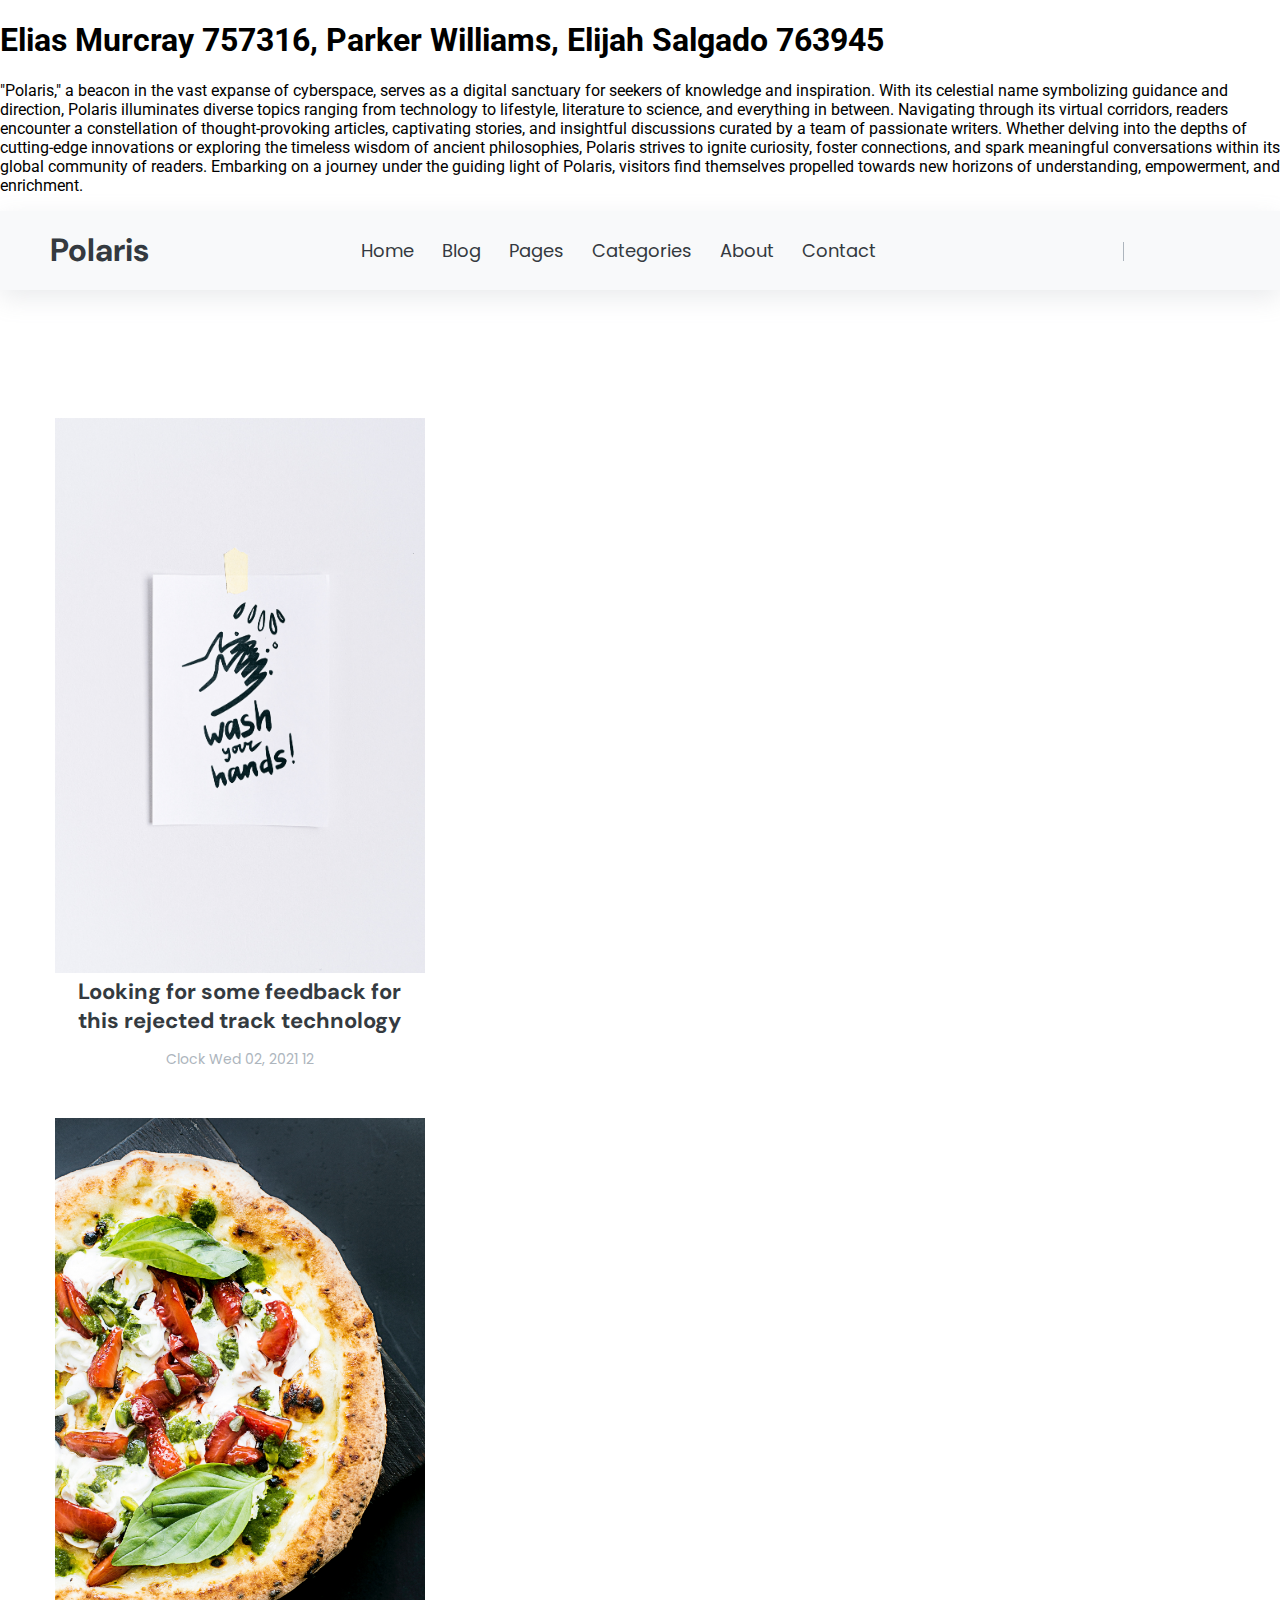
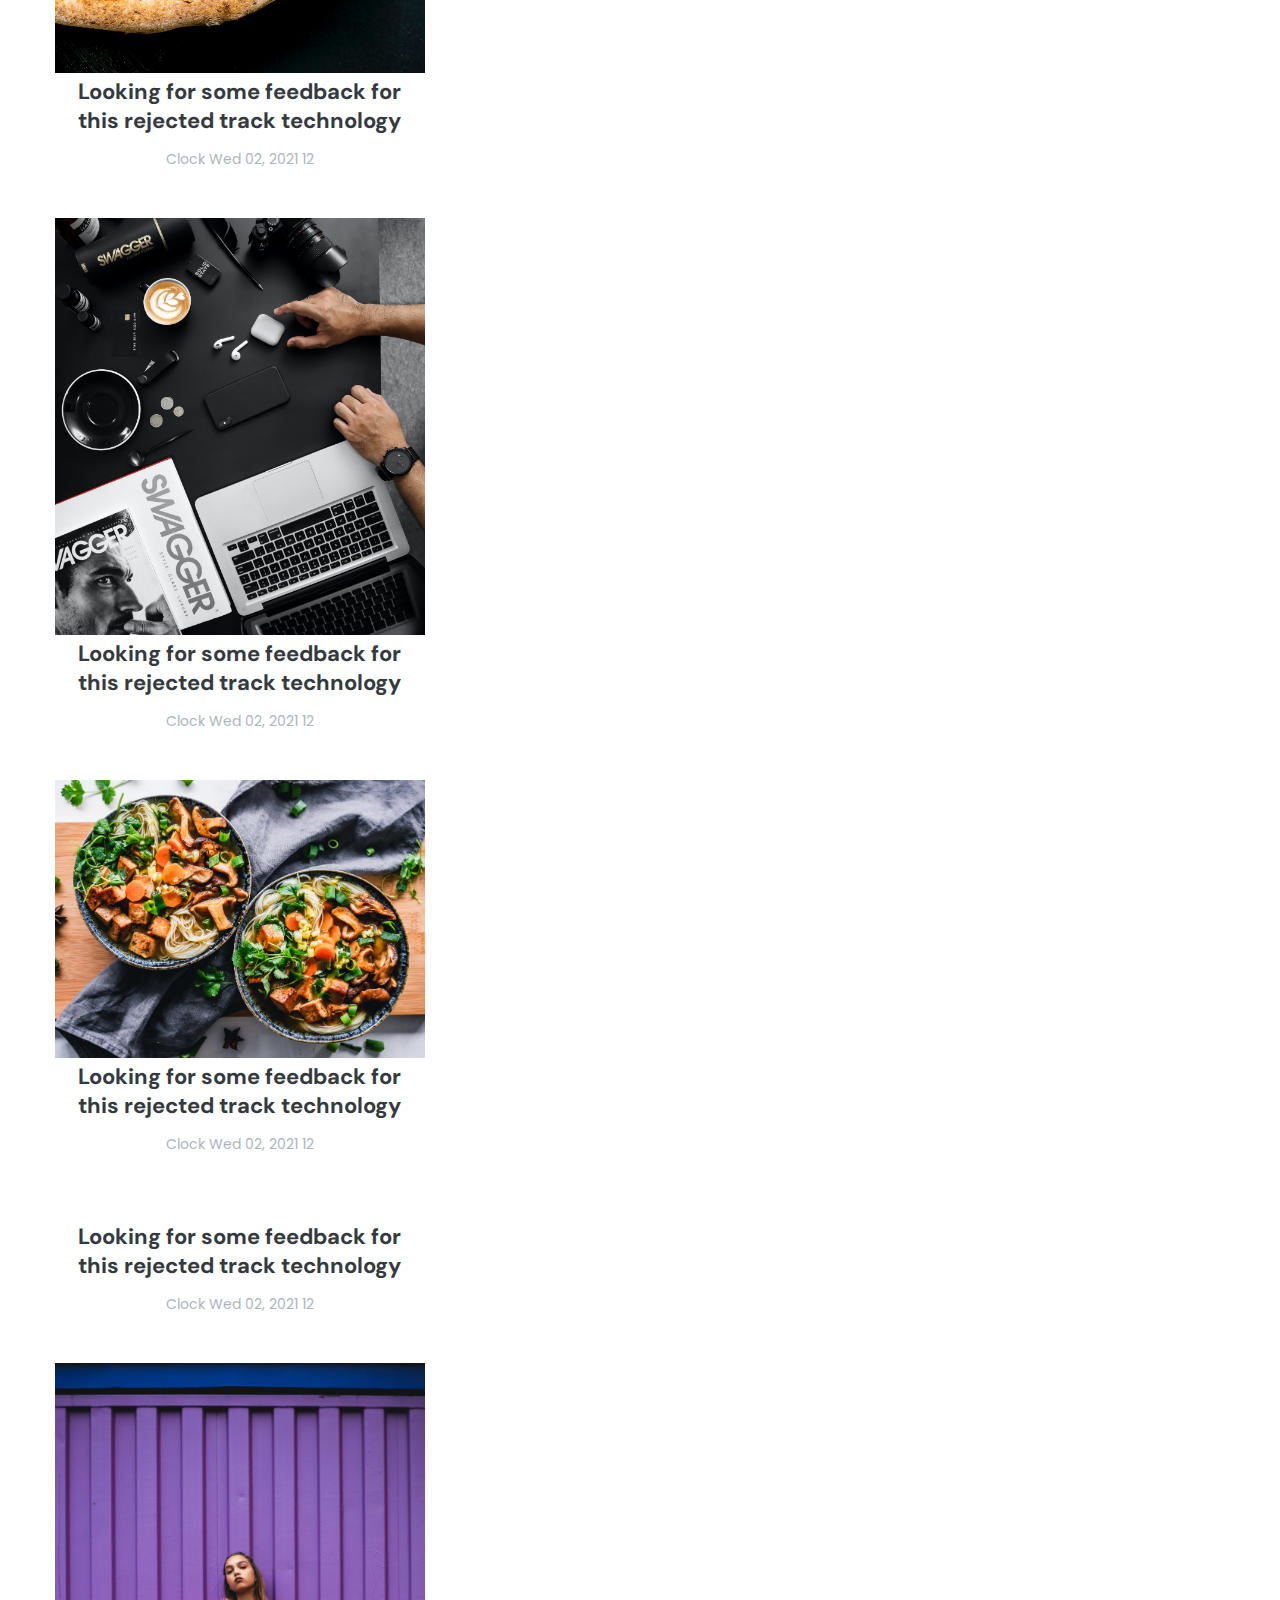
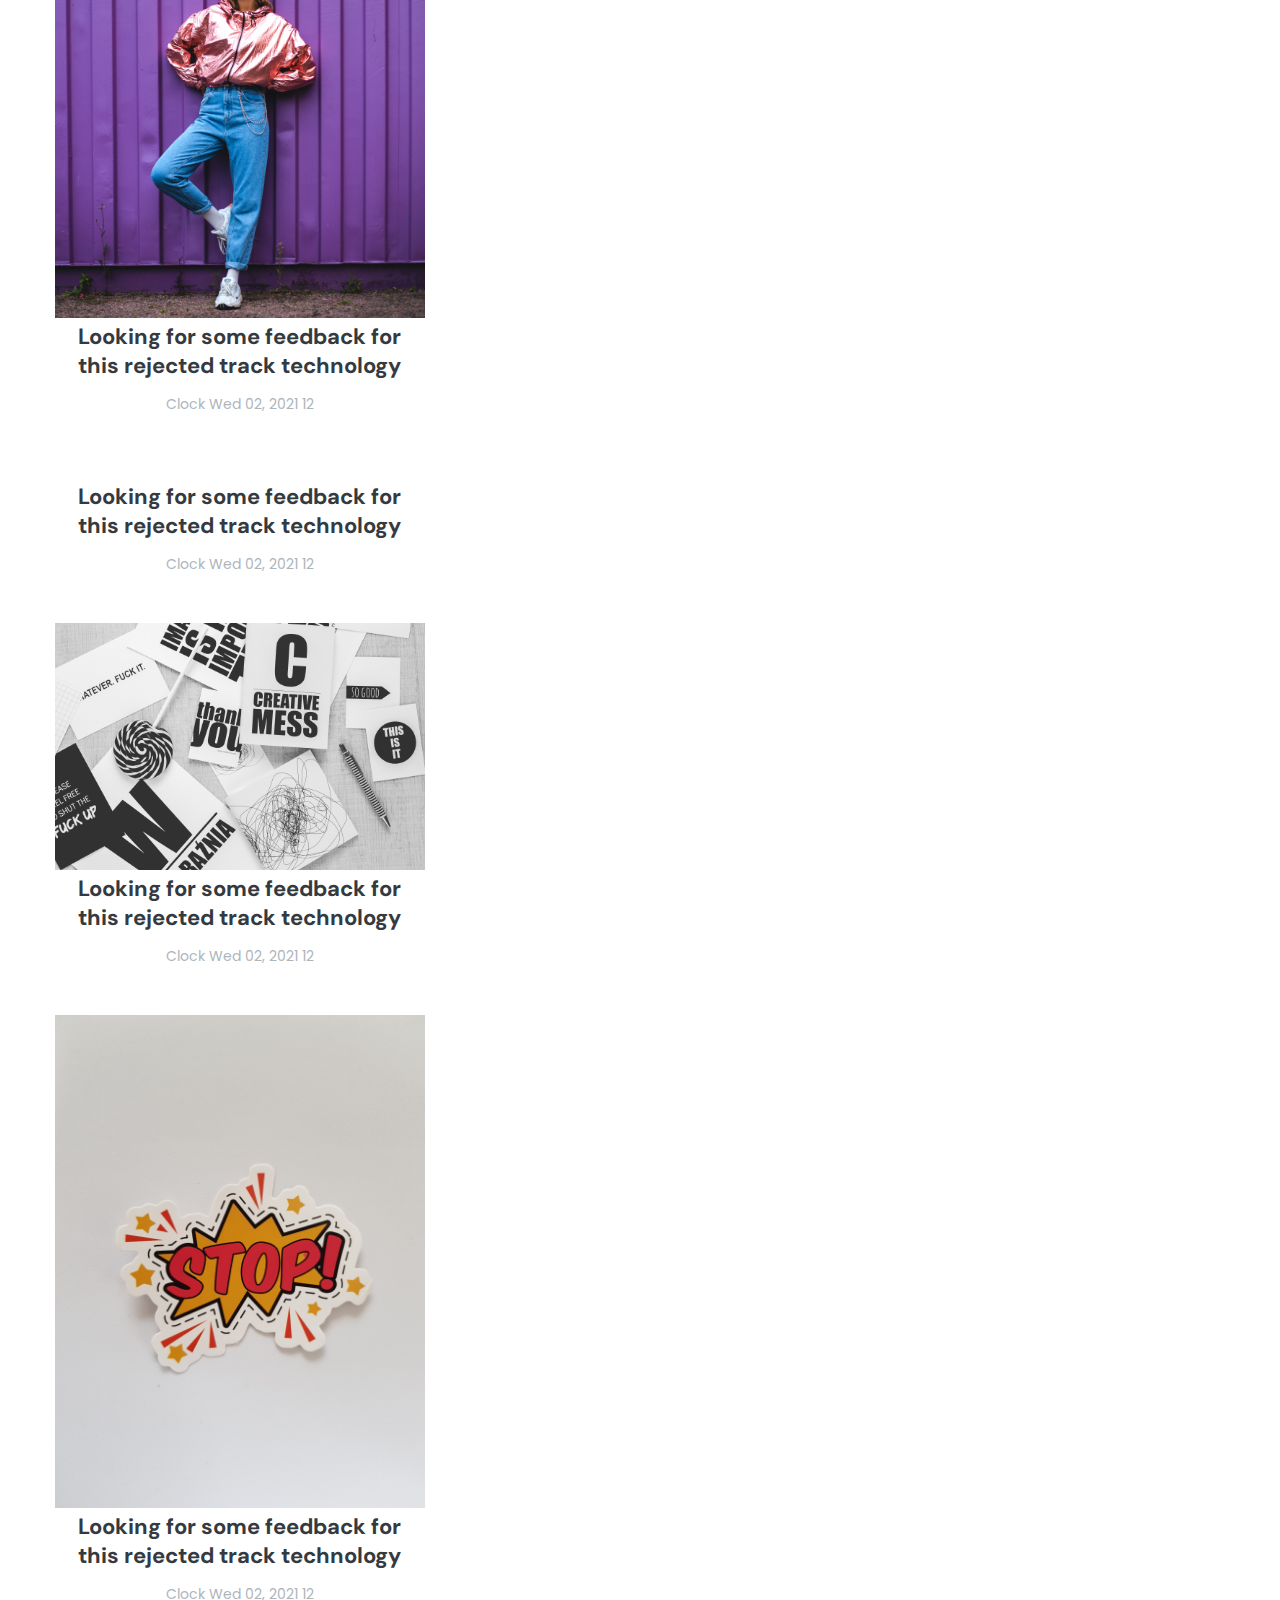
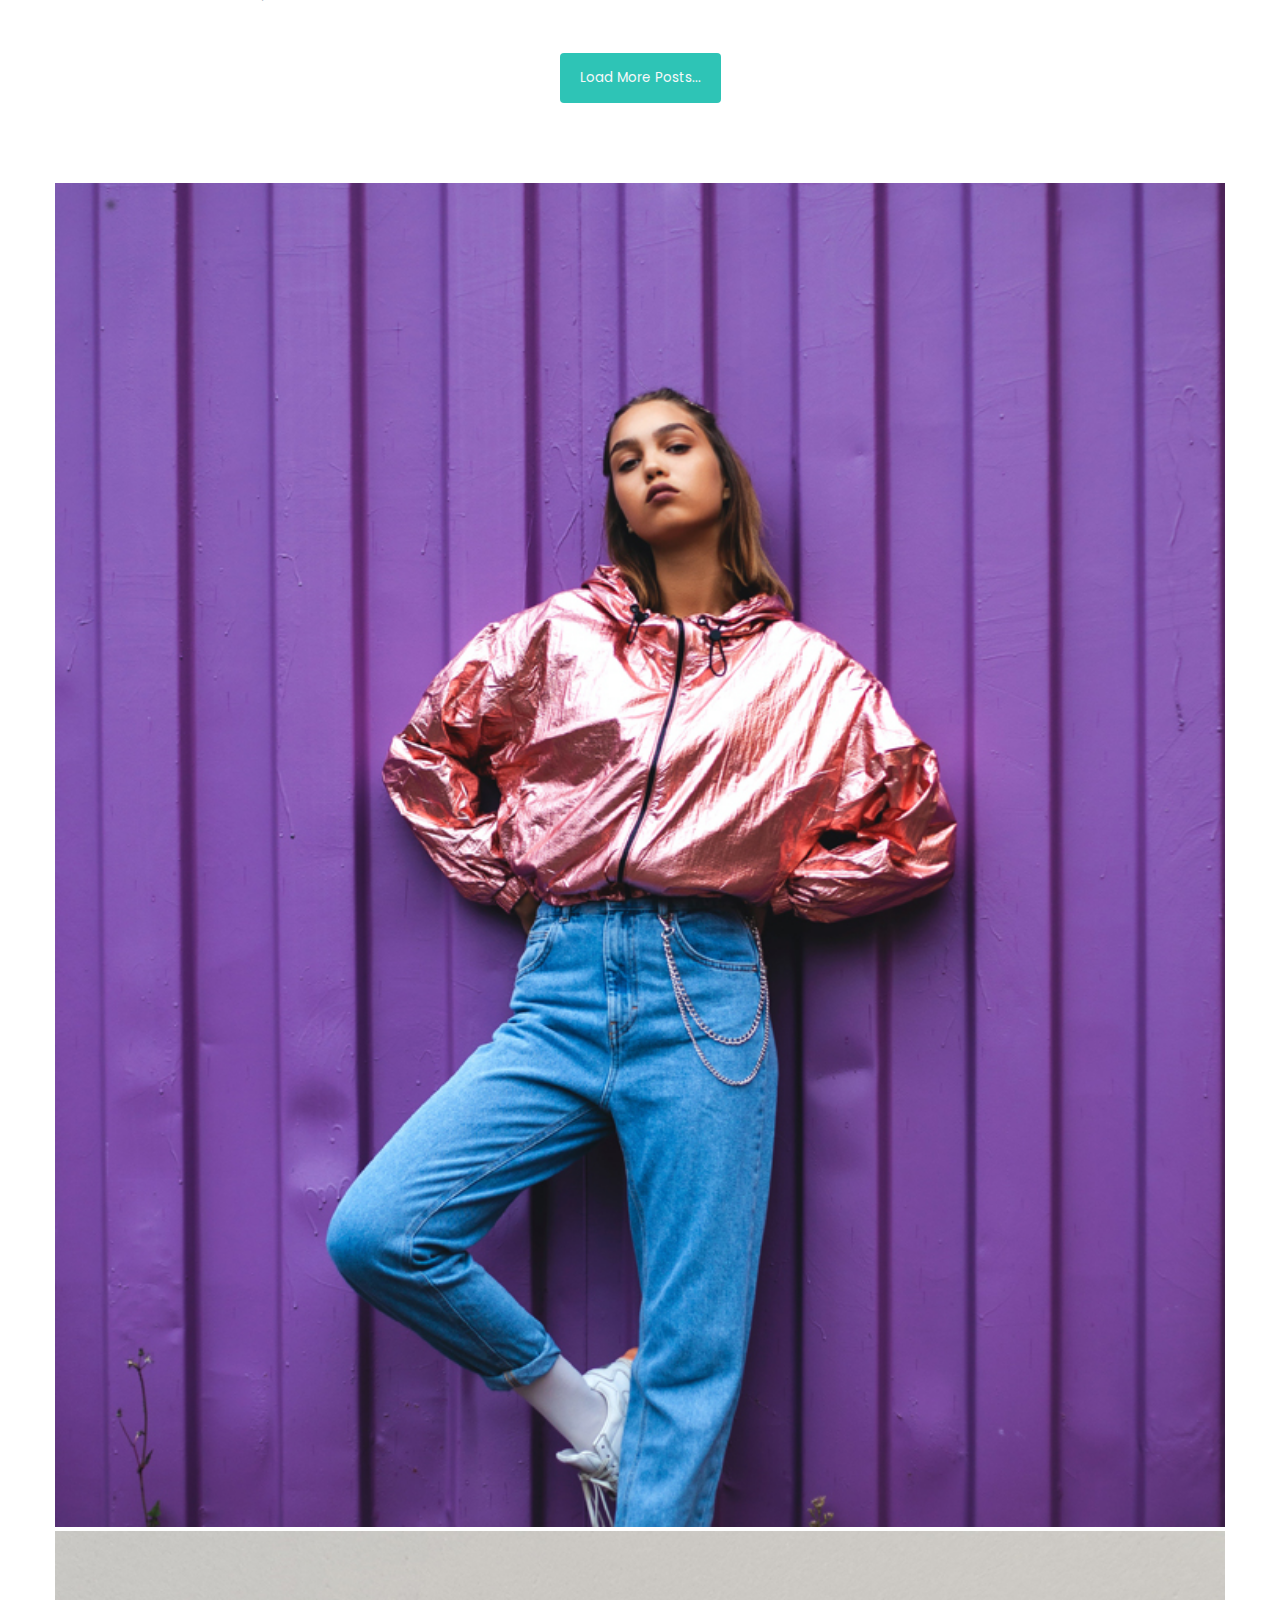
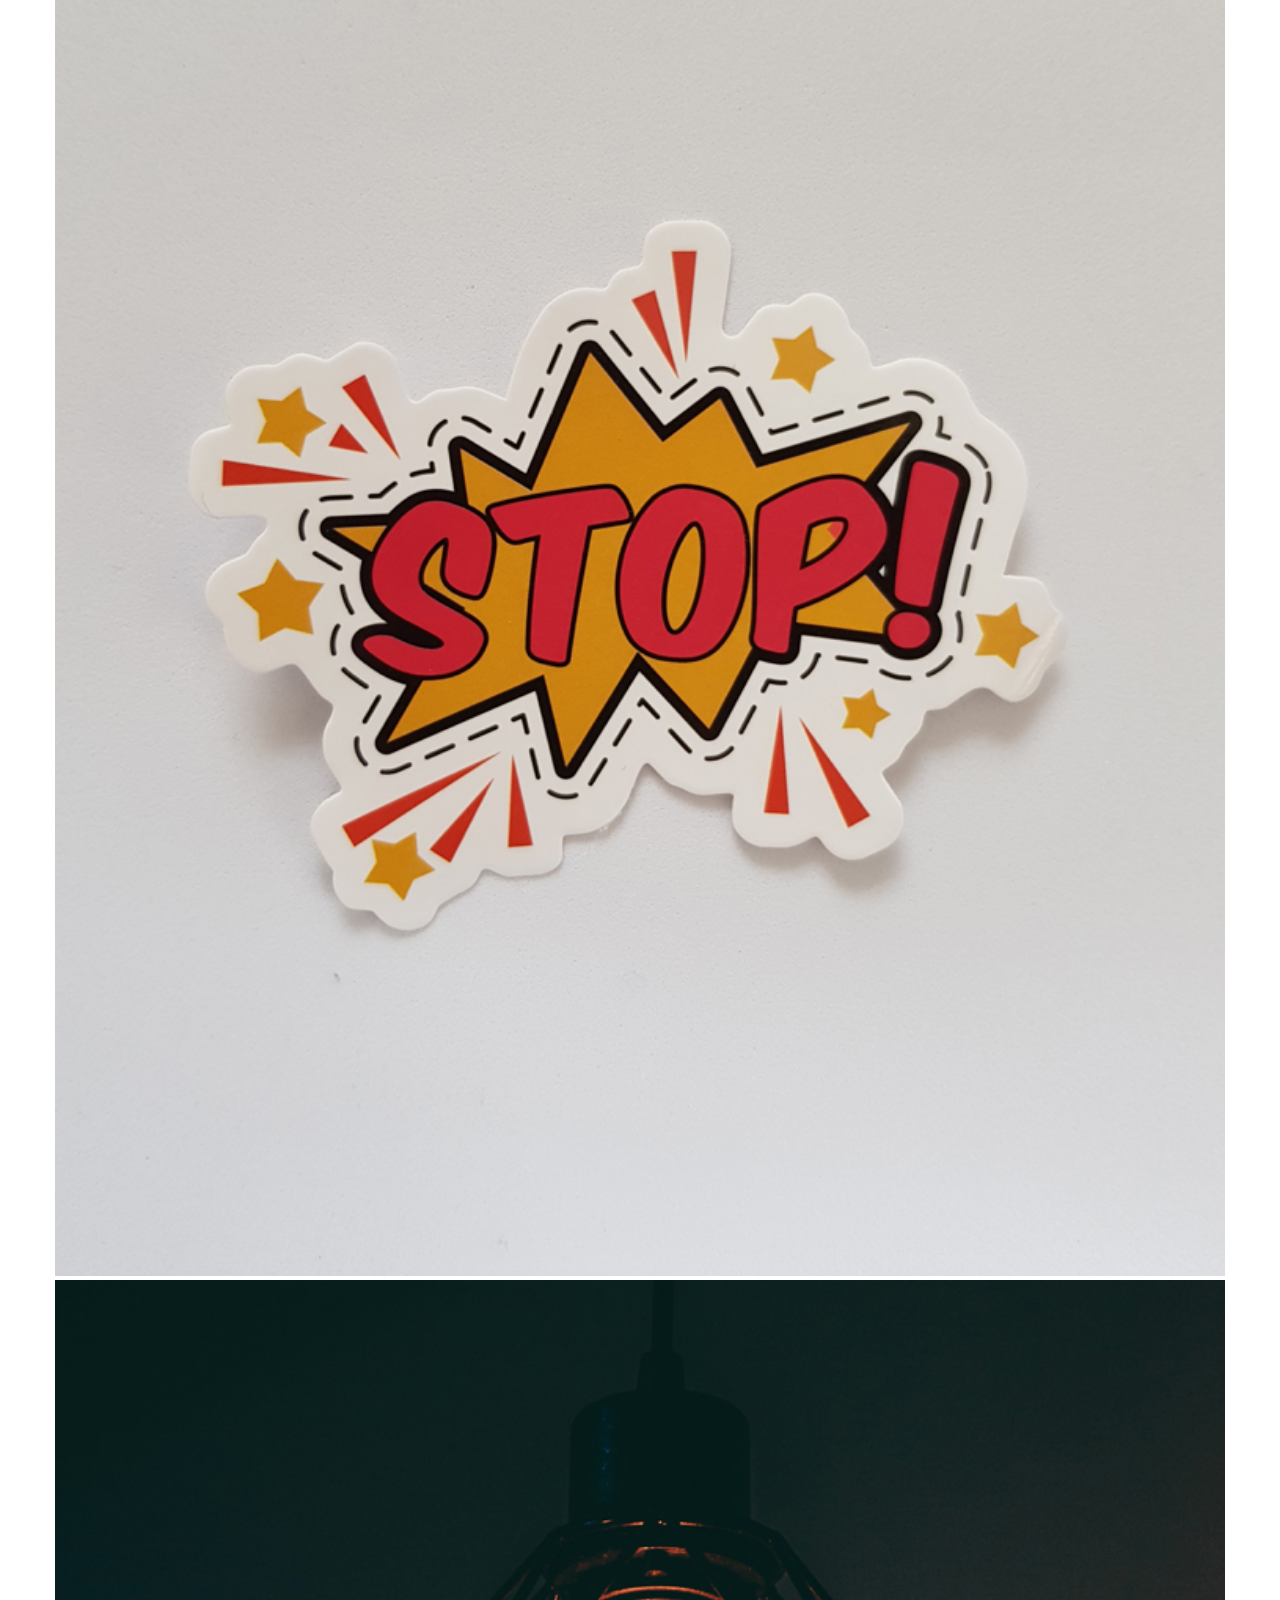
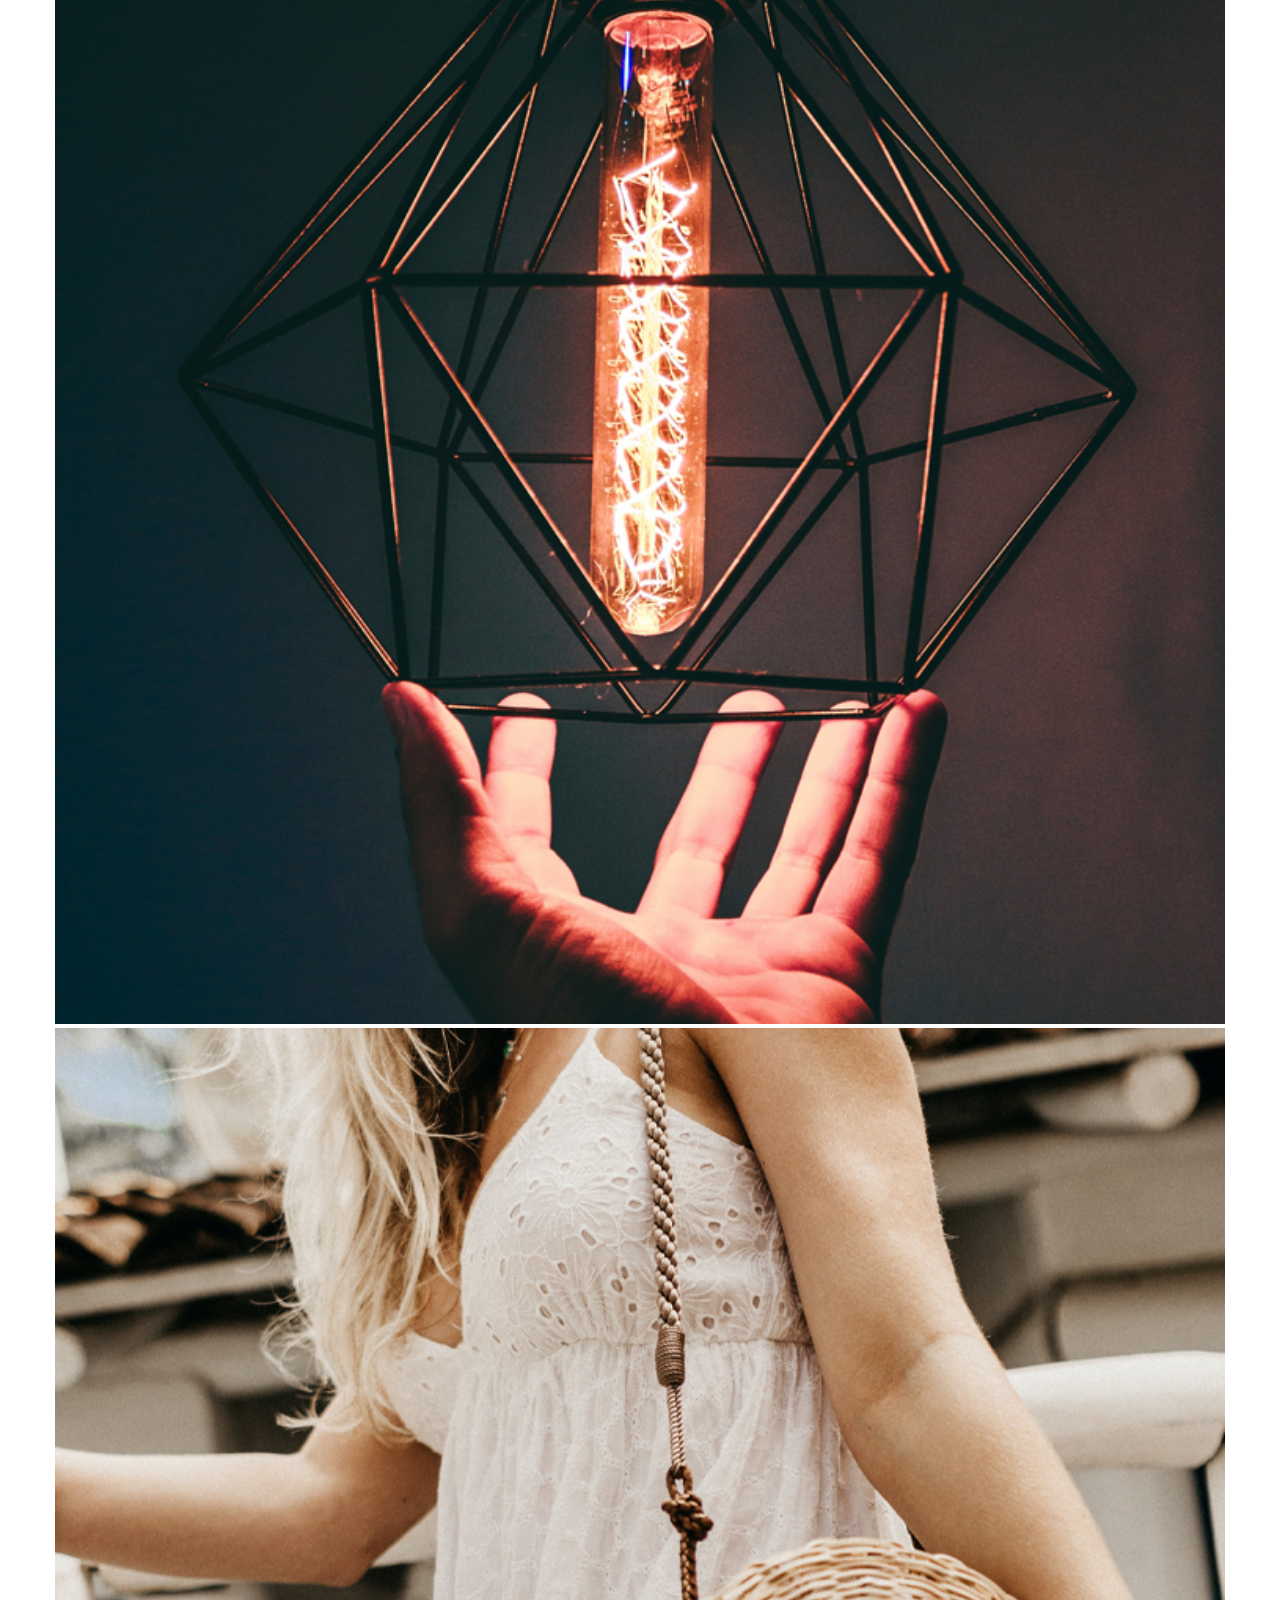
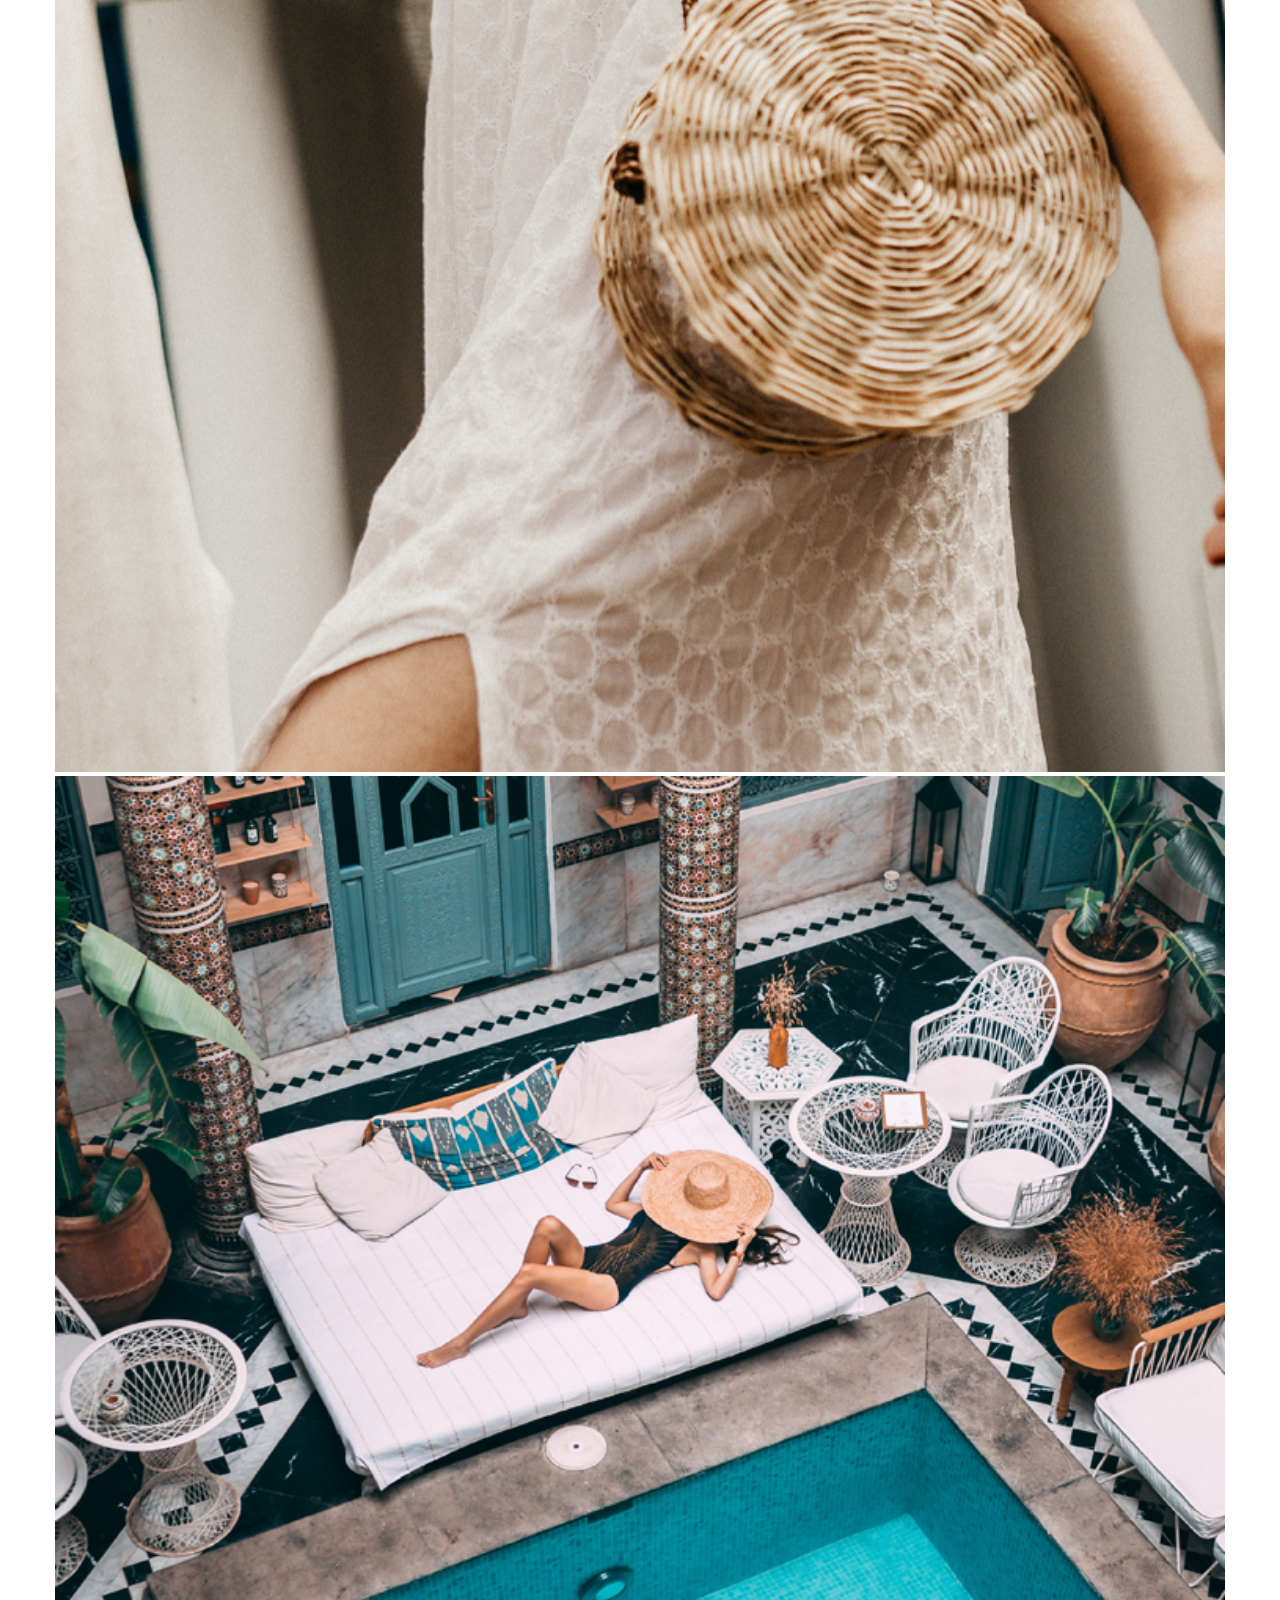
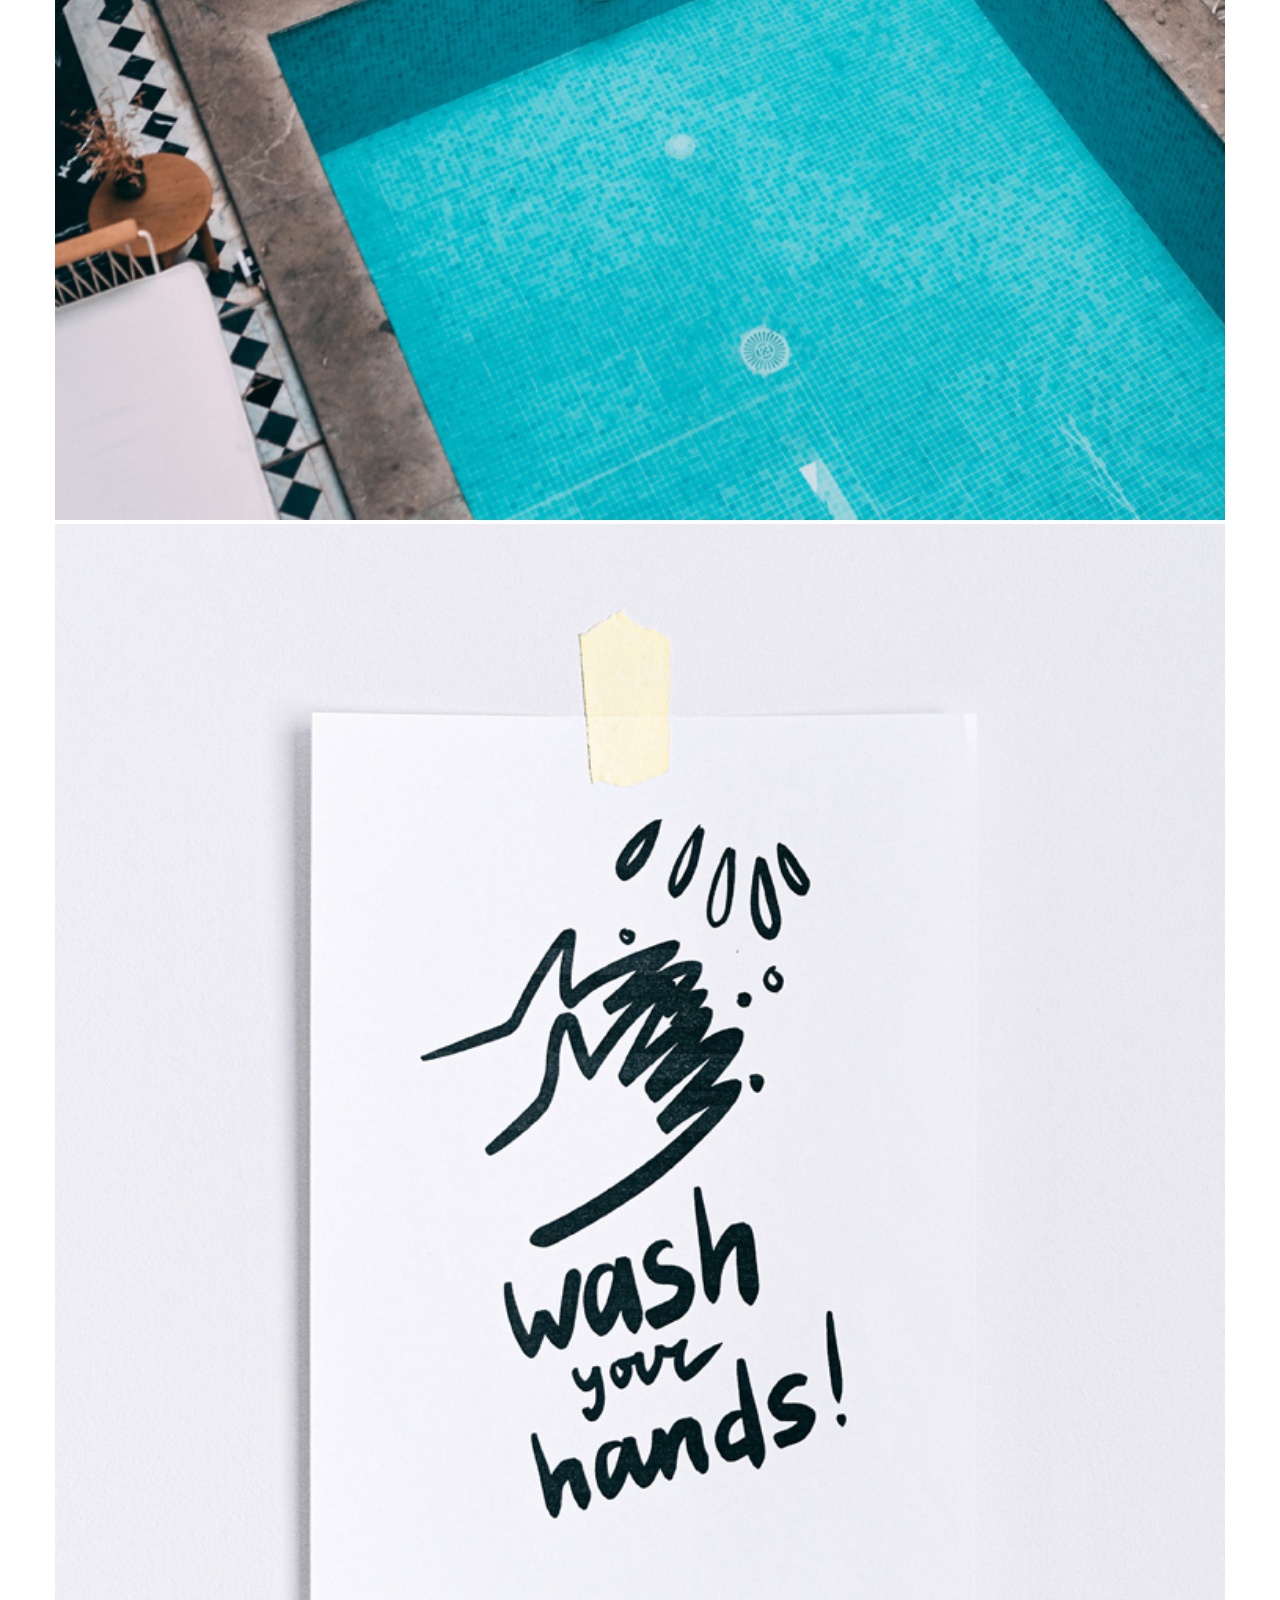
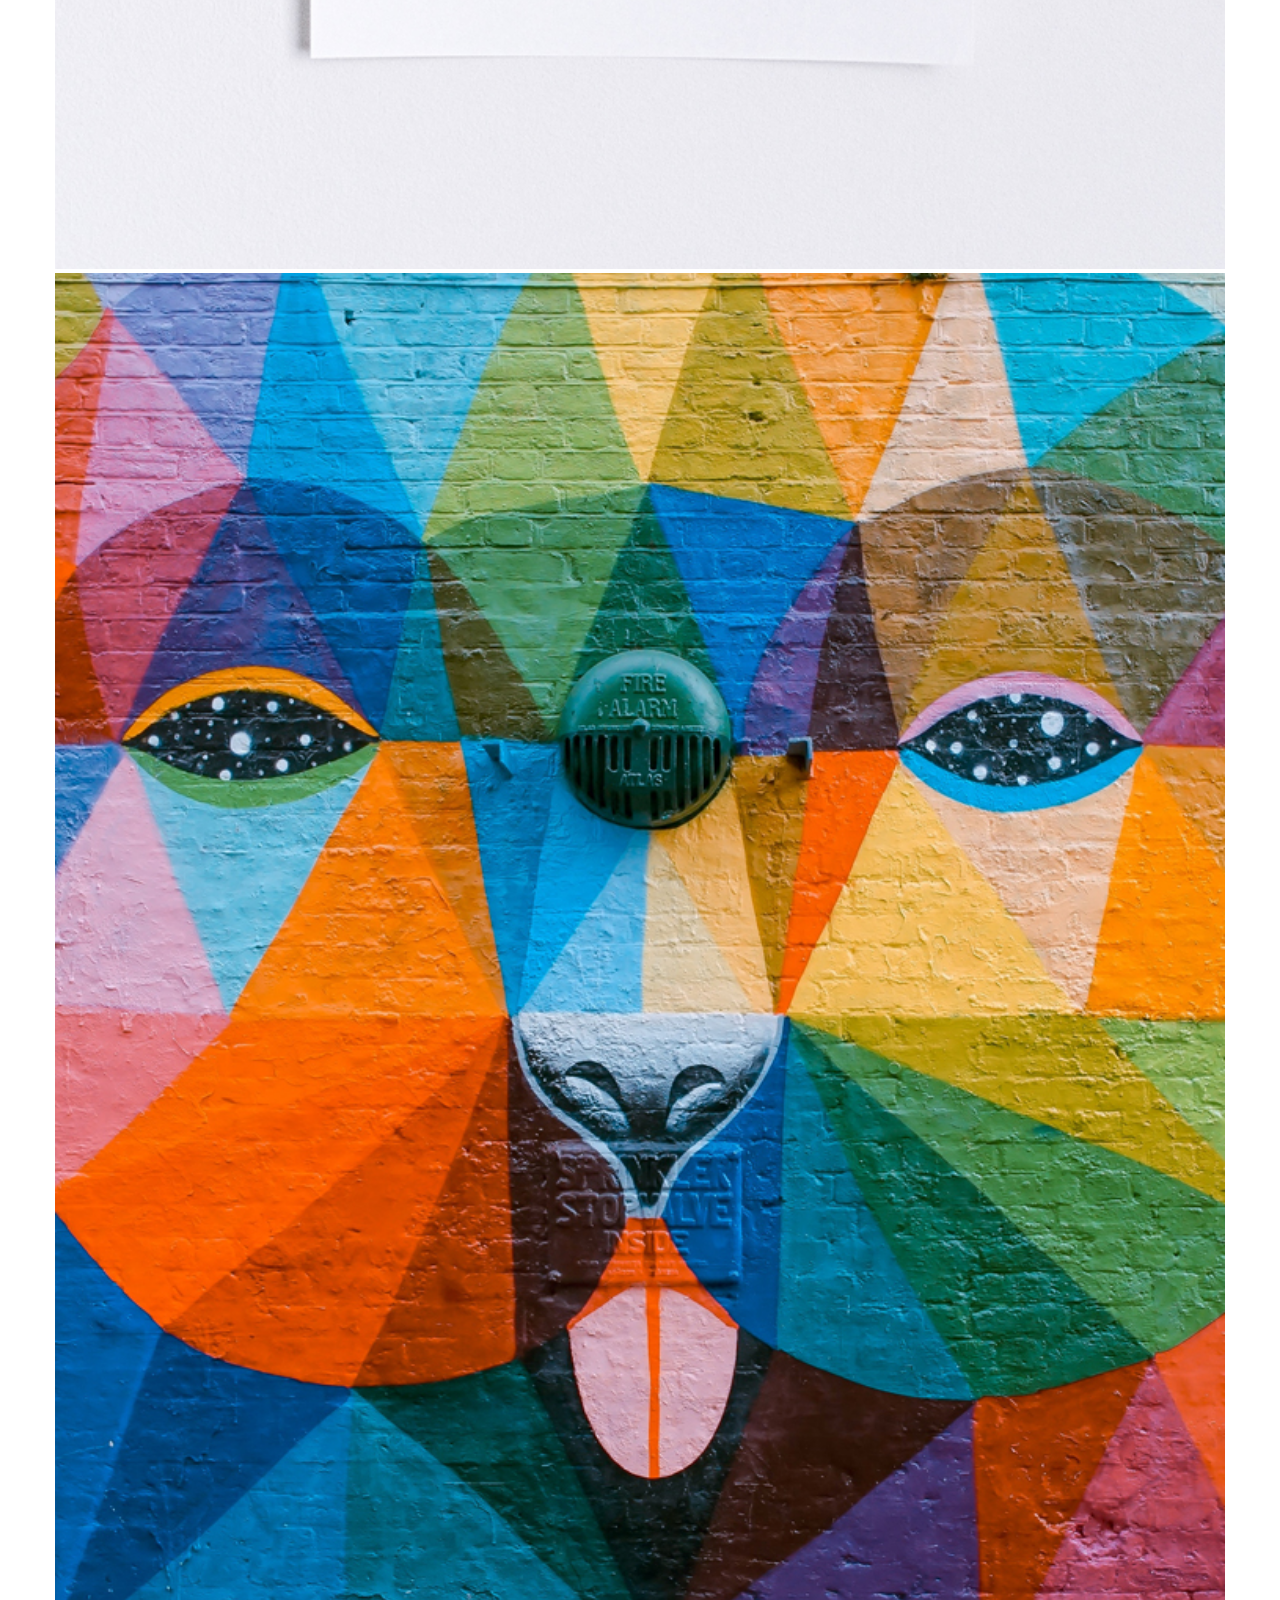
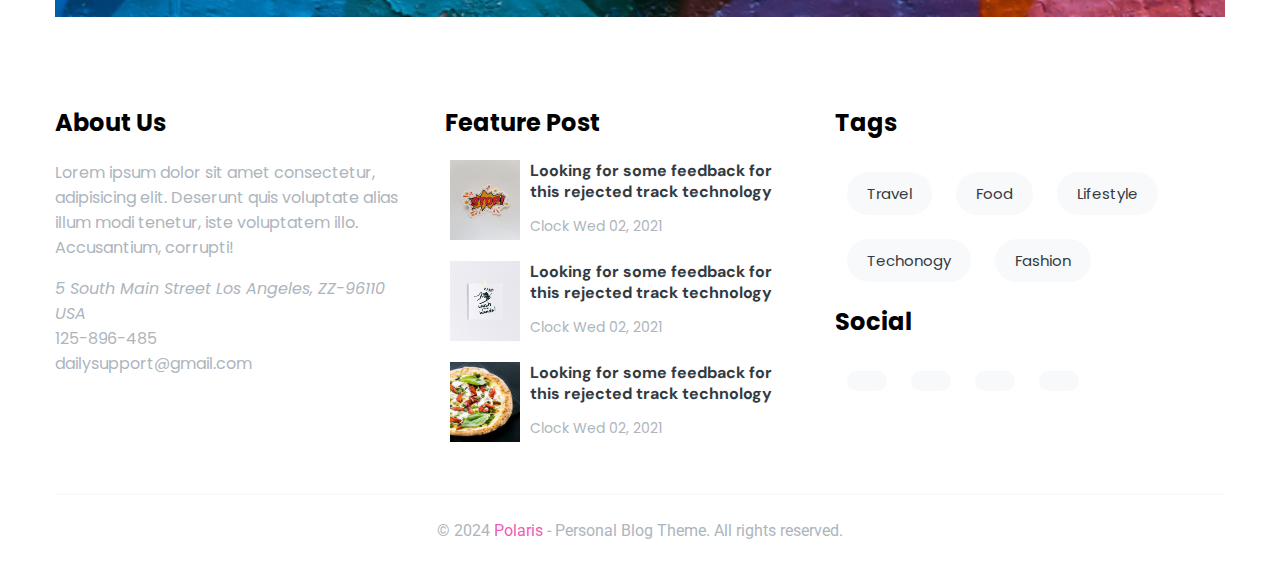
==== commit cc3f2d2b: "Add obnoxious header to meet requirements" ====
--- a/index.html
+++ b/index.html
@@ -9,6 +9,8 @@
 		<link rel=stylesheet href=style.css>
 	</head>
 	<body>
+		<h1>Elias Murcray 757316, Parker Williams, Elijah Salgado 763945</h1>
+		<p>"Polaris," a beacon in the vast expanse of cyberspace, serves as a digital sanctuary for seekers of knowledge and inspiration. With its celestial name symbolizing guidance and direction, Polaris illuminates diverse topics ranging from technology to lifestyle, literature to science, and everything in between. Navigating through its virtual corridors, readers encounter a constellation of thought-provoking articles, captivating stories, and insightful discussions curated by a team of passionate writers. Whether delving into the depths of cutting-edge innovations or exploring the timeless wisdom of ancient philosophies, Polaris strives to ignite curiosity, foster connections, and spark meaningful conversations within its global community of readers. Embarking on a journey under the guiding light of Polaris, visitors find themselves propelled towards new horizons of understanding, empowerment, and enrichment.</p>
 		<header id=header class="shadow bg-light">
 			<nav class="container navbar">
 				<a href=/index.html class="nav-brand text-dark">
